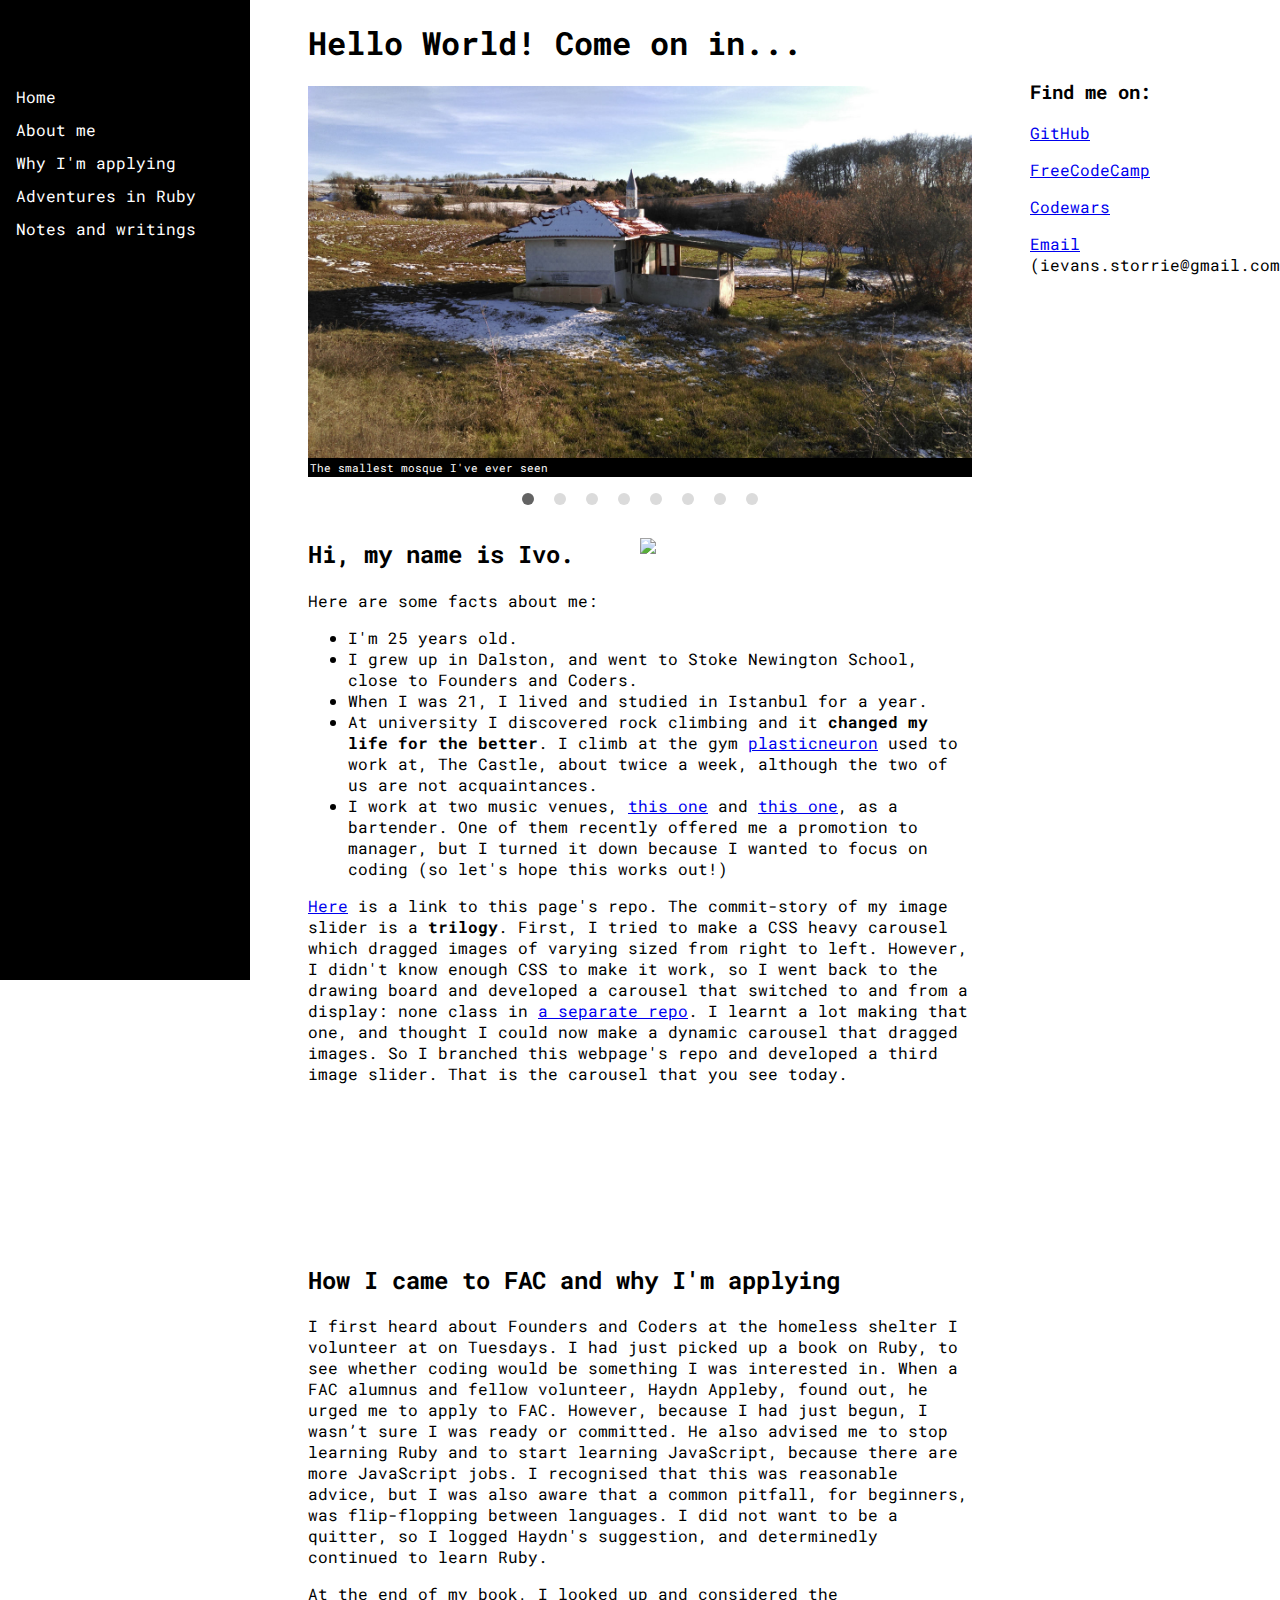
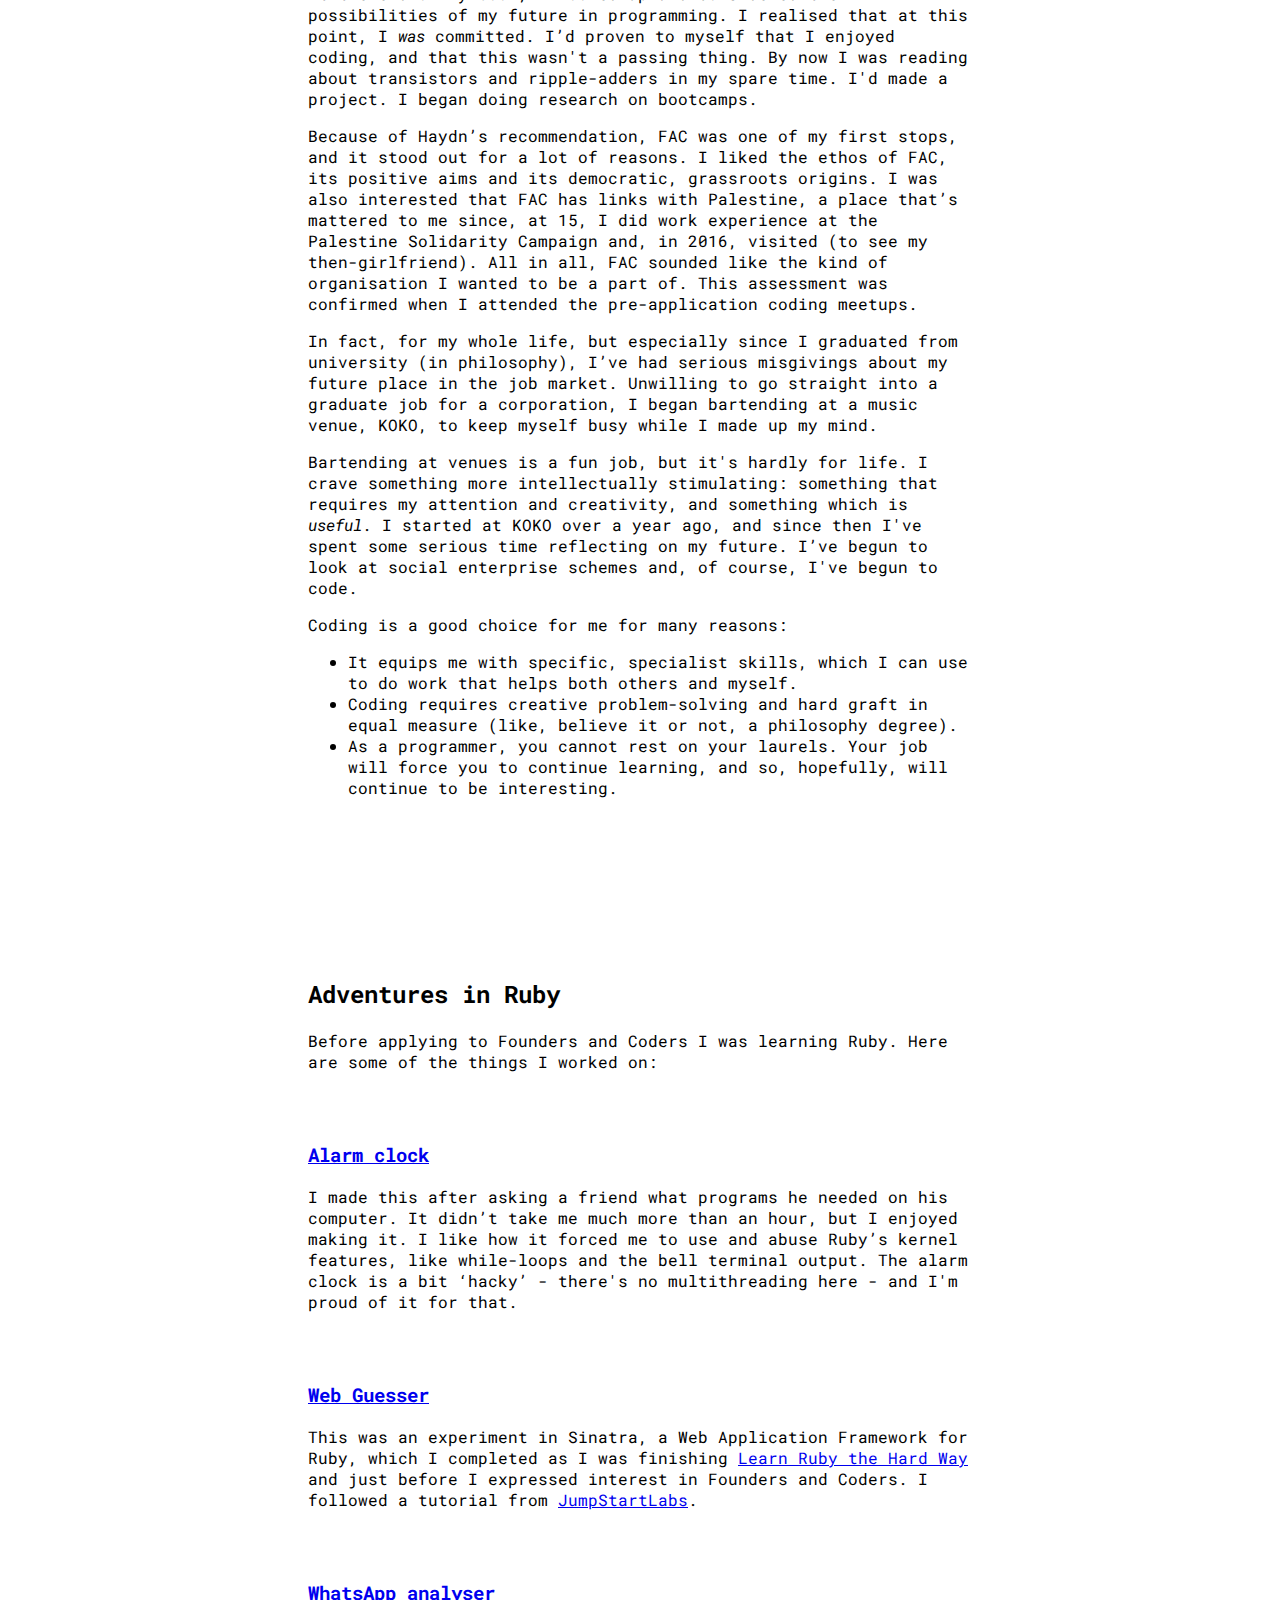
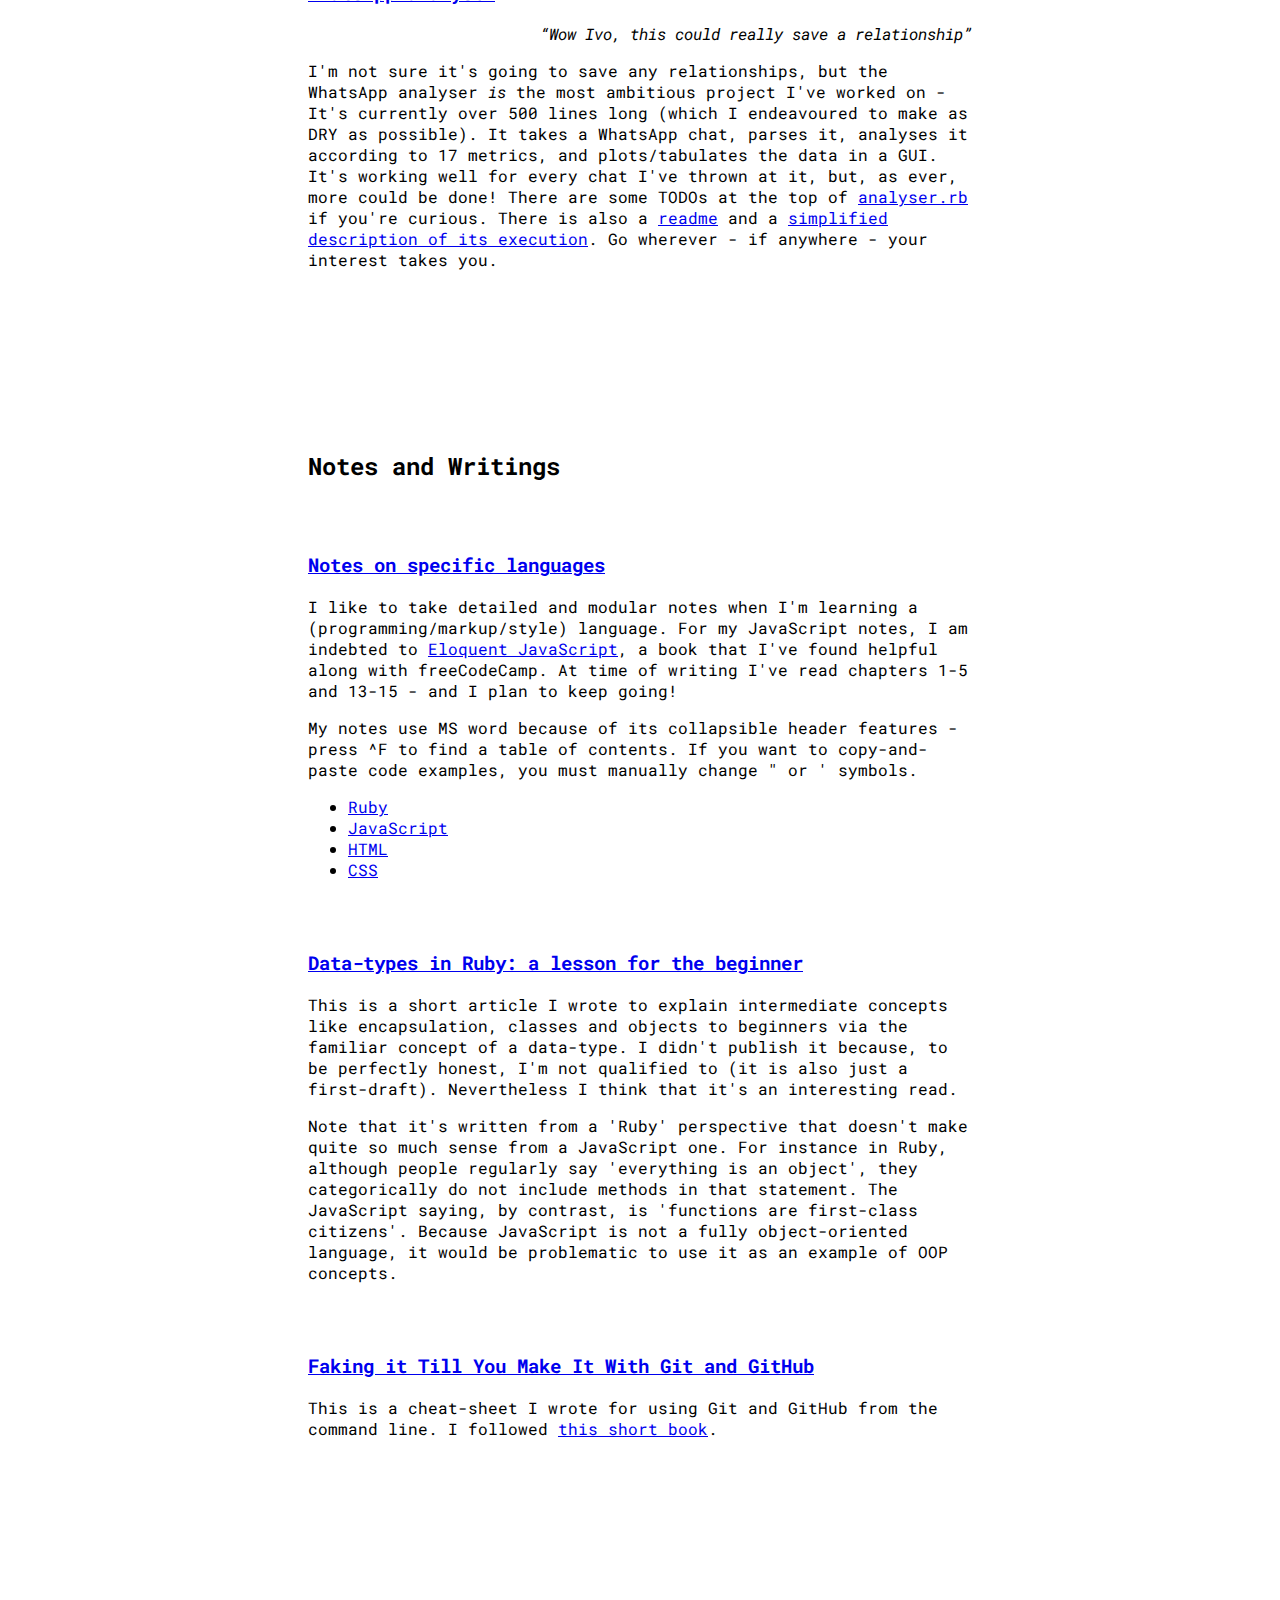
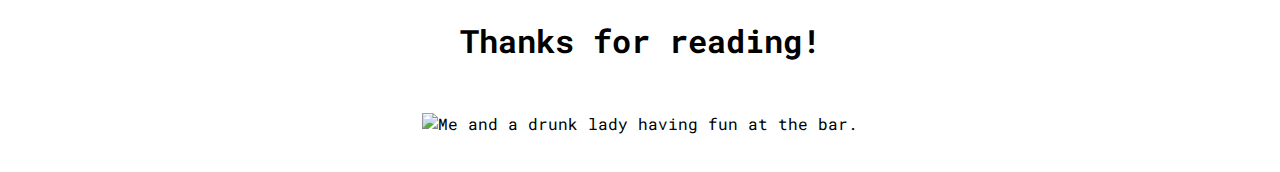
==== index.html @ eb81e9ec "improve load time: inline navbar JS" ====
<!DOCTYPE html>
<head lang="en">
  <title>Ivo Evans</title>
  <!-- Stylesheets: one for large *windows*, one for small (laptop) windows, one for small *devices* (mobiles) -->
  <meta charset="UTF-8">
  <meta name="viewport" content="width=device-width, initial-scale=1.0">
  <link rel="icon" href="./favicon.ico" type="image/x-icon">
  <link rel="stylesheet" media="screen and (min-width: 800px)" href="./large_screen_stylesheet.css"/>
  <link rel="stylesheet" media="screen and (max-width: 800px)" href="./mobile_stylesheet.css" /> <!--TODO: write middle stylesheet. Do this near the end. Middle stylesheet should use mobile navbar but desktop slider. Size boundary for this should be greater than 800, maybe 1100. You could also add a media query or two in the large screens stylesheet to reduce the size of the static sidebars and main div margins before you get to the middle-screen stylesheet. -->
  <link rel="stylesheet" media="screen and (max-device-width: 800px)" href="./mobile_stylesheet.css" />
  <link href="https://fonts.googleapis.com/css?family=Roboto+Mono&display=swap" rel="stylesheet">
  <script src="https://kit.fontawesome.com/a7798e1ba0.js" crossorigin="anonymous"></script>
</head>
<body>
  <header><h1 id="main_title">Hello World! Come on in...</h1></header>
  <div class="dynamic_hamburger_button">
    <a onclick="openSideMenu()">
      <svg width="25" height="30">
        <path d="M0,5 25,5" stroke="#000" stroke-width="5"/>
        <path d="M0,14 25,14" stroke="#000" stroke-width="5"/>
        <path d="M0,23 25,23" stroke="#000" stroke-width="5"/>
      </svg>
    </a>
  </div>
  <aside class="left_sidebar_dynamic" id="side-menu">
    <nav class="left_sidebar_dynamic_top">
      <a href="#main_title" onclick="closeSideMenu()">Home</a>
      <a href="#About_me" onclick="closeSideMenu()">About me</a>
      <a href="#why_Im_applying" onclick="closeSideMenu()">Why I'm applying</a>
      <a href="#Ruby" onclick="closeSideMenu()">Adventures in Ruby</a>
      <a href="#notes" onclick="closeSideMenu()">Notes and writings</a>
    </nav>
    <nav class="left_sidebar_dynamic_bottom">
      <a href="https://github.com/ievans147" target="_blank">GitHub</a>
      <a href="https://www.freecodecamp.org/fcc6941e898" target="_blank">FreeCodeCamp</a>
      <a href="https://www.codewars.com/users/ievans147" target="_blank">Codewars</a>
      <a href="mailto:ievans.storrie@gmail.com" target="blank">Email</a><br>(ievans.storrie@gmail.com)
    </nav>
  </aside>
  <nav class="left_sidebar_static">
    <a href="#main_title">Home</a>
    <a href="#About_me">About me</a>
    <a href="#why_Im_applying">Why I'm applying</a>
    <a href="#Ruby">Adventures in Ruby</a>
    <a href="#notes">Notes and writings</a>
  </nav>
  <aside class ="contact_bar">
    <h3 class="contact_header">Find me on:</h3>
    <p><a href="https://github.com/ievans147" target="_blank">GitHub</a></p>
    <p><a href="https://www.freecodecamp.org/fcc6941e898" target="_blank">FreeCodeCamp</a></p>
    <p><a href="https://www.codewars.com/users/ievans147" target="_blank">Codewars</a></p>
    <p><a href="mailto:ievans.storrie@gmail.com" target="blank">Email</a><br>(ievans.storrie@gmail.com)</p>
  </aside>
  <main>
    <div class="carousel">
      <div class="carousel_images">
        <figure class="image">
          <img src="./appropriatelySizedImages/7.jpg" alt="Something beautiful">
          <figcaption>Something beautiful</figcaption>
        </figure>
        <figure class="image">
          <img src="./appropriatelySizedImages/0.jpg" alt="The smallest mosque I've ever seen.">
          <figcaption>The smallest mosque I've ever seen</figcaption>
        </figure>
        <figure class="image">
          <img src="./appropriatelySizedImages/1.jpg" alt="The Shelter From The Storm (homeless shelter) crew. Haydn, second from the right, graduated FAC and told me about it.">
          <figcaption>The <i>Shelter From The Storm</i> (homeless shelter) crew. Haydn, second from right, graduated FAC and told me about it.</figcaption>
        </figure>
        <figure class="image">
          <img src="./appropriatelySizedImages/2.jpg" alt="Zeynep delivers toys and clothing to Syrian refugees by bike. Istanbul, Turkey, 2016">
          <figcaption>Zeynep delivers toys and clothing to Syrian refugees by bike. Istanbul, Turkey, 2016</figcaption>
        </figure>
        <figure class="image">
          <img src="./appropriatelySizedImages/3.jpg" alt="Open Shuhada Street, fight ghost town: a bollard in Hebron, Palestine/Israel, 2016">
          <figcaption>Open Shuhada Street, fight ghost town: a bollard in Hebron, Palestine/Israel, 2016</figcaption>
        </figure>
        <figure class="image">
          <img src="./appropriatelySizedImages/4.jpg" alt="Somewhere in the West Bank, Palestine, 2016">
          <figcaption>Somewhere in the West Bank, Palestine, 2016</figcaption>
        </figure>
        <figure class="image">
          <img src="./appropriatelySizedImages/5.jpg" alt="Cycling the kapıdağ peninsula with Yusuf">
          <figcaption>Cycling the kapıdağ peninsula with Yusuf</figcaption>
        </figure>
        <figure class="image">
          <img src="./appropriatelySizedImages/6.jpg" alt="Afyonkarahısar ('black opium fortress'), Turkey, 2016">
          <figcaption>Afyonkarahısar ('black opium fortress'), Turkey, 2016</figcaption>
        </figure>
        <figure class="image">
          <img src="./appropriatelySizedImages/7.jpg" alt="Something beautiful">
          <figcaption>Something beautiful</figcaption>
        </figure>
        <figure class="image">
          <img src="./appropriatelySizedImages/0.jpg" alt="The smallest mosque I've ever seen.">
          <figcaption>The smallest mosque I've ever seen</figcaption>
        </figure>
      </div>
      <div class="carousel_buttons">
        <i id="leftButton" class="fas fa-chevron-right fa-flip-horizontal"></i>
        <i id="playPause" class="fas fa-pause"></i>
        <i id="rightButton" class="fas fa-chevron-right"></i>
      </div>
      <div class="carousel_dots">
        <ul>
          <li><button id="1" class="current_dot"></button></li>
          <li><button id="2"></button></li>
          <li><button id="3"></button></li>
          <li><button id="4"></button></li>
          <li><button id="5"></button></li>
          <li><button id="6"></button></li>
          <li><button id="7"></button></li>
          <li><button id="8"></button></li>
        </ul>
      </div>
    </div>
    <section  id="About_me">
      <img class = "selfie" src="tbilisi_selfie.jpg"/>
      <h2>Hi, my name is Ivo.</h2>
      <p>Here are some facts about me:</p>
      <ul>
        <li>I'm 25 years old.</li>
        <li>I grew up in Dalston, and went to Stoke Newington School, close to Founders and Coders.</li>
        <li>When I was 21, I lived and studied in Istanbul for a year.</li>
        <li>At university I discovered rock climbing and it <strong>changed my life for the better</strong>. I  climb at the gym <a href="https://github.com/redwedge/plasticneuron.github.io" target="_blank">plasticneuron</a> used to work at, The Castle, about twice a week, although the two of us are not acquaintances.</li>
        <li>I work at two music venues, <a title="Bush Hall" href="http://s3-eu-west-1.amazonaws.com/diy-magazine//diy/Artists/J/Julien-Baker/05-06-17-Bush-Hall/20170605213542-Julien-Baker-Ph-CFaruolo.jpg" target="_blank">this one</a> and <a title="Islington Assembly Hall" href="https://www.accesscard.org.uk/wp-content/uploads/2019/10/islingtonassemblyhall3.jpg", target="_blank">this one</a>, as a bartender. One of them recently offered me a promotion to manager, but I turned it down because I wanted to focus on coding (so let's hope this works out!)</li>
      </ul>
      <p><a href="https://github.com/ievans147/FAC-application-website" target="_blank">Here</a> is a link to this page's repo. The commit-story of my image slider is a <b>trilogy</b>. First, I tried to make a CSS heavy carousel which dragged images of varying sized from right to left. However, I didn't know enough CSS to make it work, so I went back to the drawing board and developed a carousel that switched to and from a display: none class in <a href="https://github.com/ievans147/static-carousel-test" target="_blank">a separate repo</a>. I learnt a lot making that one, and thought I could now make a dynamic carousel that dragged images. So I branched this webpage's repo and developed a third image slider. That is the carousel that you see today. </p>
    </section>
    <section id="why_Im_applying">
      <h2>How I came to FAC and why I'm applying</h2>
      <p>I first heard about Founders and Coders at the homeless shelter I volunteer at on Tuesdays. I had just picked up a book on Ruby, to see whether coding would be something I was interested in. When a FAC alumnus and fellow volunteer, Haydn Appleby, found out, he urged me to apply to FAC. However, because I had just begun, I wasn’t sure I was ready or committed. He also advised me to stop learning Ruby and to start learning JavaScript, because there are more JavaScript jobs. I recognised that this was reasonable advice, but I was also aware that a common pitfall, for beginners, was flip-flopping between languages. I did not want to be a quitter, so I logged Haydn's suggestion, and determinedly continued to learn Ruby.</p>
      <p>At the end of my book, I looked up and considered the possibilities of my future in programming. I realised that at this point, I <em>was</em> committed. I’d proven to myself that I enjoyed coding, and that this wasn't a passing thing. By now I was reading about transistors and ripple-adders in my spare time. I'd made a project. I began doing research on bootcamps.</p>
      <p>Because of Haydn’s recommendation, FAC was one of my first stops, and it stood out for a lot of reasons. I liked the ethos of FAC, its positive aims and its democratic, grassroots origins. I was also interested that FAC has links with Palestine, a place that’s mattered to me since, at 15, I did work experience at the Palestine Solidarity Campaign and, in 2016, visited (to see my then-girlfriend). All in all, FAC sounded like the kind of organisation I wanted to be a part of. This assessment was confirmed when I attended the pre-application coding meetups.</p>
      <p>In fact, for my whole life, but especially since I graduated from university (in philosophy), I’ve had serious misgivings about my future place in the job market. Unwilling to go straight into a graduate job for a corporation, I began bartending at a music venue, KOKO, to keep myself busy while I made up my mind.</p>
      <p>Bartending at venues is a fun job, but it's hardly for life. I crave something more intellectually stimulating: something that requires my attention and creativity, and something which is <em>useful</em>. I started at KOKO over a year ago, and since then I've spent some serious time reflecting on my future. I’ve begun to look at social enterprise schemes and, of course, I've begun to code.</p>
      <p>Coding is a good choice for me for many reasons:</p>
      <ul>
        <li>It equips me with specific, specialist skills, which I can use to do work that helps both others and myself.</li>
        <li>Coding requires creative problem-solving and hard graft in equal measure (like, believe it or not, a philosophy degree).</li>
        <li>As a programmer, you cannot rest on your laurels. Your job will force you to continue learning, and so, hopefully, will continue to be interesting.</li>
      </ul>
    </section>
    <section  id="Ruby">
      <h2>Adventures in Ruby</h2>
      <p>Before applying to Founders and Coders I was learning Ruby. Here are some of the things I worked on:</p>
      <h3 class="project_title"><a href="https://github.com/ievans147/alarm-clock/blob/master/alarm_clock.rb" target="-blank">Alarm clock</a></h3>
      <p>I made this after asking a friend what programs he needed on his computer. It didn’t take me much more than an hour, but I enjoyed making it. I like how it forced me to use and abuse Ruby’s kernel features, like while-loops and the bell terminal output. The alarm clock is a bit ‘hacky’ - there's no multithreading here - and I'm proud of it for that.</p>
      <h3 class="project_title"><a href="https://github.com/ievans147/web-guesser" target="_blank">Web Guesser</a></h3>
      <p>This was an experiment in Sinatra, a Web Application Framework for Ruby, which I completed as I was finishing <a href="https://learnrubythehardway.org/book/preface.html" target="_blank">Learn Ruby the Hard Way</a> and just before I expressed interest in Founders and Coders. I followed a tutorial from <a href="http://tutorials.jumpstartlab.com/projects/web_guesser.html" target="_blank">JumpStartLabs</a>.
      <h3 class="project_title"><a href="https://github.com/ievans147/WhatsApp-Analyser" target="_blank">WhatsApp analyser</a></h3>
      <p class="testimonial"><q>Wow Ivo, this could really save a relationship</q></p><!--<br>My girlfriend</p>-->
      <p>I'm not sure it's going to save any relationships, but the WhatsApp analyser <i>is</i> the most ambitious project I've worked on - It's currently over 500 lines long (which I endeavoured to make as DRY as possible). It takes a WhatsApp chat, parses it, analyses it according to 17 metrics, and plots/tabulates the data in a GUI. It's working well for every chat I've thrown at it, but, as ever, more could be done! There are some TODOs at the top of <a href="https://github.com/ievans147/WhatsApp-Analyser/blob/master/analyser.rb" target="_blank">analyser.rb</a> if you're curious. There is also a <a href="https://github.com/ievans147/WhatsApp-Analyser/blob/master/readme.md" target="_blank">readme</a> and a <a href="https://github.com/ievans147/WhatsApp-Analyser/blob/master/description-of-execution.md" target="_blank">simplified description of its execution</a>. Go wherever - if anywhere - your interest takes you.</p>
    </section>
    <section  id="notes"> <!--TODO: add real links to this. Remaining: HTML.docx, CSS.docx, JavaScript.docx -->
      <h2>Notes and Writings</h2>
      <h3 class="project_title"><a href="https://github.com/ievans147/Notes-and-writings" target="_blank">Notes on specific languages</a></h3>
      <p>I like to take detailed and modular notes when I'm learning a (programming/markup/style) language. For my JavaScript notes, I am indebted to <a href="https://eloquentjavascript.net/" target="_blank">Eloquent JavaScript</a>, a book that I've found helpful along with freeCodeCamp. At time of writing I've read chapters 1-5 and 13-15 - and I plan to keep going!</p>
      <p> My notes use MS word because of its collapsible header features - press ^F to find a table of contents. If you want to copy-and-paste code examples, you must manually change " or ' symbols.</p>
      <ul>
        <li><a href="https://github.com/ievans147/Notes-and-writings/raw/master/Ruby.docx">Ruby</a></li>
        <li><a href="#" target="_blank">JavaScript</a></li>
        <li><a href="#" target="_blank">HTML</a></li>
        <li><a href="#" target="_blank">CSS</a></li>
      </ul>
      <h3 class="project_title"><a href="https://github.com/ievans147/Notes-and-writings/raw/master/data%20types%20doc.docx">Data-types in Ruby: a lesson for the beginner</a></h3>
      <p>This is a short article I wrote to explain intermediate concepts like encapsulation, classes and objects to beginners via the familiar concept of a data-type. I didn't publish it because, to be perfectly honest, I'm not qualified to (it is also just a first-draft). Nevertheless I think that it's an interesting read.</p>
      <p>Note that it's written from a 'Ruby' perspective that doesn't make quite so much sense from a JavaScript one. For instance in Ruby, although people regularly say 'everything is an object', they categorically do not include methods in that statement. The JavaScript saying, by contrast, is 'functions are first-class citizens'. Because JavaScript is not a fully object-oriented language, it would be problematic to use it as an example of OOP concepts.</p>
      <h3 class="project_title"><a href="https://github.com/ievans147/Notes-and-writings/raw/master/Faking%20it%20Till%20You%20Make%20it%20With%20Git%20and%20GitHub.docx">Faking it Till You Make It With Git and GitHub</a></h3>
      <p>This is a cheat-sheet I wrote for using Git and GitHub from the command line. I followed <a href="https://launchschool.com/books/git" target="_blank"> this short book</a>.</p>
    </section>
  </main>
  <footer>
    <h1>Thanks for reading!</h1>
    <img src="./appropriatelySizedImages/fun photo.jpg" alt="Me and a drunk lady having fun at the bar.">
  </footer>
  <script>
    function openSideMenu(){
      document.getElementById('side-menu').style.width = '250px';
    }

    function closeSideMenu(){
      document.getElementById('side-menu').style.width = '0';
    }
  </script>
  <script src="./newScripts.js"></script>
</body>

<!-- TODO: rename navbar script and, in general, tidy up directory -->
---- large_screen_stylesheet.css ----
:root {
  scroll-behavior: smooth; /* Remember to add a section break div at the end, so the browser can scroll far enough
  n.b. that, apparently, there are some js functions like window.scroll that do this. Maybe you could use them, to introduce a 'rush' effect. See this site: https://css-tricks.com/snippets/jquery/smooth-scrolling/*/
  font-family: 'Roboto Mono', monospace;
  /* overflow: hidden; */ /* You should disable scrolling only for very-big screens */
}

.left_sidebar_static {
  width: 250px;
  height: 100%;
  position: fixed; /* will stay in place when I scroll */
  z-index: 1; /* on top of other elements */
  top: 0; /* at the top of the page */
  left: 0; /* at the left of the page */
  background-color: #000;
  overflow-x: hidden; /* no horizontal scrolling */
  padding-top: 80px; /* so they start below the title */
}

.contact_bar{
  height: 100%;
  width: 250px;
  position: fixed; /* will stay in place when I scroll */
  z-index: 1; /* on top of other elements */
  top: 0; /* at the top of the page */
  right: 0; /* at the right of the page */
  background-color: #FFF;
  overflow-x: hidden; /* no horizontal scrolling */
  padding-top: 60px; /* so they start below the title */
} /* You could put common elements of these sidebars into a variable. The question is, how are you going to scale this structure to mobile devices?*/

.left_sidebar_dynamic {
  display: none;
}

.dynamic_handburger_button {
  display: none;
}

.dynamic_hamburger_button svg {
  display: none;
}

.left_sidebar_static a {
  padding: 6px 8px 6px 16px;
  margin: 0;
  text-decoration: none;
  color: #FFF;
  display: block;
}

.left_sidebar_static a:hover {
  color: #000;
  background-color: #FFF;
}


header {
  margin-left: 300px; /* sidebar width + .main padding */
  margin-right: 250px;
}

main {
  margin-left: 250px; /* this needs to be same as sidebar width. Would it be clever to use a variable here? */
  margin-right: 250px; /* ibid */
  padding: 0px 50px;
}

footer {
  text-align: center;
  margin-left: 250px; /* this needs to be same as sidebar width. Would it be clever to use a variable here? */
  margin-right: 250px; /* ibid */
  padding: 0px 50px;
}

footer img {
  margin: 30px 0;
  max-width: 100%;
}

.selfie {
  width: 50%;
  float: right;
  padding-left: 10px;
}

section {
  margin-bottom: 20vh;
}

section a {
  overflow-wrap: break-word;
}

.project_title {
  margin-top: 70px;
}

q {
  font-style: italic;
}

.testimonial {
  text-align: right;
}


/* carousel stuff */
.carousel {
  max-width: 100%;
  overflow-x: hidden;
  position: relative;
  background-color: #000;
}

.carousel_images {
  display: flex;
  position: relative;
}

.carousel_images figure {
  min-width: 100%;
  margin: 0;
}

.carousel_images figcaption {
  font-size: 11px;
  color: #FFF;
  padding: 2px;
}


.carousel_images img {
  max-width: 100%;
  vertical-align: middle;
  display: block;
}

.carousel_dots {
  display: flex;
  justify-content: center;
  background-color: #FFF;
}

.carousel_dots ul {
  display: flex;
  list-style-type: none;
  padding-left: 0px;
  margin: 0;
}

.carousel_dots ul li {
  padding: 10px;
}

.carousel_dots button {
  border-radius: 50%;
  border-width: 0px;
  background-color: #DBDBDB;
  outline: none;
  height: 12px;
  width: 2px;
}

.carousel_dots button:hover {
  background-color: #969696;
  transition: all 0.15s ease;
}

.carousel_dots .current_dot {
  background-color: #636363;
  transition: all 0.4s ease;
}

.carousel_buttons {
  display: none;
}

.carousel:hover .carousel_buttons{
  position: absolute;
  bottom: 50%;
  transform: translate(0, -50%);
  min-width: 96%;
  max-width: 96%;
  padding: 0 2%;
  color: #242424;
  opacity: 0.9;
  font-size: 60px;
  display: flex;
  justify-content: space-between;
}

.carousel_buttons i:hover {
  color: #E0E0E0;
}

/*
.carousel_images {
  position: relative;
  max-width: 100%;
  overflow-x: hidden;
}

.visible_image {
  display: block;
  max-width: 100%;
  max-height: 100%;
}

.hidden_image {
  display: none;
}

.captions {
  display: none;
  position: absolute;
  min-width: 100%;
  top: 0px;
  background-color: #242424;
  opacity: 0.7;
  color: #FFF;
  padding: 4px;
  margin: 0;
  font-size: 12px;
}

.carousel_images:hover .captions {
  display: inline;
}

.carousel_dots_set {
  position: absolute;
  bottom: 10px;
  left: 50%;
  transform: translate(-50%);
}

.carousel_dots_set ul {
  display: flex;
  list-style-type: none;
  padding-left: 0;
  margin-bottom: 0;
}

.carousel_dots_set button {
  border-radius: 50%;
  border-style: solid;
  border-width: 0px;
  display: inline-block;
  background-color: #242424;
  opacity: 0.8;
  margin: 0 6px;
  outline: none;
  height: 12px;
  width: 2px;
}

.carousel_dots_set button:hover {
  background-color: #FFF;
  opacity: 0.5;
  transition: all 0.15s ease;
}

.carousel_dots_set .current_dot {
  background-color: #FFF;
  opacity: 0.5;
  transition: all 0.4s ease;
}

.carousel_buttons {
  max-width: 96%;
  padding-left: 2%;
  padding-right: 2%;
  display: flex;
  flex-direction: row;
  justify-content: space-between;
  position: absolute;
  top: 50%;
  transform: translate(0, -50%);
  width: 100%;
  font-size: 60px;
  color: #000;
  opacity: 0.5;
}

.carousel_buttons i:hover {
  color: #242424;
}

.carousel_interface {
  display: none;
}

.carousel_images:hover .carousel_interface {
  display: inline;
}

.mobile_bars {
  display: none;
}

.mobile_instructions {
  display: none;
}
*/
---- mobile_stylesheet.css ----
:root {
  scroll-behavior: smooth; /* Remember to add a section break div at the end, so the browser can scroll far enough
  n.b. that, apparently, there are some js functions like window.scroll that do this. Maybe you could use them, to introduce a 'rush' effect. See this site: https://css-tricks.com/snippets/jquery/smooth-scrolling/*/
  font-family: 'Roboto Mono', monospace;
  /* overflow: hidden; */ /* You should disable scrolling only for very-big screens */
}

.left_sidebar_static {
  display: none;
}

.dynamic_hamburger_button {
  overflow: hidden;
  height: 30px;
  width: 25px;
  position: fixed;
  z-index: 2000;
}

.dynamic_hamburger_button svg {
  position: fixed;
  z-index: 2001;
}

.left_sidebar_dynamic {
  height: 100%;
  width: 0;
  position: fixed;
  z-index: 1;
  top: 0;
  left: 0;
  background-color: #000;
  overflow-x: hidden;
  padding-top: 60px; /*consider removing for mobiles*/
  transition: 0.3s;
  display: flex;
  flex-direction: column;
  justify-content: space-around;
}

.left_sidebar_dynamic a {
  padding: 6px 8px 6px 16px;
  text-decoration: none;
  color: #FFF;
  display: block;
}

.contact_bar {
  display: none;
}

.selfie {
  width: 50%;
  float: right;
  padding-left: 10px;
}

.project_title {
  margin-top: 70px;
}

q {
  font-style: italic;
}

.testimonial {
  text-align: right;
}

header {
  margin-left: 40px;
  margin-right: 40px;
}

section {
  margin-left: 40px; /*Maybe this is the offender for your ul not being as far left as you'd like*/
  margin-bottom: 20vh;
}

section a {
  overflow-wrap: break-word;
}

section ul {
  padding-left: 25px;
}

footer {
  margin-left: 40px;
  text-align: center;
}

footer img {
  max-width: 100%;
}

/* carousel stuff */

.carousel {
  max-width: 100%; /* TODO: work out why you're using both max and min here. min seems effective for mobile, max for desktop */
  min-width: 100%;
  overflow-x: hidden;
  background-color: #000;
  position: relative;
}

.carousel_images {
  max-width: 100%;
  min-width: 100%;
  display: flex;
  position: relative;
}

.carousel_images figure {
  min-width: 100%;
  margin: 0;
}

.carousel_images figcaption {
  font-size: 10px;
  color: #FFF;
  padding: 2px;
}

.carousel_images img {
  max-width: 100%;
  vertical-align: middle;
}

#playPause {
  display: none;
  position: absolute;
  color: #dedede;
  opacity: 0.9;
  font-size: 40px;
}

.carousel_dots {
 display: flex;
 justify-content: center;
 background-color: #FFF;
}

.carousel_dots ul {
  display: flex;
  list-style-type: none;
  padding-left: 0px;
  margin: 0;
}

.carousel_dots ul li {
  padding-left: 0px;
  padding: 4px 8px;
}

.carousel_dots button {
  border-radius: 50%;
  border-width: 0px;
  background-color: #DBDBDB;
  outline: none;
  height: 12px;
}

.carousel_dots .current_dot {
  background-color: #636363; /*TODO: consider lightening this. If so, do it uniformly across stylesheets */
  transition: all 0.4s ease;
}


/*
.carousel_images {
  position: relative;
  max-width: 100%;
}

.visible_image {
  display: block;
  max-width: 100%;
  max-height: 100%;
}

.hidden_image {
  display: none;
}

.carousel_interface {
  display: none;
}

.captions {
  position: absolute;
  min-width: 100%;
  bottom: 0;
  background-color: #242424;
  opacity: 0.7;
  color: #FFF;
  font-size: 12px;
  margin: 0;
}

.mobile_bars {
  display: flex;
  height: 5px;
  min-width: 100%;
  justify-content: space-between;
}

.mobile_instructions {
  font-size: 10px;
}

.leftRightIndicator {
  background-color: #000;
  flex-grow: 1;
}

.playPauseIndicator {
  background-color: #FFF;
  flex-grow: 2;
}
*/
---- mobile_stylesheet.css ----
:root {
  scroll-behavior: smooth; /* Remember to add a section break div at the end, so the browser can scroll far enough
  n.b. that, apparently, there are some js functions like window.scroll that do this. Maybe you could use them, to introduce a 'rush' effect. See this site: https://css-tricks.com/snippets/jquery/smooth-scrolling/*/
  font-family: 'Roboto Mono', monospace;
  /* overflow: hidden; */ /* You should disable scrolling only for very-big screens */
}

.left_sidebar_static {
  display: none;
}

.dynamic_hamburger_button {
  overflow: hidden;
  height: 30px;
  width: 25px;
  position: fixed;
  z-index: 2000;
}

.dynamic_hamburger_button svg {
  position: fixed;
  z-index: 2001;
}

.left_sidebar_dynamic {
  height: 100%;
  width: 0;
  position: fixed;
  z-index: 1;
  top: 0;
  left: 0;
  background-color: #000;
  overflow-x: hidden;
  padding-top: 60px; /*consider removing for mobiles*/
  transition: 0.3s;
  display: flex;
  flex-direction: column;
  justify-content: space-around;
}

.left_sidebar_dynamic a {
  padding: 6px 8px 6px 16px;
  text-decoration: none;
  color: #FFF;
  display: block;
}

.contact_bar {
  display: none;
}

.selfie {
  width: 50%;
  float: right;
  padding-left: 10px;
}

.project_title {
  margin-top: 70px;
}

q {
  font-style: italic;
}

.testimonial {
  text-align: right;
}

header {
  margin-left: 40px;
  margin-right: 40px;
}

section {
  margin-left: 40px; /*Maybe this is the offender for your ul not being as far left as you'd like*/
  margin-bottom: 20vh;
}

section a {
  overflow-wrap: break-word;
}

section ul {
  padding-left: 25px;
}

footer {
  margin-left: 40px;
  text-align: center;
}

footer img {
  max-width: 100%;
}

/* carousel stuff */

.carousel {
  max-width: 100%; /* TODO: work out why you're using both max and min here. min seems effective for mobile, max for desktop */
  min-width: 100%;
  overflow-x: hidden;
  background-color: #000;
  position: relative;
}

.carousel_images {
  max-width: 100%;
  min-width: 100%;
  display: flex;
  position: relative;
}

.carousel_images figure {
  min-width: 100%;
  margin: 0;
}

.carousel_images figcaption {
  font-size: 10px;
  color: #FFF;
  padding: 2px;
}

.carousel_images img {
  max-width: 100%;
  vertical-align: middle;
}

#playPause {
  display: none;
  position: absolute;
  color: #dedede;
  opacity: 0.9;
  font-size: 40px;
}

.carousel_dots {
 display: flex;
 justify-content: center;
 background-color: #FFF;
}

.carousel_dots ul {
  display: flex;
  list-style-type: none;
  padding-left: 0px;
  margin: 0;
}

.carousel_dots ul li {
  padding-left: 0px;
  padding: 4px 8px;
}

.carousel_dots button {
  border-radius: 50%;
  border-width: 0px;
  background-color: #DBDBDB;
  outline: none;
  height: 12px;
}

.carousel_dots .current_dot {
  background-color: #636363; /*TODO: consider lightening this. If so, do it uniformly across stylesheets */
  transition: all 0.4s ease;
}


/*
.carousel_images {
  position: relative;
  max-width: 100%;
}

.visible_image {
  display: block;
  max-width: 100%;
  max-height: 100%;
}

.hidden_image {
  display: none;
}

.carousel_interface {
  display: none;
}

.captions {
  position: absolute;
  min-width: 100%;
  bottom: 0;
  background-color: #242424;
  opacity: 0.7;
  color: #FFF;
  font-size: 12px;
  margin: 0;
}

.mobile_bars {
  display: flex;
  height: 5px;
  min-width: 100%;
  justify-content: space-between;
}

.mobile_instructions {
  font-size: 10px;
}

.leftRightIndicator {
  background-color: #000;
  flex-grow: 1;
}

.playPauseIndicator {
  background-color: #FFF;
  flex-grow: 2;
}
*/
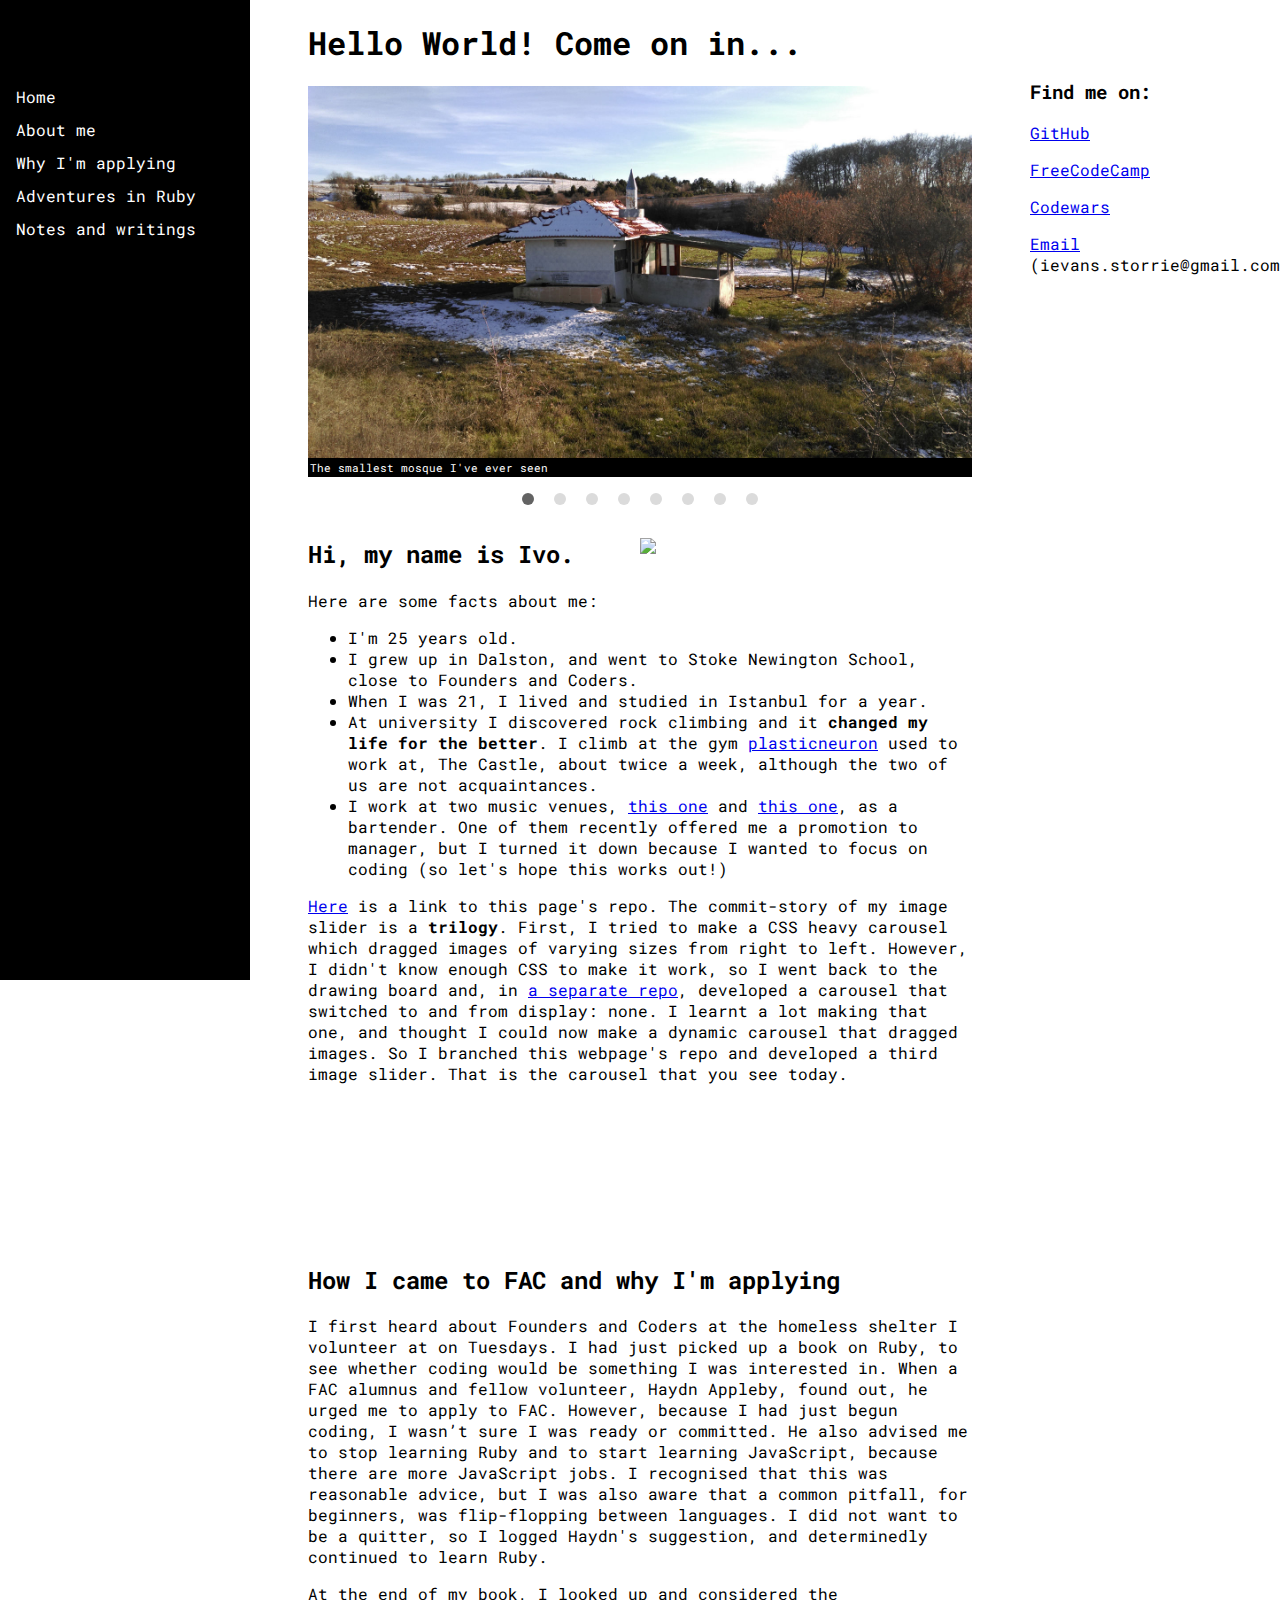
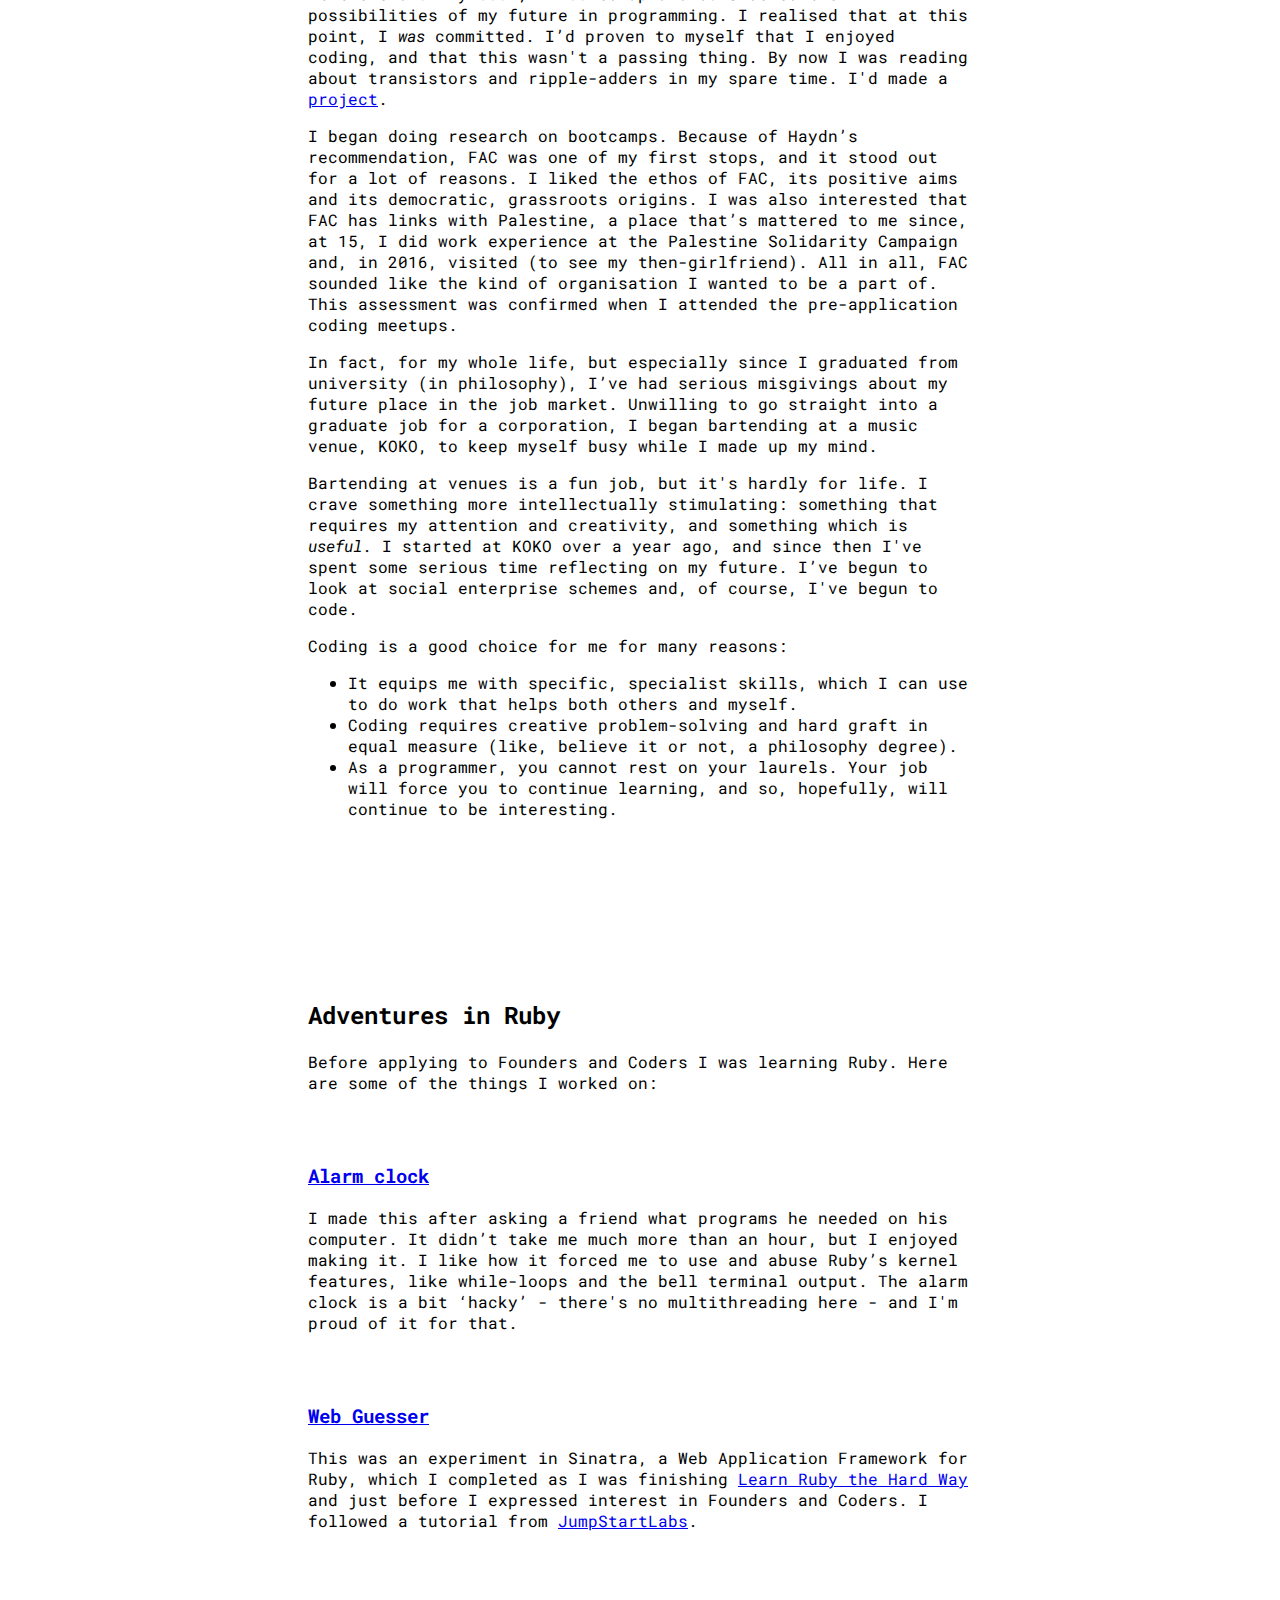
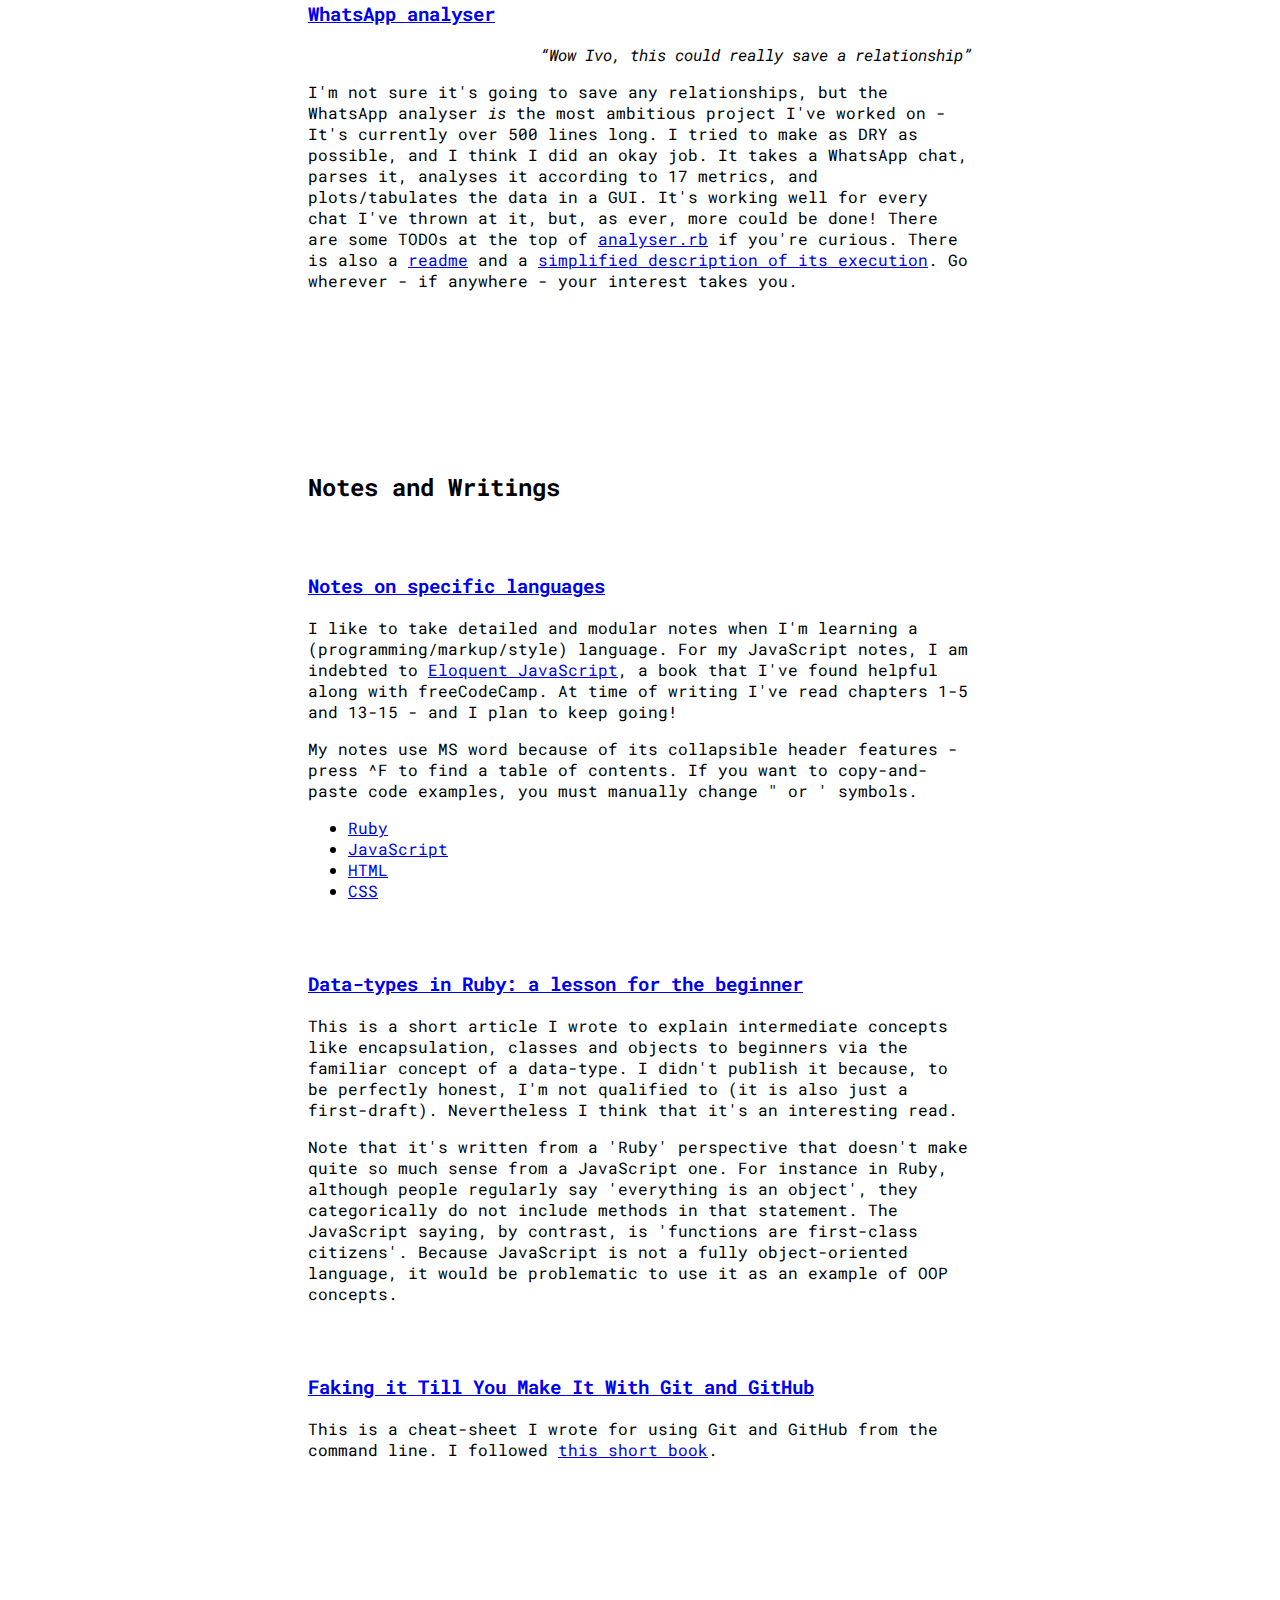
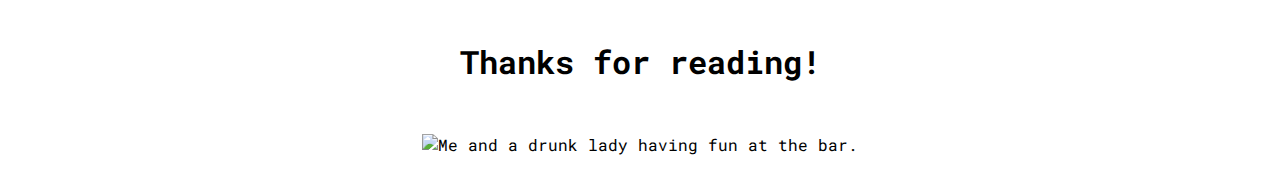
==== commit bbc69974: "rename imageStrip var to imagesHandle. Minor content changes" ====
--- a/index.html
+++ b/index.html
@@ -124,13 +124,13 @@
         <li>At university I discovered rock climbing and it <strong>changed my life for the better</strong>. I  climb at the gym <a href="https://github.com/redwedge/plasticneuron.github.io" target="_blank">plasticneuron</a> used to work at, The Castle, about twice a week, although the two of us are not acquaintances.</li>
         <li>I work at two music venues, <a title="Bush Hall" href="http://s3-eu-west-1.amazonaws.com/diy-magazine//diy/Artists/J/Julien-Baker/05-06-17-Bush-Hall/20170605213542-Julien-Baker-Ph-CFaruolo.jpg" target="_blank">this one</a> and <a title="Islington Assembly Hall" href="https://www.accesscard.org.uk/wp-content/uploads/2019/10/islingtonassemblyhall3.jpg", target="_blank">this one</a>, as a bartender. One of them recently offered me a promotion to manager, but I turned it down because I wanted to focus on coding (so let's hope this works out!)</li>
       </ul>
-      <p><a href="https://github.com/ievans147/FAC-application-website" target="_blank">Here</a> is a link to this page's repo. The commit-story of my image slider is a <b>trilogy</b>. First, I tried to make a CSS heavy carousel which dragged images of varying sized from right to left. However, I didn't know enough CSS to make it work, so I went back to the drawing board and developed a carousel that switched to and from a display: none class in <a href="https://github.com/ievans147/static-carousel-test" target="_blank">a separate repo</a>. I learnt a lot making that one, and thought I could now make a dynamic carousel that dragged images. So I branched this webpage's repo and developed a third image slider. That is the carousel that you see today. </p>
+      <p><a href="https://github.com/ievans147/FAC-application-website" target="_blank">Here</a> is a link to this page's repo. The commit-story of my image slider is a <b>trilogy</b>. First, I tried to make a CSS heavy carousel which dragged images of varying sizes from right to left. However, I didn't know enough CSS to make it work, so I went back to the drawing board and, in <a href="https://github.com/ievans147/static-carousel-test" target="_blank">a separate repo</a>, developed a carousel that switched to and from display: none. I learnt a lot making that one, and thought I could now make a dynamic carousel that dragged images. So I branched this webpage's repo and developed a third image slider. That is the carousel that you see today. </p>
     </section>
     <section id="why_Im_applying">
       <h2>How I came to FAC and why I'm applying</h2>
-      <p>I first heard about Founders and Coders at the homeless shelter I volunteer at on Tuesdays. I had just picked up a book on Ruby, to see whether coding would be something I was interested in. When a FAC alumnus and fellow volunteer, Haydn Appleby, found out, he urged me to apply to FAC. However, because I had just begun, I wasn’t sure I was ready or committed. He also advised me to stop learning Ruby and to start learning JavaScript, because there are more JavaScript jobs. I recognised that this was reasonable advice, but I was also aware that a common pitfall, for beginners, was flip-flopping between languages. I did not want to be a quitter, so I logged Haydn's suggestion, and determinedly continued to learn Ruby.</p>
-      <p>At the end of my book, I looked up and considered the possibilities of my future in programming. I realised that at this point, I <em>was</em> committed. I’d proven to myself that I enjoyed coding, and that this wasn't a passing thing. By now I was reading about transistors and ripple-adders in my spare time. I'd made a project. I began doing research on bootcamps.</p>
-      <p>Because of Haydn’s recommendation, FAC was one of my first stops, and it stood out for a lot of reasons. I liked the ethos of FAC, its positive aims and its democratic, grassroots origins. I was also interested that FAC has links with Palestine, a place that’s mattered to me since, at 15, I did work experience at the Palestine Solidarity Campaign and, in 2016, visited (to see my then-girlfriend). All in all, FAC sounded like the kind of organisation I wanted to be a part of. This assessment was confirmed when I attended the pre-application coding meetups.</p>
+      <p>I first heard about Founders and Coders at the homeless shelter I volunteer at on Tuesdays. I had just picked up a book on Ruby, to see whether coding would be something I was interested in. When a FAC alumnus and fellow volunteer, Haydn Appleby, found out, he urged me to apply to FAC. However, because I had just begun coding, I wasn’t sure I was ready or committed. He also advised me to stop learning Ruby and to start learning JavaScript, because there are more JavaScript jobs. I recognised that this was reasonable advice, but I was also aware that a common pitfall, for beginners, was flip-flopping between languages. I did not want to be a quitter, so I logged Haydn's suggestion, and determinedly continued to learn Ruby.</p>
+      <p>At the end of my book, I looked up and considered the possibilities of my future in programming. I realised that at this point, I <em>was</em> committed. I’d proven to myself that I enjoyed coding, and that this wasn't a passing thing. By now I was reading about transistors and ripple-adders in my spare time. I'd made a <a href="#whatsapp_analyser"  >project</a>.</p>
+      <p>I began doing research on bootcamps. Because of Haydn’s recommendation, FAC was one of my first stops, and it stood out for a lot of reasons. I liked the ethos of FAC, its positive aims and its democratic, grassroots origins. I was also interested that FAC has links with Palestine, a place that’s mattered to me since, at 15, I did work experience at the Palestine Solidarity Campaign and, in 2016, visited (to see my then-girlfriend). All in all, FAC sounded like the kind of organisation I wanted to be a part of. This assessment was confirmed when I attended the pre-application coding meetups.</p>
       <p>In fact, for my whole life, but especially since I graduated from university (in philosophy), I’ve had serious misgivings about my future place in the job market. Unwilling to go straight into a graduate job for a corporation, I began bartending at a music venue, KOKO, to keep myself busy while I made up my mind.</p>
       <p>Bartending at venues is a fun job, but it's hardly for life. I crave something more intellectually stimulating: something that requires my attention and creativity, and something which is <em>useful</em>. I started at KOKO over a year ago, and since then I've spent some serious time reflecting on my future. I’ve begun to look at social enterprise schemes and, of course, I've begun to code.</p>
       <p>Coding is a good choice for me for many reasons:</p>
@@ -147,9 +147,9 @@
       <p>I made this after asking a friend what programs he needed on his computer. It didn’t take me much more than an hour, but I enjoyed making it. I like how it forced me to use and abuse Ruby’s kernel features, like while-loops and the bell terminal output. The alarm clock is a bit ‘hacky’ - there's no multithreading here - and I'm proud of it for that.</p>
       <h3 class="project_title"><a href="https://github.com/ievans147/web-guesser" target="_blank">Web Guesser</a></h3>
       <p>This was an experiment in Sinatra, a Web Application Framework for Ruby, which I completed as I was finishing <a href="https://learnrubythehardway.org/book/preface.html" target="_blank">Learn Ruby the Hard Way</a> and just before I expressed interest in Founders and Coders. I followed a tutorial from <a href="http://tutorials.jumpstartlab.com/projects/web_guesser.html" target="_blank">JumpStartLabs</a>.
-      <h3 class="project_title"><a href="https://github.com/ievans147/WhatsApp-Analyser" target="_blank">WhatsApp analyser</a></h3>
+      <h3 class="project_title" id="whatsapp_analyser"><a href="https://github.com/ievans147/WhatsApp-Analyser" target="_blank">WhatsApp analyser</a></h3>
       <p class="testimonial"><q>Wow Ivo, this could really save a relationship</q></p><!--<br>My girlfriend</p>-->
-      <p>I'm not sure it's going to save any relationships, but the WhatsApp analyser <i>is</i> the most ambitious project I've worked on - It's currently over 500 lines long (which I endeavoured to make as DRY as possible). It takes a WhatsApp chat, parses it, analyses it according to 17 metrics, and plots/tabulates the data in a GUI. It's working well for every chat I've thrown at it, but, as ever, more could be done! There are some TODOs at the top of <a href="https://github.com/ievans147/WhatsApp-Analyser/blob/master/analyser.rb" target="_blank">analyser.rb</a> if you're curious. There is also a <a href="https://github.com/ievans147/WhatsApp-Analyser/blob/master/readme.md" target="_blank">readme</a> and a <a href="https://github.com/ievans147/WhatsApp-Analyser/blob/master/description-of-execution.md" target="_blank">simplified description of its execution</a>. Go wherever - if anywhere - your interest takes you.</p>
+      <p>I'm not sure it's going to save any relationships, but the WhatsApp analyser <i>is</i> the most ambitious project I've worked on - It's currently over 500 lines long. I tried to make as DRY as possible, and I think I did an okay job. It takes a WhatsApp chat, parses it, analyses it according to 17 metrics, and plots/tabulates the data in a GUI. It's working well for every chat I've thrown at it, but, as ever, more could be done! There are some TODOs at the top of <a href="https://github.com/ievans147/WhatsApp-Analyser/blob/master/analyser.rb" target="_blank">analyser.rb</a> if you're curious. There is also a <a href="https://github.com/ievans147/WhatsApp-Analyser/blob/master/readme.md" target="_blank">readme</a> and a <a href="https://github.com/ievans147/WhatsApp-Analyser/blob/master/description-of-execution.md" target="_blank">simplified description of its execution</a>. Go wherever - if anywhere - your interest takes you.</p>
     </section>
     <section  id="notes"> <!--TODO: add real links to this. Remaining: HTML.docx, CSS.docx, JavaScript.docx -->
       <h2>Notes and Writings</h2>
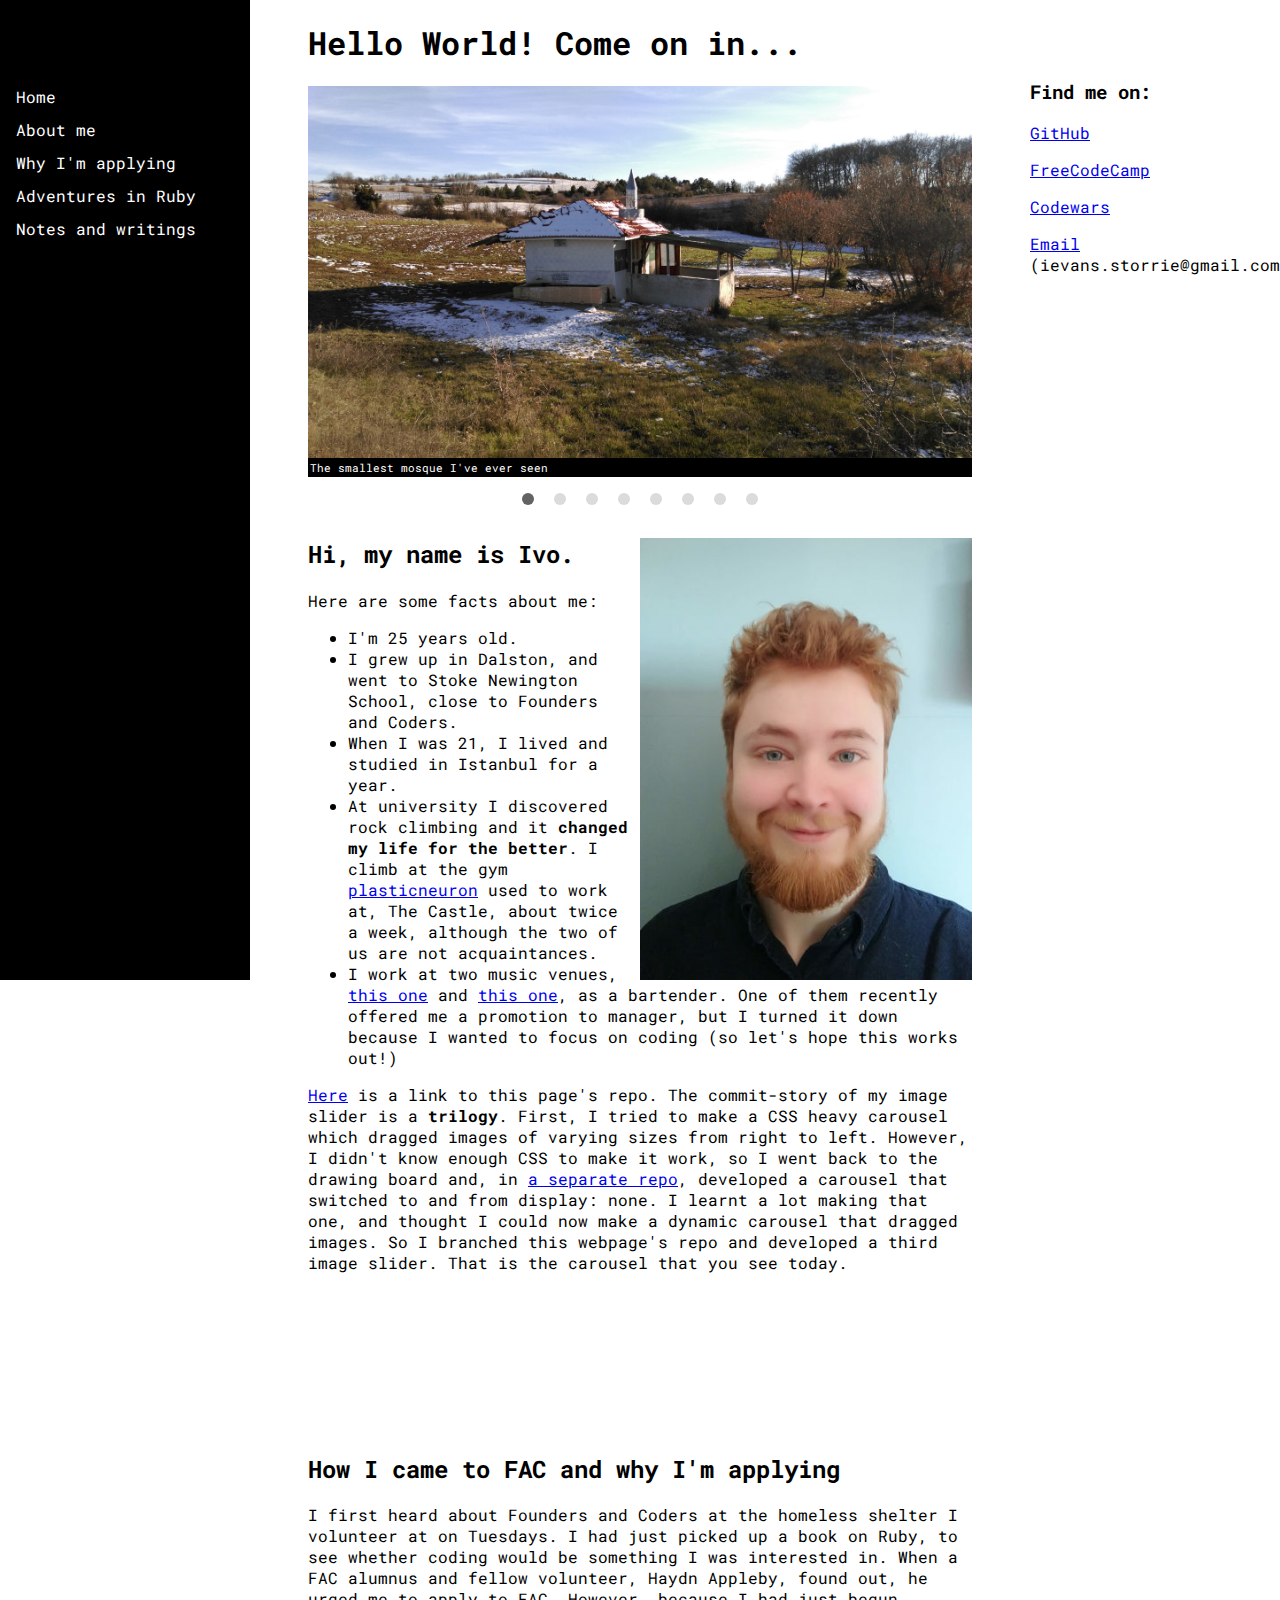
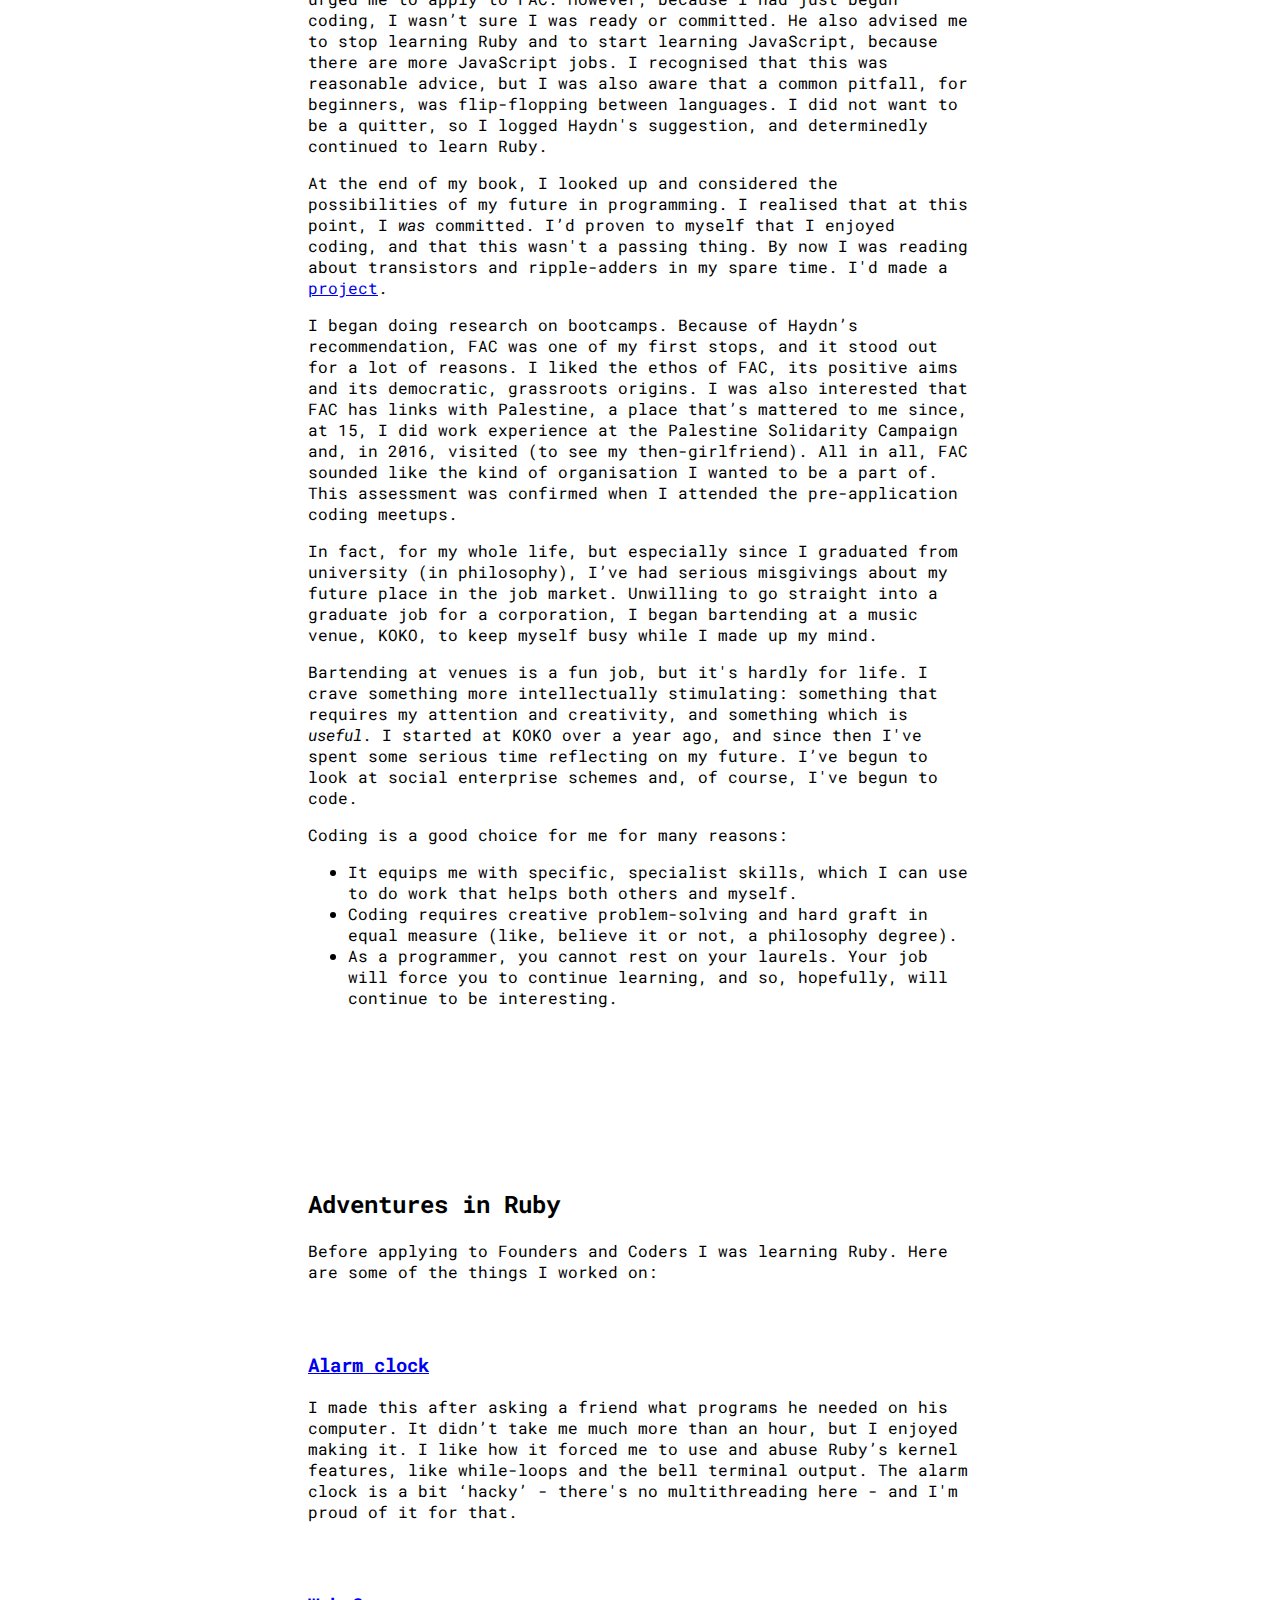
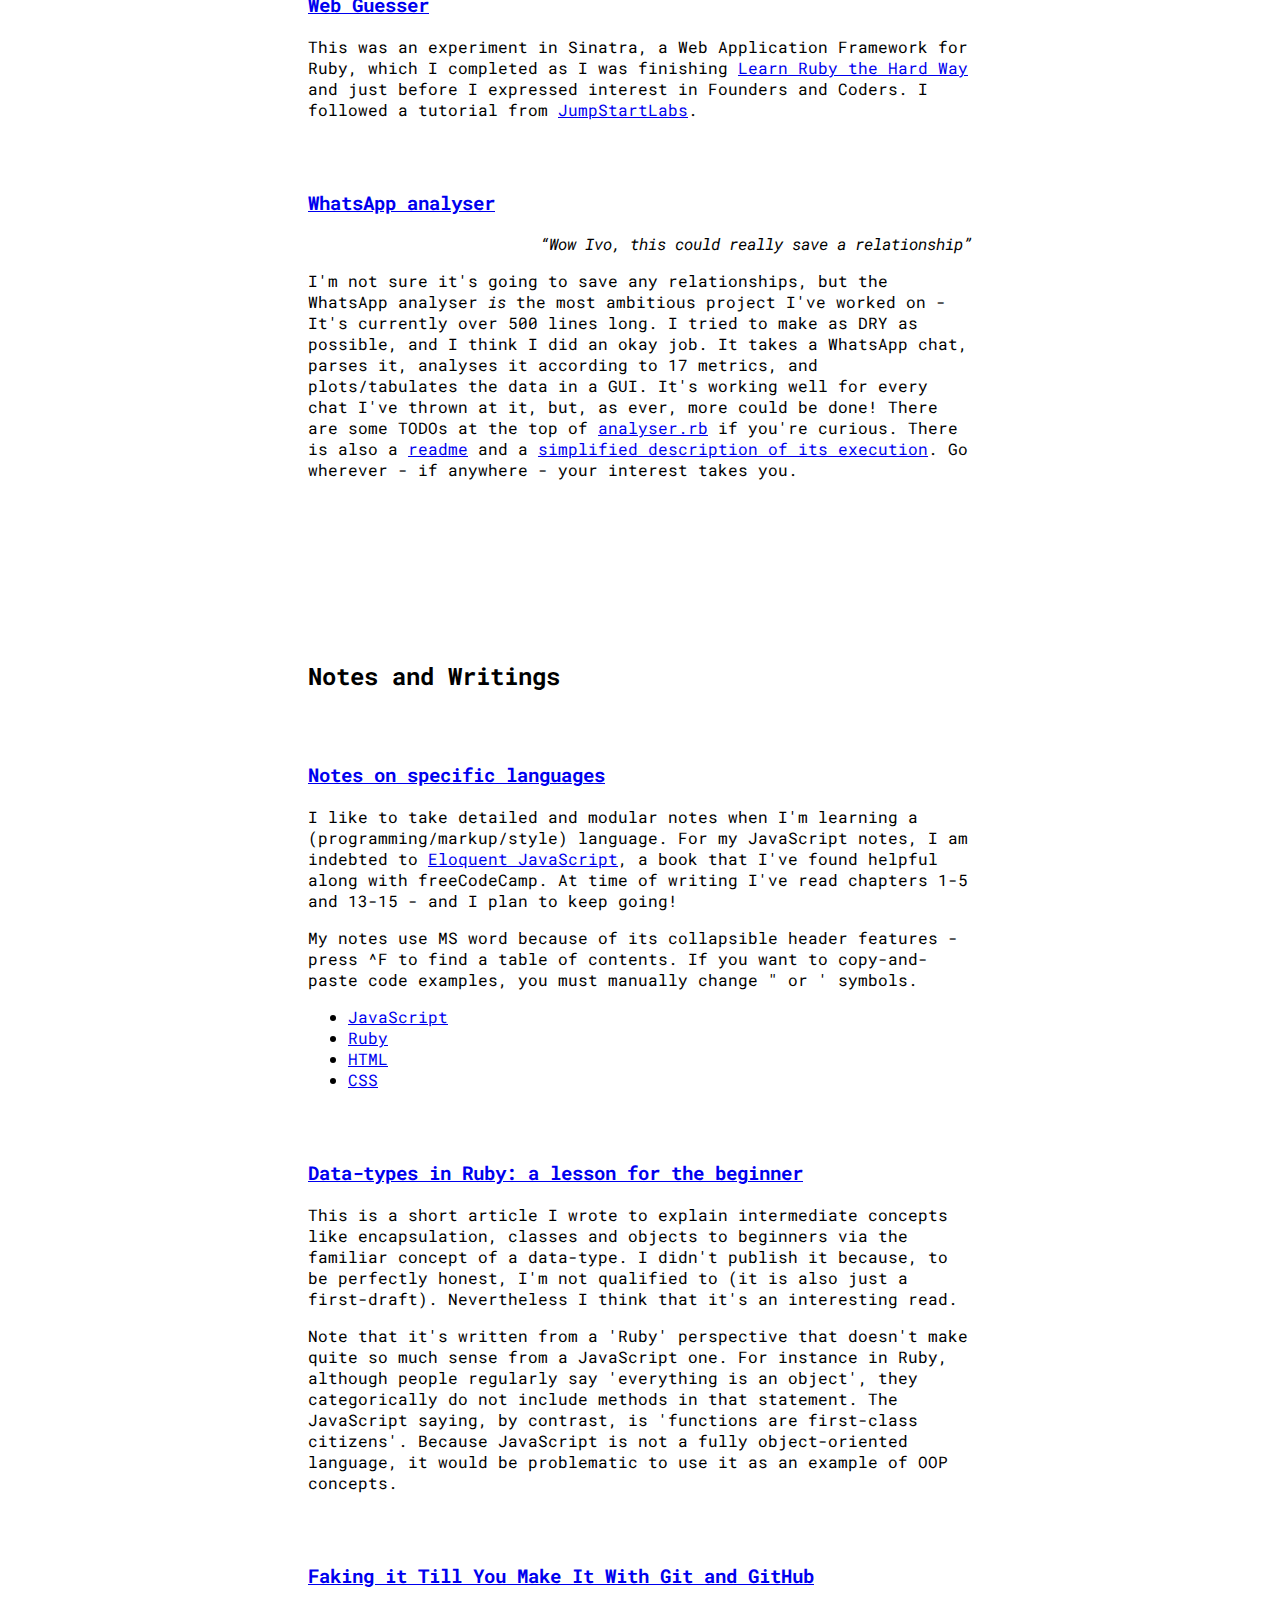
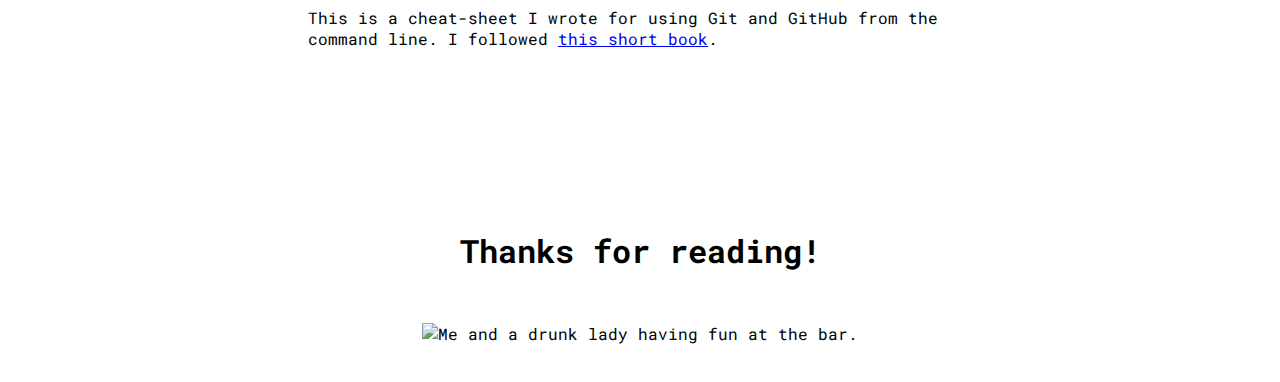
==== commit 02149848: "tidy up directory. add new filepaths to html" ====
--- a/index.html
+++ b/index.html
@@ -5,9 +5,8 @@
   <meta charset="UTF-8">
   <meta name="viewport" content="width=device-width, initial-scale=1.0">
   <link rel="icon" href="./favicon.ico" type="image/x-icon">
-  <link rel="stylesheet" media="screen and (min-width: 800px)" href="./large_screen_stylesheet.css"/>
-  <link rel="stylesheet" media="screen and (max-width: 800px)" href="./mobile_stylesheet.css" /> <!--TODO: write middle stylesheet. Do this near the end. Middle stylesheet should use mobile navbar but desktop slider. Size boundary for this should be greater than 800, maybe 1100. You could also add a media query or two in the large screens stylesheet to reduce the size of the static sidebars and main div margins before you get to the middle-screen stylesheet. -->
-  <link rel="stylesheet" media="screen and (max-device-width: 800px)" href="./mobile_stylesheet.css" />
+  <link rel="stylesheet" media="screen and (min-width: 800px)" href="./stylesheets/large_screen_stylesheet.css"/>
+  <link rel="stylesheet" media="screen and (max-width: 800px)" href="./stylesheets/mobile_stylesheet.css" /> <!--TODO: write middle stylesheet. Do this near the end. Middle stylesheet should use mobile navbar but desktop slider. Size boundary for this should be greater than 800, maybe 1100. You could also add a media query or two in the large screens stylesheet to reduce the size of the static sidebars and main div margins before you get to the middle-screen stylesheet. -->
   <link href="https://fonts.googleapis.com/css?family=Roboto+Mono&display=swap" rel="stylesheet">
   <script src="https://kit.fontawesome.com/a7798e1ba0.js" crossorigin="anonymous"></script>
 </head>
@@ -34,7 +33,7 @@
       <a href="https://github.com/ievans147" target="_blank">GitHub</a>
       <a href="https://www.freecodecamp.org/fcc6941e898" target="_blank">FreeCodeCamp</a>
       <a href="https://www.codewars.com/users/ievans147" target="_blank">Codewars</a>
-      <a href="mailto:ievans.storrie@gmail.com" target="blank">Email</a><br>(ievans.storrie@gmail.com)
+      <a href="mailto:ievans.storrie@gmail.com" target="blank">Email</a>
     </nav>
   </aside>
   <nav class="left_sidebar_static">
@@ -49,7 +48,7 @@
     <p><a href="https://github.com/ievans147" target="_blank">GitHub</a></p>
     <p><a href="https://www.freecodecamp.org/fcc6941e898" target="_blank">FreeCodeCamp</a></p>
     <p><a href="https://www.codewars.com/users/ievans147" target="_blank">Codewars</a></p>
-    <p><a href="mailto:ievans.storrie@gmail.com" target="blank">Email</a><br>(ievans.storrie@gmail.com)</p>
+    <p><a href="mailto:ievans.storrie@gmail.com" target="blank">Email</a><br><span id="email">(ievans.storrie@gmail.com)</span></p>
   </aside>
   <main>
     <div class="carousel">
@@ -114,7 +113,7 @@
       </div>
     </div>
     <section  id="About_me">
-      <img class = "selfie" src="tbilisi_selfie.jpg"/>
+      <img class = "selfie" src="./selfies/tbilisi_selfie.jpg"/>
       <h2>Hi, my name is Ivo.</h2>
       <p>Here are some facts about me:</p>
       <ul>
@@ -151,16 +150,16 @@
       <p class="testimonial"><q>Wow Ivo, this could really save a relationship</q></p><!--<br>My girlfriend</p>-->
       <p>I'm not sure it's going to save any relationships, but the WhatsApp analyser <i>is</i> the most ambitious project I've worked on - It's currently over 500 lines long. I tried to make as DRY as possible, and I think I did an okay job. It takes a WhatsApp chat, parses it, analyses it according to 17 metrics, and plots/tabulates the data in a GUI. It's working well for every chat I've thrown at it, but, as ever, more could be done! There are some TODOs at the top of <a href="https://github.com/ievans147/WhatsApp-Analyser/blob/master/analyser.rb" target="_blank">analyser.rb</a> if you're curious. There is also a <a href="https://github.com/ievans147/WhatsApp-Analyser/blob/master/readme.md" target="_blank">readme</a> and a <a href="https://github.com/ievans147/WhatsApp-Analyser/blob/master/description-of-execution.md" target="_blank">simplified description of its execution</a>. Go wherever - if anywhere - your interest takes you.</p>
     </section>
-    <section  id="notes"> <!--TODO: add real links to this. Remaining: HTML.docx, CSS.docx, JavaScript.docx -->
+    <section  id="notes">
       <h2>Notes and Writings</h2>
       <h3 class="project_title"><a href="https://github.com/ievans147/Notes-and-writings" target="_blank">Notes on specific languages</a></h3>
       <p>I like to take detailed and modular notes when I'm learning a (programming/markup/style) language. For my JavaScript notes, I am indebted to <a href="https://eloquentjavascript.net/" target="_blank">Eloquent JavaScript</a>, a book that I've found helpful along with freeCodeCamp. At time of writing I've read chapters 1-5 and 13-15 - and I plan to keep going!</p>
       <p> My notes use MS word because of its collapsible header features - press ^F to find a table of contents. If you want to copy-and-paste code examples, you must manually change " or ' symbols.</p>
       <ul>
+        <li><a href="https://github.com/ievans147/Notes-and-writings/raw/master/JS.docx" target="_blank">JavaScript</a></li>
         <li><a href="https://github.com/ievans147/Notes-and-writings/raw/master/Ruby.docx">Ruby</a></li>
-        <li><a href="#" target="_blank">JavaScript</a></li>
-        <li><a href="#" target="_blank">HTML</a></li>
-        <li><a href="#" target="_blank">CSS</a></li>
+        <li><a href="https://github.com/ievans147/Notes-and-writings/raw/master/HTML.docx" target="_blank">HTML</a></li>
+        <li><a href="https://github.com/ievans147/Notes-and-writings/raw/master/CSS.docx" target="_blank">CSS</a></li>
       </ul>
       <h3 class="project_title"><a href="https://github.com/ievans147/Notes-and-writings/raw/master/data%20types%20doc.docx">Data-types in Ruby: a lesson for the beginner</a></h3>
       <p>This is a short article I wrote to explain intermediate concepts like encapsulation, classes and objects to beginners via the familiar concept of a data-type. I didn't publish it because, to be perfectly honest, I'm not qualified to (it is also just a first-draft). Nevertheless I think that it's an interesting read.</p>
@@ -181,8 +180,8 @@
     function closeSideMenu(){
       document.getElementById('side-menu').style.width = '0';
     }
+
+    if (Math.random() > 0.5) {document.body.querySelector(".selfie").src="./selfies/smiley_selfie_2.jpg"} // I couldn't decide which selfie to use, so I decided to leaver it up to fate.
   </script>
-  <script src="./newScripts.js"></script>
+  <script  src="./carousel_script.js"></script>
 </body>
-
-<!-- TODO: rename navbar script and, in general, tidy up directory -->
--- a/stylesheets/large_screen_stylesheet.css
+++ b/stylesheets/large_screen_stylesheet.css
@@ -0,0 +1,230 @@
+:root {
+  scroll-behavior: smooth;
+  font-family: 'Roboto Mono', monospace;
+}
+
+.left_sidebar_static {
+  width: 250px;
+  height: 100%;
+  position: fixed; /* will stay in place when I scroll */
+  z-index: 1; /* on top of other elements */
+  top: 0; /* at the top of the page */
+  left: 0; /* at the left of the page */
+  background-color: #000;
+  overflow-x: hidden; /* no horizontal scrolling */
+  padding-top: 80px; /* so they start below the title */
+}
+
+.contact_bar{
+  height: 100%;
+  width: 250px;
+  position: fixed; /* will stay in place when I scroll */
+  z-index: 1; /* on top of other elements */
+  top: 0; /* at the top of the page */
+  right: 0; /* at the right of the page */
+  background-color: #FFF;
+  overflow-x: hidden; /* no horizontal scrolling */
+  padding-top: 60px; /* so they start below the title */
+}
+
+.left_sidebar_dynamic {
+  display: none;
+}
+
+.dynamic_handburger_button {
+  display: none;
+}
+
+.dynamic_hamburger_button svg {
+  display: none;
+}
+
+.left_sidebar_static a {
+  padding: 6px 8px 6px 16px;
+  margin: 0;
+  text-decoration: none;
+  color: #FFF;
+  display: block;
+}
+
+.left_sidebar_static a:hover {
+  color: #000;
+  background-color: #FFF;
+}
+
+
+header {
+  margin-left: 300px; /* sidebar width + .main padding */
+  margin-right: 250px;
+}
+
+main {
+  margin-left: 250px; /* this needs to be same as sidebar width. Would it be clever to use a variable here? */
+  margin-right: 250px; /* ibid */
+  padding: 0px 50px;
+}
+
+footer {
+  text-align: center;
+  margin-left: 250px; /* this needs to be same as sidebar width. Would it be clever to use a variable here? */
+  margin-right: 250px; /* ibid */
+  padding: 0px 50px;
+}
+
+footer img {
+  margin: 30px 0;
+  max-width: 100%;
+}
+
+.selfie {
+  width: 50%;
+  float: right;
+  padding-left: 10px;
+}
+
+section {
+  margin-bottom: 20vh;
+}
+
+section a {
+  overflow-wrap: break-word;
+}
+
+.project_title {
+  margin-top: 70px;
+}
+
+q {
+  font-style: italic;
+}
+
+.testimonial {
+  text-align: right;
+}
+
+
+/* carousel stuff */
+.carousel {
+  max-width: 100%;
+  min-width: 100%;
+  overflow-x: hidden;
+  position: relative;
+  background-color: #000;
+}
+
+.carousel_images {
+  max-width: 100%;
+  min-width: 100%;
+  display: flex;
+  position: relative;
+}
+
+.carousel_images figure {
+  min-width: 100%;
+  margin: 0;
+}
+
+.carousel_images figcaption {
+  font-size: 11px;
+  color: #FFF;
+  padding: 2px;
+}
+
+
+.carousel_images img {
+  max-width: 100%;
+  vertical-align: middle;
+}
+
+.carousel_dots {
+  display: flex;
+  justify-content: center;
+  background-color: #FFF;
+}
+
+.carousel_dots ul {
+  display: flex;
+  list-style-type: none;
+  padding-left: 0px;
+  margin: 0;
+}
+
+.carousel_dots ul li {
+  padding: 10px  ;
+}
+
+.carousel_dots button {
+  border-radius: 50%;
+  border-width: 0px;
+  background-color: #DBDBDB;
+  outline: none;
+  height: 12px;
+}
+
+.carousel_dots button:hover {
+  background-color: #969696;
+  transition: all 0.15s ease;
+}
+
+.carousel_dots .current_dot {
+  background-color: #636363;
+  transition: all 0.4s ease;
+}
+
+.carousel_buttons {
+  display: none;
+}
+
+.carousel:hover .carousel_buttons{
+  position: absolute;
+  bottom: 50%;
+  min-width: 96%;
+  max-width: 96%;
+  padding: 0 2%;
+  color: #242424;
+  opacity: 0.9;
+  font-size: 60px;
+  display: flex;
+  justify-content: space-between;
+}
+
+.carousel_buttons i:hover {
+  color: #E0E0E0;
+}
+
+
+@media screen and (max-width: 1100px) {
+  :root {
+    font-size: 14px;
+  }
+
+  .left_sidebar_static {
+    width: 200px;
+  }
+
+  header {
+    margin-left: 210px; /* sidebar width + .main padding */
+    margin-right: 150px;
+  }
+
+  main {
+    margin-left: 200px; /* this needs to be same as sidebar width. Would it be clever to use a variable here? */
+    margin-right: 150px; /* ibid */
+    padding: 0px 10px;
+  }
+
+  footer {
+    text-align: center;
+    margin-left: 230px; /* this needs to be same as sidebar width. Would it be clever to use a variable here? */
+    margin-right: 130px; /* ibid */
+    padding: 0px 30px;
+  }
+
+  #email {
+    display: none;
+  }
+
+  .contact_bar {
+    width: 150px;
+  }
+}
--- a/stylesheets/mobile_stylesheet.css
+++ b/stylesheets/mobile_stylesheet.css
@@ -0,0 +1,173 @@
+:root {
+  scroll-behavior: smooth;
+  font-family: 'Roboto Mono', monospace;
+}
+
+.left_sidebar_static {
+  display: none;
+}
+
+.dynamic_hamburger_button {
+  overflow: hidden;
+  height: 30px;
+  width: 25px;
+  position: fixed;
+  z-index: 2000;
+}
+
+.dynamic_hamburger_button svg {
+  position: fixed;
+  z-index: 2001;
+}
+
+.left_sidebar_dynamic {
+  height: 100%;
+  width: 0;
+  position: fixed;
+  z-index: 2003;
+  top: 0;
+  left: 0;
+  background-color: #000;
+  overflow-x: hidden;
+  padding-top: 60px; /*consider removing for mobiles*/
+  transition: 0.3s;
+  display: flex;
+  flex-direction: column;
+  justify-content: space-around;
+}
+
+.left_sidebar_dynamic a {
+  padding: 6px 8px 6px 16px;
+  text-decoration: none;
+  color: #FFF;
+  display: block;
+}
+
+.contact_bar {
+  display: none;
+}
+
+.selfie {
+  width: 50%;
+  float: right;
+  padding-left: 10px;
+}
+
+.project_title {
+  margin-top: 70px;
+}
+
+q {
+  font-style: italic;
+}
+
+.testimonial {
+  text-align: right;
+}
+
+header {
+  margin-left: 40px;
+  margin-right: 40px;
+}
+
+section {
+  margin-left: 40px;
+  margin-bottom: 20vh;
+}
+
+section a {
+  overflow-wrap: break-word;
+}
+
+section ul {
+  padding-left: 25px;
+}
+
+footer {
+  margin-left: 40px;
+  text-align: center;
+}
+
+footer img {
+  max-width: 100%;
+}
+
+/* carousel stuff */
+
+
+.carousel {
+  max-width: 100%; /* TODO: work out why you're using both max and min here. min seems effective for mobile, max for desktop */
+  min-width: 100%;
+  overflow-x: hidden;
+  background-color: #000;
+  position: relative;
+}
+
+.carousel_images {
+  max-width: 100%;
+  min-width: 100%;
+  display: flex;
+  position: relative;
+}
+
+.carousel_images figure {
+  min-width: 100%;
+  margin: 0;
+}
+
+.carousel_images figcaption {
+  font-size: 10px;
+  color: #FFF;
+  padding: 2px;
+}
+
+.carousel_images img {
+  max-width: 100%;
+  vertical-align: middle;
+}
+
+#leftButton {
+  display: none;
+}
+
+#rightButton {
+  display: none;
+}
+
+#playPause {
+  display: none;
+  position: absolute;
+  color: #dedede;
+  opacity: 0.9;
+  font-size: 40px;
+}
+
+.carousel_dots {
+ display: flex;
+ justify-content: center;
+ background-color: #FFF;
+}
+
+.carousel_dots ul {
+  display: flex;
+  list-style-type: none;
+  padding-left: 0px;
+  margin: 0;
+}
+
+.carousel_dots ul li {
+  padding: 4px 8px;
+}
+
+.carousel_dots button {
+  border-radius: 50%;
+  border-width: 0px;
+  background-color: #DBDBDB;
+  outline: none;
+  height: 12px;
+}
+
+.carousel_dots .current_dot {
+  background-color: #636363;
+  transition: all 0.4s ease;
+}
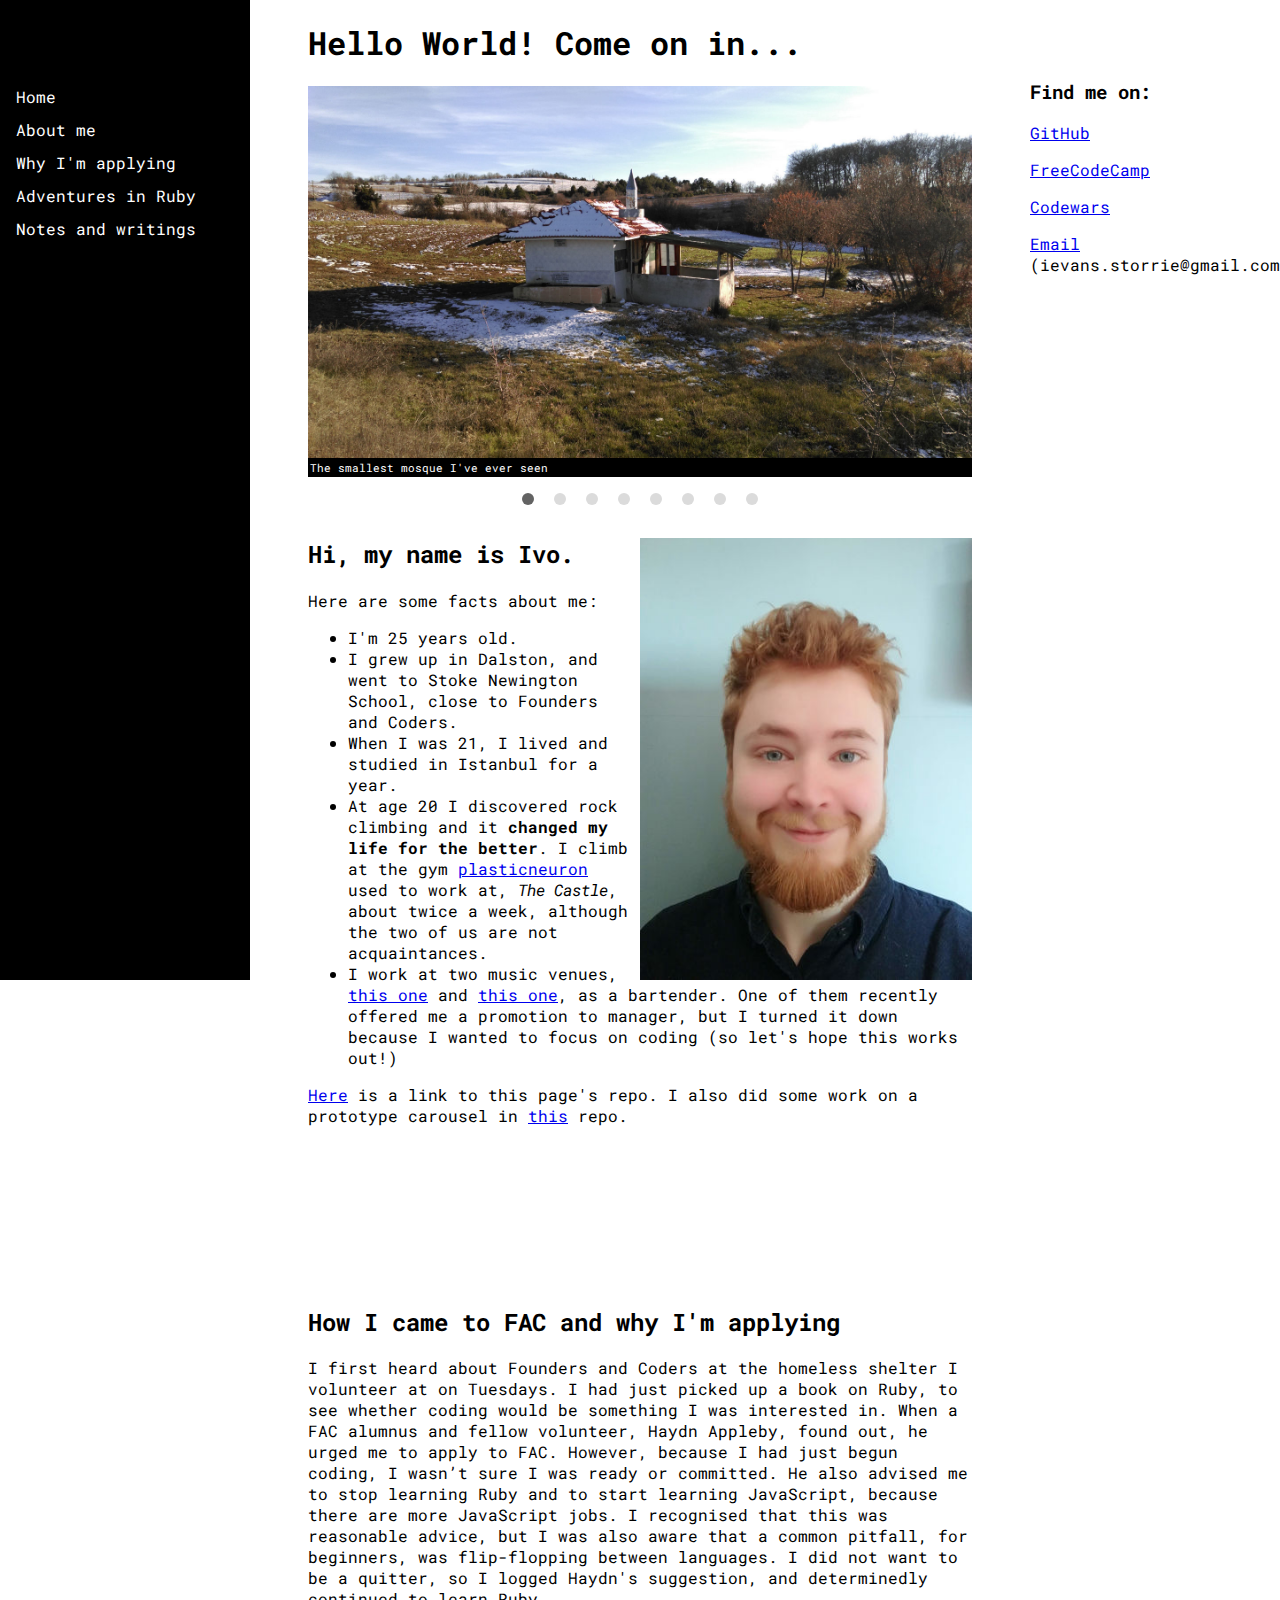
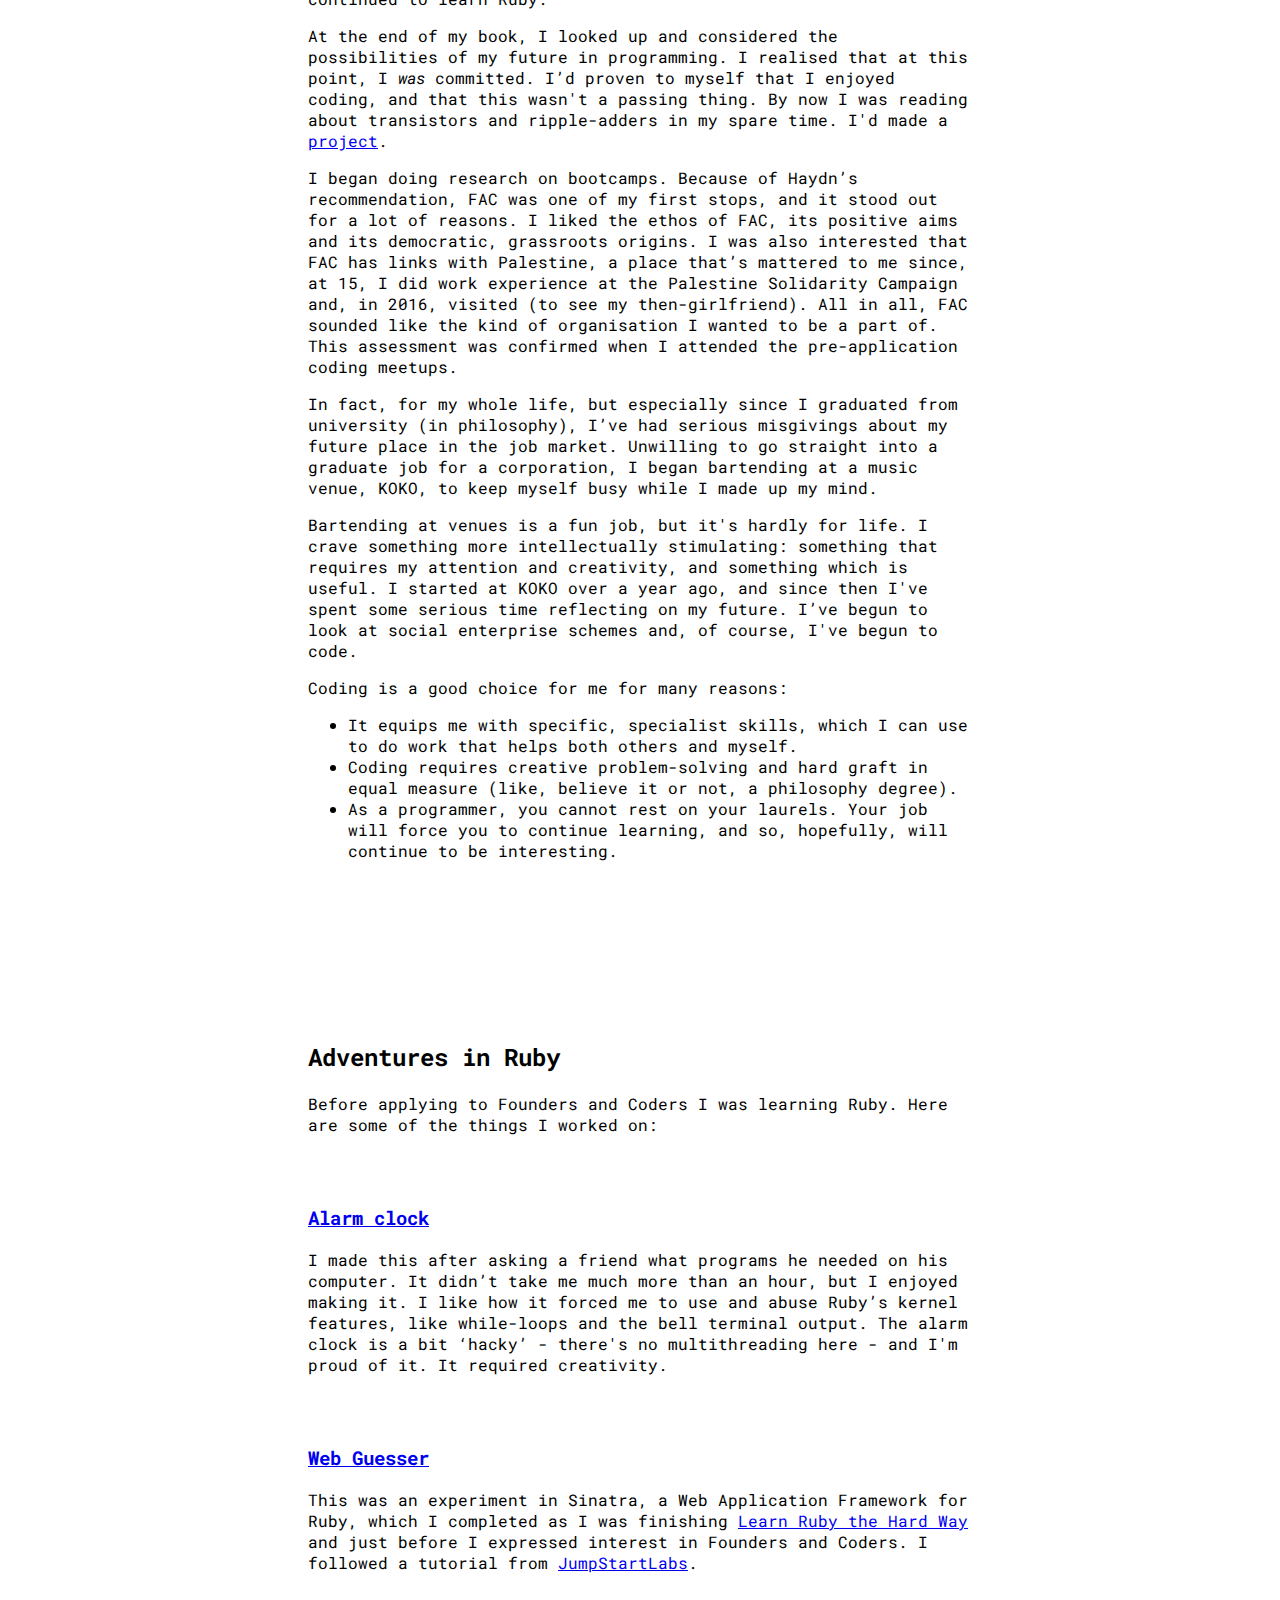
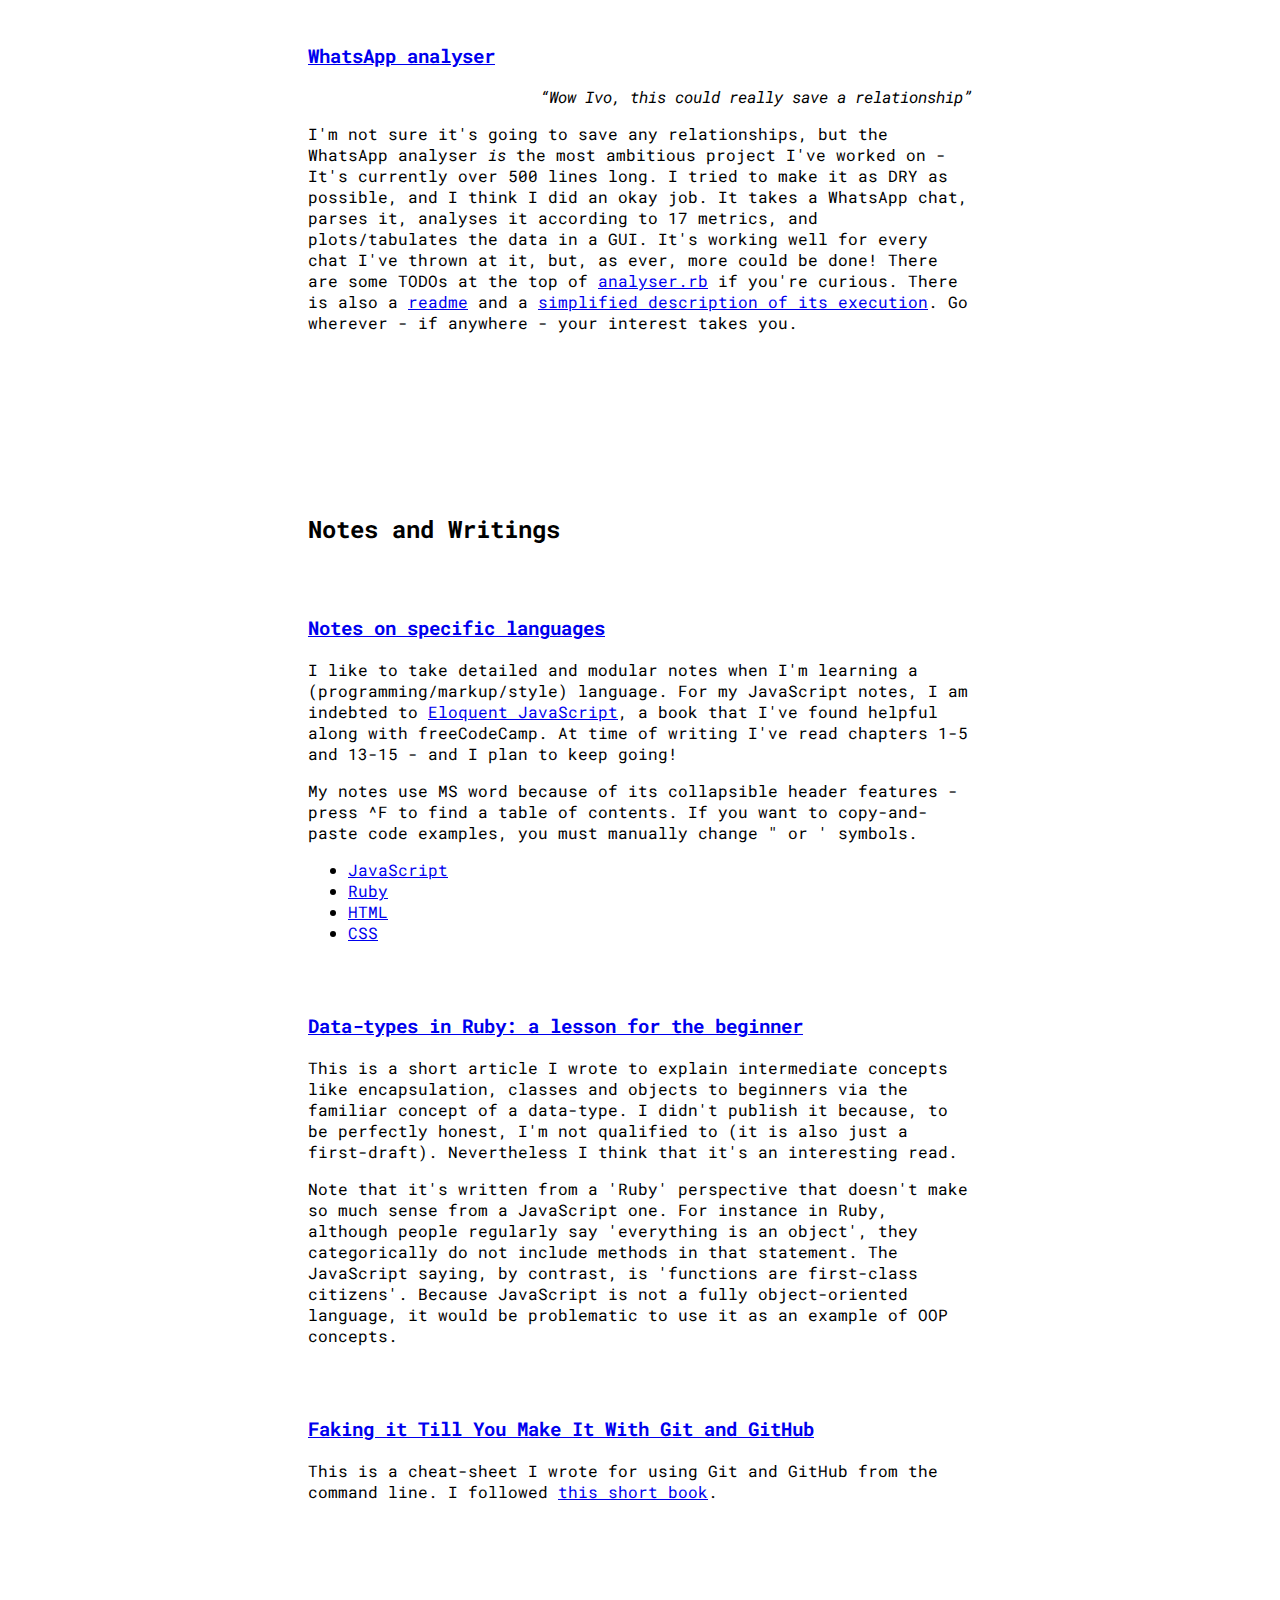
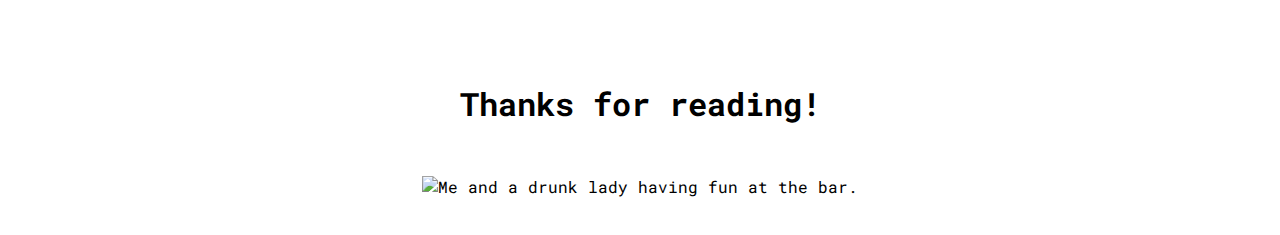
==== commit 8a783dd0: "Content changes" ====
--- a/index.html
+++ b/index.html
@@ -1,187 +1,190 @@
 <!DOCTYPE html>
-<head lang="en">
-  <title>Ivo Evans</title>
-  <!-- Stylesheets: one for large *windows*, one for small (laptop) windows, one for small *devices* (mobiles) -->
-  <meta charset="UTF-8">
-  <meta name="viewport" content="width=device-width, initial-scale=1.0">
-  <link rel="icon" href="./favicon.ico" type="image/x-icon">
-  <link rel="stylesheet" media="screen and (min-width: 800px)" href="./stylesheets/large_screen_stylesheet.css"/>
-  <link rel="stylesheet" media="screen and (max-width: 800px)" href="./stylesheets/mobile_stylesheet.css" /> <!--TODO: write middle stylesheet. Do this near the end. Middle stylesheet should use mobile navbar but desktop slider. Size boundary for this should be greater than 800, maybe 1100. You could also add a media query or two in the large screens stylesheet to reduce the size of the static sidebars and main div margins before you get to the middle-screen stylesheet. -->
-  <link href="https://fonts.googleapis.com/css?family=Roboto+Mono&display=swap" rel="stylesheet">
-  <script src="https://kit.fontawesome.com/a7798e1ba0.js" crossorigin="anonymous"></script>
-</head>
-<body>
-  <header><h1 id="main_title">Hello World! Come on in...</h1></header>
-  <div class="dynamic_hamburger_button">
-    <a onclick="openSideMenu()">
-      <svg width="25" height="30">
-        <path d="M0,5 25,5" stroke="#000" stroke-width="5"/>
-        <path d="M0,14 25,14" stroke="#000" stroke-width="5"/>
-        <path d="M0,23 25,23" stroke="#000" stroke-width="5"/>
-      </svg>
-    </a>
-  </div>
-  <aside class="left_sidebar_dynamic" id="side-menu">
-    <nav class="left_sidebar_dynamic_top">
-      <a href="#main_title" onclick="closeSideMenu()">Home</a>
-      <a href="#About_me" onclick="closeSideMenu()">About me</a>
-      <a href="#why_Im_applying" onclick="closeSideMenu()">Why I'm applying</a>
-      <a href="#Ruby" onclick="closeSideMenu()">Adventures in Ruby</a>
-      <a href="#notes" onclick="closeSideMenu()">Notes and writings</a>
+<html lang="en">
+  <head>
+    <title>Ivo Evans</title>
+    <!-- Stylesheets: one for large *windows*, one for small (laptop) windows, one for small *devices* (mobiles) -->
+    <meta charset="UTF-8">
+    <meta name="viewport" content="width=device-width, initial-scale=1.0">
+
+    <link rel="icon" href="./favicon.ico" type="image/x-icon">
+    <link rel="stylesheet" media="screen and (min-width: 800px)" href="./stylesheets/large_screen_stylesheet.css"/>
+    <link rel="stylesheet" media="screen and (max-width: 800px)" href="./stylesheets/mobile_stylesheet.css" /> <!--TODO: write middle stylesheet. Do this near the end. Middle stylesheet should use mobile navbar but desktop slider. Size boundary for this should be greater than 800, maybe 1100. You could also add a media query or two in the large screens stylesheet to reduce the size of the static sidebars and main div margins before you get to the middle-screen stylesheet. -->
+    <link href="https://fonts.googleapis.com/css?family=Roboto+Mono&display=swap" rel="stylesheet">
+    <script src="https://kit.fontawesome.com/a7798e1ba0.js" crossorigin="anonymous"></script>
+  </head>
+  <body>
+    <header><h1 id="main_title">Hello World! Come on in...</h1></header>
+    <div class="dynamic_hamburger_button">
+      <a onclick="openSideMenu()">
+        <svg width="25" height="30">
+          <path d="M0,5 25,5" stroke="#000" stroke-width="5"/>
+          <path d="M0,14 25,14" stroke="#000" stroke-width="5"/>
+          <path d="M0,23 25,23" stroke="#000" stroke-width="5"/>
+        </svg>
+      </a>
+    </div>
+    <aside class="left_sidebar_dynamic" id="side-menu">
+      <nav class="left_sidebar_dynamic_top">
+        <a href="#main_title" onclick="closeSideMenu()">Home</a>
+        <a href="#About_me" onclick="closeSideMenu()">About me</a>
+        <a href="#why_Im_applying" onclick="closeSideMenu()">Why I'm applying</a>
+        <a href="#Ruby" onclick="closeSideMenu()">Adventures in Ruby</a>
+        <a href="#notes" onclick="closeSideMenu()">Notes and writings</a>
+      </nav>
+      <nav class="left_sidebar_dynamic_bottom">
+        <a href="https://github.com/ievans147" target="_blank">GitHub</a>
+        <a href="https://www.freecodecamp.org/fcc6941e898" target="_blank">FreeCodeCamp</a>
+        <a href="https://www.codewars.com/users/ievans147" target="_blank">Codewars</a>
+        <a href="mailto:ievans.storrie@gmail.com" target="blank">Email</a>
+      </nav>
+    </aside>
+    <nav class="left_sidebar_static">
+      <a href="#main_title">Home</a>
+      <a href="#About_me">About me</a>
+      <a href="#why_Im_applying">Why I'm applying</a>
+      <a href="#Ruby">Adventures in Ruby</a>
+      <a href="#notes">Notes and writings</a>
     </nav>
-    <nav class="left_sidebar_dynamic_bottom">
-      <a href="https://github.com/ievans147" target="_blank">GitHub</a>
-      <a href="https://www.freecodecamp.org/fcc6941e898" target="_blank">FreeCodeCamp</a>
-      <a href="https://www.codewars.com/users/ievans147" target="_blank">Codewars</a>
-      <a href="mailto:ievans.storrie@gmail.com" target="blank">Email</a>
-    </nav>
-  </aside>
-  <nav class="left_sidebar_static">
-    <a href="#main_title">Home</a>
-    <a href="#About_me">About me</a>
-    <a href="#why_Im_applying">Why I'm applying</a>
-    <a href="#Ruby">Adventures in Ruby</a>
-    <a href="#notes">Notes and writings</a>
-  </nav>
-  <aside class ="contact_bar">
-    <h3 class="contact_header">Find me on:</h3>
-    <p><a href="https://github.com/ievans147" target="_blank">GitHub</a></p>
-    <p><a href="https://www.freecodecamp.org/fcc6941e898" target="_blank">FreeCodeCamp</a></p>
-    <p><a href="https://www.codewars.com/users/ievans147" target="_blank">Codewars</a></p>
-    <p><a href="mailto:ievans.storrie@gmail.com" target="blank">Email</a><br><span id="email">(ievans.storrie@gmail.com)</span></p>
-  </aside>
-  <main>
-    <div class="carousel">
-      <div class="carousel_images">
-        <figure class="image">
-          <img src="./appropriatelySizedImages/7.jpg" alt="Something beautiful">
-          <figcaption>Something beautiful</figcaption>
-        </figure>
-        <figure class="image">
-          <img src="./appropriatelySizedImages/0.jpg" alt="The smallest mosque I've ever seen.">
-          <figcaption>The smallest mosque I've ever seen</figcaption>
-        </figure>
-        <figure class="image">
-          <img src="./appropriatelySizedImages/1.jpg" alt="The Shelter From The Storm (homeless shelter) crew. Haydn, second from the right, graduated FAC and told me about it.">
-          <figcaption>The <i>Shelter From The Storm</i> (homeless shelter) crew. Haydn, second from right, graduated FAC and told me about it.</figcaption>
-        </figure>
-        <figure class="image">
-          <img src="./appropriatelySizedImages/2.jpg" alt="Zeynep delivers toys and clothing to Syrian refugees by bike. Istanbul, Turkey, 2016">
-          <figcaption>Zeynep delivers toys and clothing to Syrian refugees by bike. Istanbul, Turkey, 2016</figcaption>
-        </figure>
-        <figure class="image">
-          <img src="./appropriatelySizedImages/3.jpg" alt="Open Shuhada Street, fight ghost town: a bollard in Hebron, Palestine/Israel, 2016">
-          <figcaption>Open Shuhada Street, fight ghost town: a bollard in Hebron, Palestine/Israel, 2016</figcaption>
-        </figure>
-        <figure class="image">
-          <img src="./appropriatelySizedImages/4.jpg" alt="Somewhere in the West Bank, Palestine, 2016">
-          <figcaption>Somewhere in the West Bank, Palestine, 2016</figcaption>
-        </figure>
-        <figure class="image">
-          <img src="./appropriatelySizedImages/5.jpg" alt="Cycling the kapıdağ peninsula with Yusuf">
-          <figcaption>Cycling the kapıdağ peninsula with Yusuf</figcaption>
-        </figure>
-        <figure class="image">
-          <img src="./appropriatelySizedImages/6.jpg" alt="Afyonkarahısar ('black opium fortress'), Turkey, 2016">
-          <figcaption>Afyonkarahısar ('black opium fortress'), Turkey, 2016</figcaption>
-        </figure>
-        <figure class="image">
-          <img src="./appropriatelySizedImages/7.jpg" alt="Something beautiful">
-          <figcaption>Something beautiful</figcaption>
-        </figure>
-        <figure class="image">
-          <img src="./appropriatelySizedImages/0.jpg" alt="The smallest mosque I've ever seen.">
-          <figcaption>The smallest mosque I've ever seen</figcaption>
-        </figure>
+    <aside class ="contact_bar">
+      <h3 class="contact_header">Find me on:</h3>
+      <p><a href="https://github.com/ievans147" target="_blank">GitHub</a></p>
+      <p><a href="https://www.freecodecamp.org/fcc6941e898" target="_blank">FreeCodeCamp</a></p>
+      <p><a href="https://www.codewars.com/users/ievans147" target="_blank">Codewars</a></p>
+      <p><a href="mailto:ievans.storrie@gmail.com" target="blank">Email</a><br><span id="email">(ievans.storrie@gmail.com)</span></p>
+    </aside>
+    <main>
+      <div class="carousel">
+        <div class="carousel_images">
+          <figure class="image">
+            <img src="./appropriatelySizedImages/7.jpg" alt="Something beautiful">
+            <figcaption>Something beautiful</figcaption>
+          </figure>
+          <figure class="image">
+            <img src="./appropriatelySizedImages/0.jpg" alt="The smallest mosque I've ever seen.">
+            <figcaption>The smallest mosque I've ever seen</figcaption>
+          </figure>
+          <figure class="image">
+            <img src="./appropriatelySizedImages/1.jpg" alt="The Shelter From The Storm (homeless shelter) crew. Haydn, second from the right, graduated FAC and told me about it.">
+            <figcaption>The <i>Shelter From The Storm</i> (homeless shelter) crew. Haydn, second from right, graduated FAC and told me about it.</figcaption>
+          </figure>
+          <figure class="image">
+            <img src="./appropriatelySizedImages/2.jpg" alt="Zeynep delivers toys and clothing to Syrian refugees by bike. Istanbul, Turkey, 2016">
+            <figcaption>Zeynep delivers toys and clothing to Syrian refugees by bike. Istanbul, Turkey, 2016</figcaption>
+          </figure>
+          <figure class="image">
+            <img src="./appropriatelySizedImages/3.jpg" alt="Open Shuhada Street, fight ghost town: a bollard in Hebron, Palestine/Israel, 2016">
+            <figcaption>Open Shuhada Street, fight ghost town: a bollard in Hebron, Palestine/Israel, 2016</figcaption>
+          </figure>
+          <figure class="image">
+            <img src="./appropriatelySizedImages/4.jpg" alt="Somewhere in the West Bank, Palestine, 2016">
+            <figcaption>Somewhere in the West Bank, Palestine, 2016</figcaption>
+          </figure>
+          <figure class="image">
+            <img src="./appropriatelySizedImages/5.jpg" alt="Cycling the kapıdağ peninsula with Yusuf">
+            <figcaption>Cycling the kapıdağ peninsula with Yusuf</figcaption>
+          </figure>
+          <figure class="image">
+            <img src="./appropriatelySizedImages/6.jpg" alt="Afyonkarahısar ('black opium fortress'), Turkey, 2016">
+            <figcaption>Afyonkarahısar ('black opium fortress'), Turkey, 2016</figcaption>
+          </figure>
+          <figure class="image">
+            <img src="./appropriatelySizedImages/7.jpg" alt="Something beautiful">
+            <figcaption>Something beautiful</figcaption>
+          </figure>
+          <figure class="image">
+            <img src="./appropriatelySizedImages/0.jpg" alt="The smallest mosque I've ever seen.">
+            <figcaption>The smallest mosque I've ever seen</figcaption>
+          </figure>
+        </div>
+        <div class="carousel_buttons">
+          <i id="leftButton" class="fas fa-chevron-right fa-flip-horizontal"></i>
+          <i id="playPause" class="fas fa-pause"></i>
+          <i id="rightButton" class="fas fa-chevron-right"></i>
+        </div>
+        <div class="carousel_dots">
+          <ul>
+            <li><button id="1" class="current_dot"></button></li>
+            <li><button id="2"></button></li>
+            <li><button id="3"></button></li>
+            <li><button id="4"></button></li>
+            <li><button id="5"></button></li>
+            <li><button id="6"></button></li>
+            <li><button id="7"></button></li>
+            <li><button id="8"></button></li>
+          </ul>
+        </div>
       </div>
-      <div class="carousel_buttons">
-        <i id="leftButton" class="fas fa-chevron-right fa-flip-horizontal"></i>
-        <i id="playPause" class="fas fa-pause"></i>
-        <i id="rightButton" class="fas fa-chevron-right"></i>
-      </div>
-      <div class="carousel_dots">
+      <section  id="About_me">
+        <img class = "selfie" src="./selfies/tbilisi_selfie.jpg" alt="a selfie"/>
+        <h2>Hi, my name is Ivo.</h2>
+        <p>Here are some facts about me:</p>
         <ul>
-          <li><button id="1" class="current_dot"></button></li>
-          <li><button id="2"></button></li>
-          <li><button id="3"></button></li>
-          <li><button id="4"></button></li>
-          <li><button id="5"></button></li>
-          <li><button id="6"></button></li>
-          <li><button id="7"></button></li>
-          <li><button id="8"></button></li>
+          <li>I'm 25 years old.</li>
+          <li>I grew up in Dalston, and went to Stoke Newington School, close to Founders and Coders.</li>
+          <li>When I was 21, I lived and studied in Istanbul for a year.</li>
+          <li>At age 20 I discovered rock climbing and it <strong>changed my life for the better</strong>. I  climb at the gym <a href="https://github.com/redwedge/plasticneuron.github.io" target="_blank">plasticneuron</a> used to work at, <i>The Castle</i>, about twice a week, although the two of us are not acquaintances.</li>
+          <li>I work at two music venues, <a title="Bush Hall" href="http://s3-eu-west-1.amazonaws.com/diy-magazine//diy/Artists/J/Julien-Baker/05-06-17-Bush-Hall/20170605213542-Julien-Baker-Ph-CFaruolo.jpg" target="_blank">this one</a> and <a title="Islington Assembly Hall" href="https://www.accesscard.org.uk/wp-content/uploads/2019/10/islingtonassemblyhall3.jpg", target="_blank">this one</a>, as a bartender. One of them recently offered me a promotion to manager, but I turned it down because I wanted to focus on coding (so let's hope this works out!)</li>
         </ul>
-      </div>
-    </div>
-    <section  id="About_me">
-      <img class = "selfie" src="./selfies/tbilisi_selfie.jpg"/>
-      <h2>Hi, my name is Ivo.</h2>
-      <p>Here are some facts about me:</p>
-      <ul>
-        <li>I'm 25 years old.</li>
-        <li>I grew up in Dalston, and went to Stoke Newington School, close to Founders and Coders.</li>
-        <li>When I was 21, I lived and studied in Istanbul for a year.</li>
-        <li>At university I discovered rock climbing and it <strong>changed my life for the better</strong>. I  climb at the gym <a href="https://github.com/redwedge/plasticneuron.github.io" target="_blank">plasticneuron</a> used to work at, The Castle, about twice a week, although the two of us are not acquaintances.</li>
-        <li>I work at two music venues, <a title="Bush Hall" href="http://s3-eu-west-1.amazonaws.com/diy-magazine//diy/Artists/J/Julien-Baker/05-06-17-Bush-Hall/20170605213542-Julien-Baker-Ph-CFaruolo.jpg" target="_blank">this one</a> and <a title="Islington Assembly Hall" href="https://www.accesscard.org.uk/wp-content/uploads/2019/10/islingtonassemblyhall3.jpg", target="_blank">this one</a>, as a bartender. One of them recently offered me a promotion to manager, but I turned it down because I wanted to focus on coding (so let's hope this works out!)</li>
-      </ul>
-      <p><a href="https://github.com/ievans147/FAC-application-website" target="_blank">Here</a> is a link to this page's repo. The commit-story of my image slider is a <b>trilogy</b>. First, I tried to make a CSS heavy carousel which dragged images of varying sizes from right to left. However, I didn't know enough CSS to make it work, so I went back to the drawing board and, in <a href="https://github.com/ievans147/static-carousel-test" target="_blank">a separate repo</a>, developed a carousel that switched to and from display: none. I learnt a lot making that one, and thought I could now make a dynamic carousel that dragged images. So I branched this webpage's repo and developed a third image slider. That is the carousel that you see today. </p>
-    </section>
-    <section id="why_Im_applying">
-      <h2>How I came to FAC and why I'm applying</h2>
-      <p>I first heard about Founders and Coders at the homeless shelter I volunteer at on Tuesdays. I had just picked up a book on Ruby, to see whether coding would be something I was interested in. When a FAC alumnus and fellow volunteer, Haydn Appleby, found out, he urged me to apply to FAC. However, because I had just begun coding, I wasn’t sure I was ready or committed. He also advised me to stop learning Ruby and to start learning JavaScript, because there are more JavaScript jobs. I recognised that this was reasonable advice, but I was also aware that a common pitfall, for beginners, was flip-flopping between languages. I did not want to be a quitter, so I logged Haydn's suggestion, and determinedly continued to learn Ruby.</p>
-      <p>At the end of my book, I looked up and considered the possibilities of my future in programming. I realised that at this point, I <em>was</em> committed. I’d proven to myself that I enjoyed coding, and that this wasn't a passing thing. By now I was reading about transistors and ripple-adders in my spare time. I'd made a <a href="#whatsapp_analyser"  >project</a>.</p>
-      <p>I began doing research on bootcamps. Because of Haydn’s recommendation, FAC was one of my first stops, and it stood out for a lot of reasons. I liked the ethos of FAC, its positive aims and its democratic, grassroots origins. I was also interested that FAC has links with Palestine, a place that’s mattered to me since, at 15, I did work experience at the Palestine Solidarity Campaign and, in 2016, visited (to see my then-girlfriend). All in all, FAC sounded like the kind of organisation I wanted to be a part of. This assessment was confirmed when I attended the pre-application coding meetups.</p>
-      <p>In fact, for my whole life, but especially since I graduated from university (in philosophy), I’ve had serious misgivings about my future place in the job market. Unwilling to go straight into a graduate job for a corporation, I began bartending at a music venue, KOKO, to keep myself busy while I made up my mind.</p>
-      <p>Bartending at venues is a fun job, but it's hardly for life. I crave something more intellectually stimulating: something that requires my attention and creativity, and something which is <em>useful</em>. I started at KOKO over a year ago, and since then I've spent some serious time reflecting on my future. I’ve begun to look at social enterprise schemes and, of course, I've begun to code.</p>
-      <p>Coding is a good choice for me for many reasons:</p>
-      <ul>
-        <li>It equips me with specific, specialist skills, which I can use to do work that helps both others and myself.</li>
-        <li>Coding requires creative problem-solving and hard graft in equal measure (like, believe it or not, a philosophy degree).</li>
-        <li>As a programmer, you cannot rest on your laurels. Your job will force you to continue learning, and so, hopefully, will continue to be interesting.</li>
-      </ul>
-    </section>
-    <section  id="Ruby">
-      <h2>Adventures in Ruby</h2>
-      <p>Before applying to Founders and Coders I was learning Ruby. Here are some of the things I worked on:</p>
-      <h3 class="project_title"><a href="https://github.com/ievans147/alarm-clock/blob/master/alarm_clock.rb" target="-blank">Alarm clock</a></h3>
-      <p>I made this after asking a friend what programs he needed on his computer. It didn’t take me much more than an hour, but I enjoyed making it. I like how it forced me to use and abuse Ruby’s kernel features, like while-loops and the bell terminal output. The alarm clock is a bit ‘hacky’ - there's no multithreading here - and I'm proud of it for that.</p>
-      <h3 class="project_title"><a href="https://github.com/ievans147/web-guesser" target="_blank">Web Guesser</a></h3>
-      <p>This was an experiment in Sinatra, a Web Application Framework for Ruby, which I completed as I was finishing <a href="https://learnrubythehardway.org/book/preface.html" target="_blank">Learn Ruby the Hard Way</a> and just before I expressed interest in Founders and Coders. I followed a tutorial from <a href="http://tutorials.jumpstartlab.com/projects/web_guesser.html" target="_blank">JumpStartLabs</a>.
-      <h3 class="project_title" id="whatsapp_analyser"><a href="https://github.com/ievans147/WhatsApp-Analyser" target="_blank">WhatsApp analyser</a></h3>
-      <p class="testimonial"><q>Wow Ivo, this could really save a relationship</q></p><!--<br>My girlfriend</p>-->
-      <p>I'm not sure it's going to save any relationships, but the WhatsApp analyser <i>is</i> the most ambitious project I've worked on - It's currently over 500 lines long. I tried to make as DRY as possible, and I think I did an okay job. It takes a WhatsApp chat, parses it, analyses it according to 17 metrics, and plots/tabulates the data in a GUI. It's working well for every chat I've thrown at it, but, as ever, more could be done! There are some TODOs at the top of <a href="https://github.com/ievans147/WhatsApp-Analyser/blob/master/analyser.rb" target="_blank">analyser.rb</a> if you're curious. There is also a <a href="https://github.com/ievans147/WhatsApp-Analyser/blob/master/readme.md" target="_blank">readme</a> and a <a href="https://github.com/ievans147/WhatsApp-Analyser/blob/master/description-of-execution.md" target="_blank">simplified description of its execution</a>. Go wherever - if anywhere - your interest takes you.</p>
-    </section>
-    <section  id="notes">
-      <h2>Notes and Writings</h2>
-      <h3 class="project_title"><a href="https://github.com/ievans147/Notes-and-writings" target="_blank">Notes on specific languages</a></h3>
-      <p>I like to take detailed and modular notes when I'm learning a (programming/markup/style) language. For my JavaScript notes, I am indebted to <a href="https://eloquentjavascript.net/" target="_blank">Eloquent JavaScript</a>, a book that I've found helpful along with freeCodeCamp. At time of writing I've read chapters 1-5 and 13-15 - and I plan to keep going!</p>
-      <p> My notes use MS word because of its collapsible header features - press ^F to find a table of contents. If you want to copy-and-paste code examples, you must manually change " or ' symbols.</p>
-      <ul>
-        <li><a href="https://github.com/ievans147/Notes-and-writings/raw/master/JS.docx" target="_blank">JavaScript</a></li>
-        <li><a href="https://github.com/ievans147/Notes-and-writings/raw/master/Ruby.docx">Ruby</a></li>
-        <li><a href="https://github.com/ievans147/Notes-and-writings/raw/master/HTML.docx" target="_blank">HTML</a></li>
-        <li><a href="https://github.com/ievans147/Notes-and-writings/raw/master/CSS.docx" target="_blank">CSS</a></li>
-      </ul>
-      <h3 class="project_title"><a href="https://github.com/ievans147/Notes-and-writings/raw/master/data%20types%20doc.docx">Data-types in Ruby: a lesson for the beginner</a></h3>
-      <p>This is a short article I wrote to explain intermediate concepts like encapsulation, classes and objects to beginners via the familiar concept of a data-type. I didn't publish it because, to be perfectly honest, I'm not qualified to (it is also just a first-draft). Nevertheless I think that it's an interesting read.</p>
-      <p>Note that it's written from a 'Ruby' perspective that doesn't make quite so much sense from a JavaScript one. For instance in Ruby, although people regularly say 'everything is an object', they categorically do not include methods in that statement. The JavaScript saying, by contrast, is 'functions are first-class citizens'. Because JavaScript is not a fully object-oriented language, it would be problematic to use it as an example of OOP concepts.</p>
-      <h3 class="project_title"><a href="https://github.com/ievans147/Notes-and-writings/raw/master/Faking%20it%20Till%20You%20Make%20it%20With%20Git%20and%20GitHub.docx">Faking it Till You Make It With Git and GitHub</a></h3>
-      <p>This is a cheat-sheet I wrote for using Git and GitHub from the command line. I followed <a href="https://launchschool.com/books/git" target="_blank"> this short book</a>.</p>
-    </section>
-  </main>
-  <footer>
-    <h1>Thanks for reading!</h1>
-    <img src="./appropriatelySizedImages/fun photo.jpg" alt="Me and a drunk lady having fun at the bar.">
-  </footer>
-  <script>
-    function openSideMenu(){
-      document.getElementById('side-menu').style.width = '250px';
-    }
+        <p><a href="https://github.com/ievans147/FAC-application-website" target="_blank">Here</a> is a link to this page's repo. I also did some work on a prototype carousel in <a href="https://github.com/ievans147/static-carousel-test">this</a> repo.</p>
+      </section>
+      <section id="why_Im_applying">
+        <h2>How I came to FAC and why I'm applying</h2>
+        <p>I first heard about Founders and Coders at the homeless shelter I volunteer at on Tuesdays. I had just picked up a book on Ruby, to see whether coding would be something I was interested in. When a FAC alumnus and fellow volunteer, Haydn Appleby, found out, he urged me to apply to FAC. However, because I had just begun coding, I wasn’t sure I was ready or committed. He also advised me to stop learning Ruby and to start learning JavaScript, because there are more JavaScript jobs. I recognised that this was reasonable advice, but I was also aware that a common pitfall, for beginners, was flip-flopping between languages. I did not want to be a quitter, so I logged Haydn's suggestion, and determinedly continued to learn Ruby.</p>
+        <p>At the end of my book, I looked up and considered the possibilities of my future in programming. I realised that at this point, I <em>was</em> committed. I’d proven to myself that I enjoyed coding, and that this wasn't a passing thing. By now I was reading about transistors and ripple-adders in my spare time. I'd made a <a href="#whatsapp_analyser"  >project</a>.</p>
+        <p>I began doing research on bootcamps. Because of Haydn’s recommendation, FAC was one of my first stops, and it stood out for a lot of reasons. I liked the ethos of FAC, its positive aims and its democratic, grassroots origins. I was also interested that FAC has links with Palestine, a place that’s mattered to me since, at 15, I did work experience at the Palestine Solidarity Campaign and, in 2016, visited (to see my then-girlfriend). All in all, FAC sounded like the kind of organisation I wanted to be a part of. This assessment was confirmed when I attended the pre-application coding meetups.</p>
+        <p>In fact, for my whole life, but especially since I graduated from university (in philosophy), I’ve had serious misgivings about my future place in the job market. Unwilling to go straight into a graduate job for a corporation, I began bartending at a music venue, KOKO, to keep myself busy while I made up my mind.</p>
+        <p>Bartending at venues is a fun job, but it's hardly for life. I crave something more intellectually stimulating: something that requires my attention and creativity, and something which is useful. I started at KOKO over a year ago, and since then I've spent some serious time reflecting on my future. I’ve begun to look at social enterprise schemes and, of course, I've begun to code.</p>
+        <p>Coding is a good choice for me for many reasons:</p>
+        <ul>
+          <li>It equips me with specific, specialist skills, which I can use to do work that helps both others and myself.</li>
+          <li>Coding requires creative problem-solving and hard graft in equal measure (like, believe it or not, a philosophy degree).</li>
+          <li>As a programmer, you cannot rest on your laurels. Your job will force you to continue learning, and so, hopefully, will continue to be interesting.</li>
+        </ul>
+      </section>
+      <section  id="Ruby">
+        <h2>Adventures in Ruby</h2>
+        <p>Before applying to Founders and Coders I was learning Ruby. Here are some of the things I worked on:</p>
+        <h3 class="project_title"><a href="https://github.com/ievans147/alarm-clock/blob/master/alarm_clock.rb" target="-blank">Alarm clock</a></h3>
+        <p>I made this after asking a friend what programs he needed on his computer. It didn’t take me much more than an hour, but I enjoyed making it. I like how it forced me to use and abuse Ruby’s kernel features, like while-loops and the bell terminal output. The alarm clock is a bit ‘hacky’ - there's no multithreading here - and I'm proud of it. It required creativity.</p>
+        <h3 class="project_title"><a href="https://github.com/ievans147/web-guesser" target="_blank">Web Guesser</a></h3>
+        <p>This was an experiment in Sinatra, a Web Application Framework for Ruby, which I completed as I was finishing <a href="https://learnrubythehardway.org/book/preface.html" target="_blank">Learn Ruby the Hard Way</a> and just before I expressed interest in Founders and Coders. I followed a tutorial from <a href="http://tutorials.jumpstartlab.com/projects/web_guesser.html" target="_blank">JumpStartLabs</a>.
+        <h3 class="project_title" id="whatsapp_analyser"><a href="https://github.com/ievans147/WhatsApp-Analyser" target="_blank">WhatsApp analyser</a></h3>
+        <p class="testimonial"><q>Wow Ivo, this could really save a relationship</q></p><!--<br>My girlfriend</p>-->
+        <p>I'm not sure it's going to save any relationships, but the WhatsApp analyser <i>is</i> the most ambitious project I've worked on - It's currently over 500 lines long. I tried to make it as DRY as possible, and I think I did an okay job. It takes a WhatsApp chat, parses it, analyses it according to 17 metrics, and plots/tabulates the data in a GUI. It's working well for every chat I've thrown at it, but, as ever, more could be done! There are some TODOs at the top of <a href="https://github.com/ievans147/WhatsApp-Analyser/blob/master/analyser.rb" target="_blank">analyser.rb</a> if you're curious. There is also a <a href="https://github.com/ievans147/WhatsApp-Analyser/blob/master/readme.md" target="_blank">readme</a> and a <a href="https://github.com/ievans147/WhatsApp-Analyser/blob/master/description-of-execution.md" target="_blank">simplified description of its execution</a>. Go wherever - if anywhere - your interest takes you.</p>
+      </section>
+      <section  id="notes">
+        <h2>Notes and Writings</h2>
+        <h3 class="project_title"><a href="https://github.com/ievans147/Notes-and-writings" target="_blank">Notes on specific languages</a></h3>
+        <p>I like to take detailed and modular notes when I'm learning a (programming/markup/style) language. For my JavaScript notes, I am indebted to <a href="https://eloquentjavascript.net/" target="_blank">Eloquent JavaScript</a>, a book that I've found helpful along with freeCodeCamp. At time of writing I've read chapters 1-5 and 13-15 - and I plan to keep going!</p>
+        <p> My notes use MS word because of its collapsible header features - press ^F to find a table of contents. If you want to copy-and-paste code examples, you must manually change " or ' symbols.</p>
+        <ul>
+          <li><a href="https://github.com/ievans147/Notes-and-writings/raw/master/JS.docx" target="_blank">JavaScript</a></li>
+          <li><a href="https://github.com/ievans147/Notes-and-writings/raw/master/Ruby.docx">Ruby</a></li>
+          <li><a href="https://github.com/ievans147/Notes-and-writings/raw/master/HTML.docx" target="_blank">HTML</a></li>
+          <li><a href="https://github.com/ievans147/Notes-and-writings/raw/master/CSS.docx" target="_blank">CSS</a></li>
+        </ul>
+        <h3 class="project_title"><a href="https://github.com/ievans147/Notes-and-writings/raw/master/data%20types%20doc.docx">Data-types in Ruby: a lesson for the beginner</a></h3>
+        <p>This is a short article I wrote to explain intermediate concepts like encapsulation, classes and objects to beginners via the familiar concept of a data-type. I didn't publish it because, to be perfectly honest, I'm not qualified to (it is also just a first-draft). Nevertheless I think that it's an interesting read.</p>
+        <p>Note that it's written from a 'Ruby' perspective that doesn't make so much sense from a JavaScript one. For instance in Ruby, although people regularly say 'everything is an object', they categorically do not include methods in that statement. The JavaScript saying, by contrast, is 'functions are first-class citizens'. Because JavaScript is not a fully object-oriented language, it would be problematic to use it as an example of OOP concepts.</p>
+        <h3 class="project_title"><a href="https://github.com/ievans147/Notes-and-writings/raw/master/Faking%20it%20Till%20You%20Make%20it%20With%20Git%20and%20GitHub.docx">Faking it Till You Make It With Git and GitHub</a></h3>
+        <p>This is a cheat-sheet I wrote for using Git and GitHub from the command line. I followed <a href="https://launchschool.com/books/git" target="_blank"> this short book</a>.</p>
+      </section>
+    </main>
+    <footer>
+      <h1>Thanks for reading!</h1>
+      <img src="./appropriatelySizedImages/fun photo.jpg" alt="Me and a drunk lady having fun at the bar.">
+    </footer>
+    <script>
+      function openSideMenu(){
+        document.getElementById('side-menu').style.width = '250px';
+      }
 
-    function closeSideMenu(){
-      document.getElementById('side-menu').style.width = '0';
-    }
+      function closeSideMenu(){
+        document.getElementById('side-menu').style.width = '0';
+      }
 
-    if (Math.random() > 0.5) {document.body.querySelector(".selfie").src="./selfies/smiley_selfie_2.jpg"} // I couldn't decide which selfie to use, so I decided to leaver it up to fate.
-  </script>
-  <script  src="./carousel_script.js"></script>
-</body>
+      if (Math.random() > 0.5) {document.body.querySelector(".selfie").src="./selfies/smiley_selfie_2.jpg"} // I couldn't decide which selfie to use, so I decided to leaver it up to fate.
+    </script>
+    <script  src="./carousel_script.js"></script>
+  </body>
+</html>
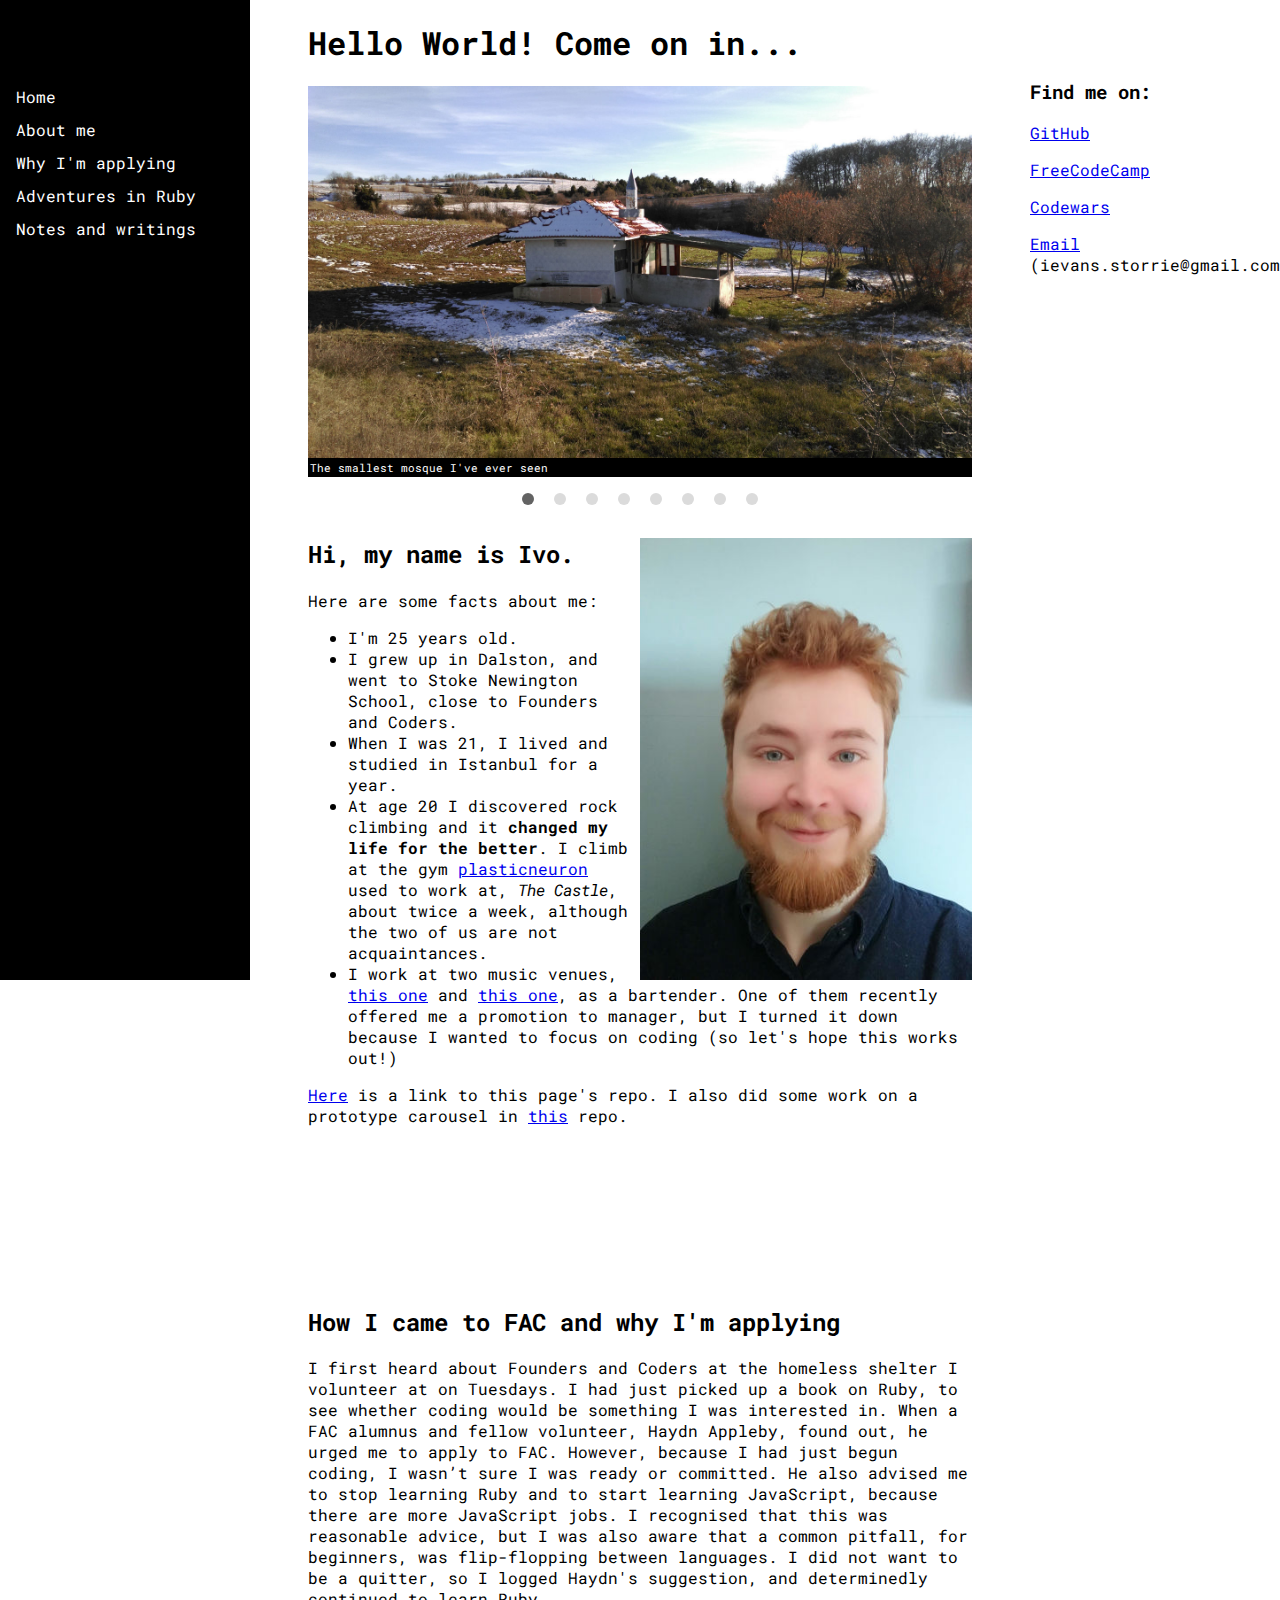
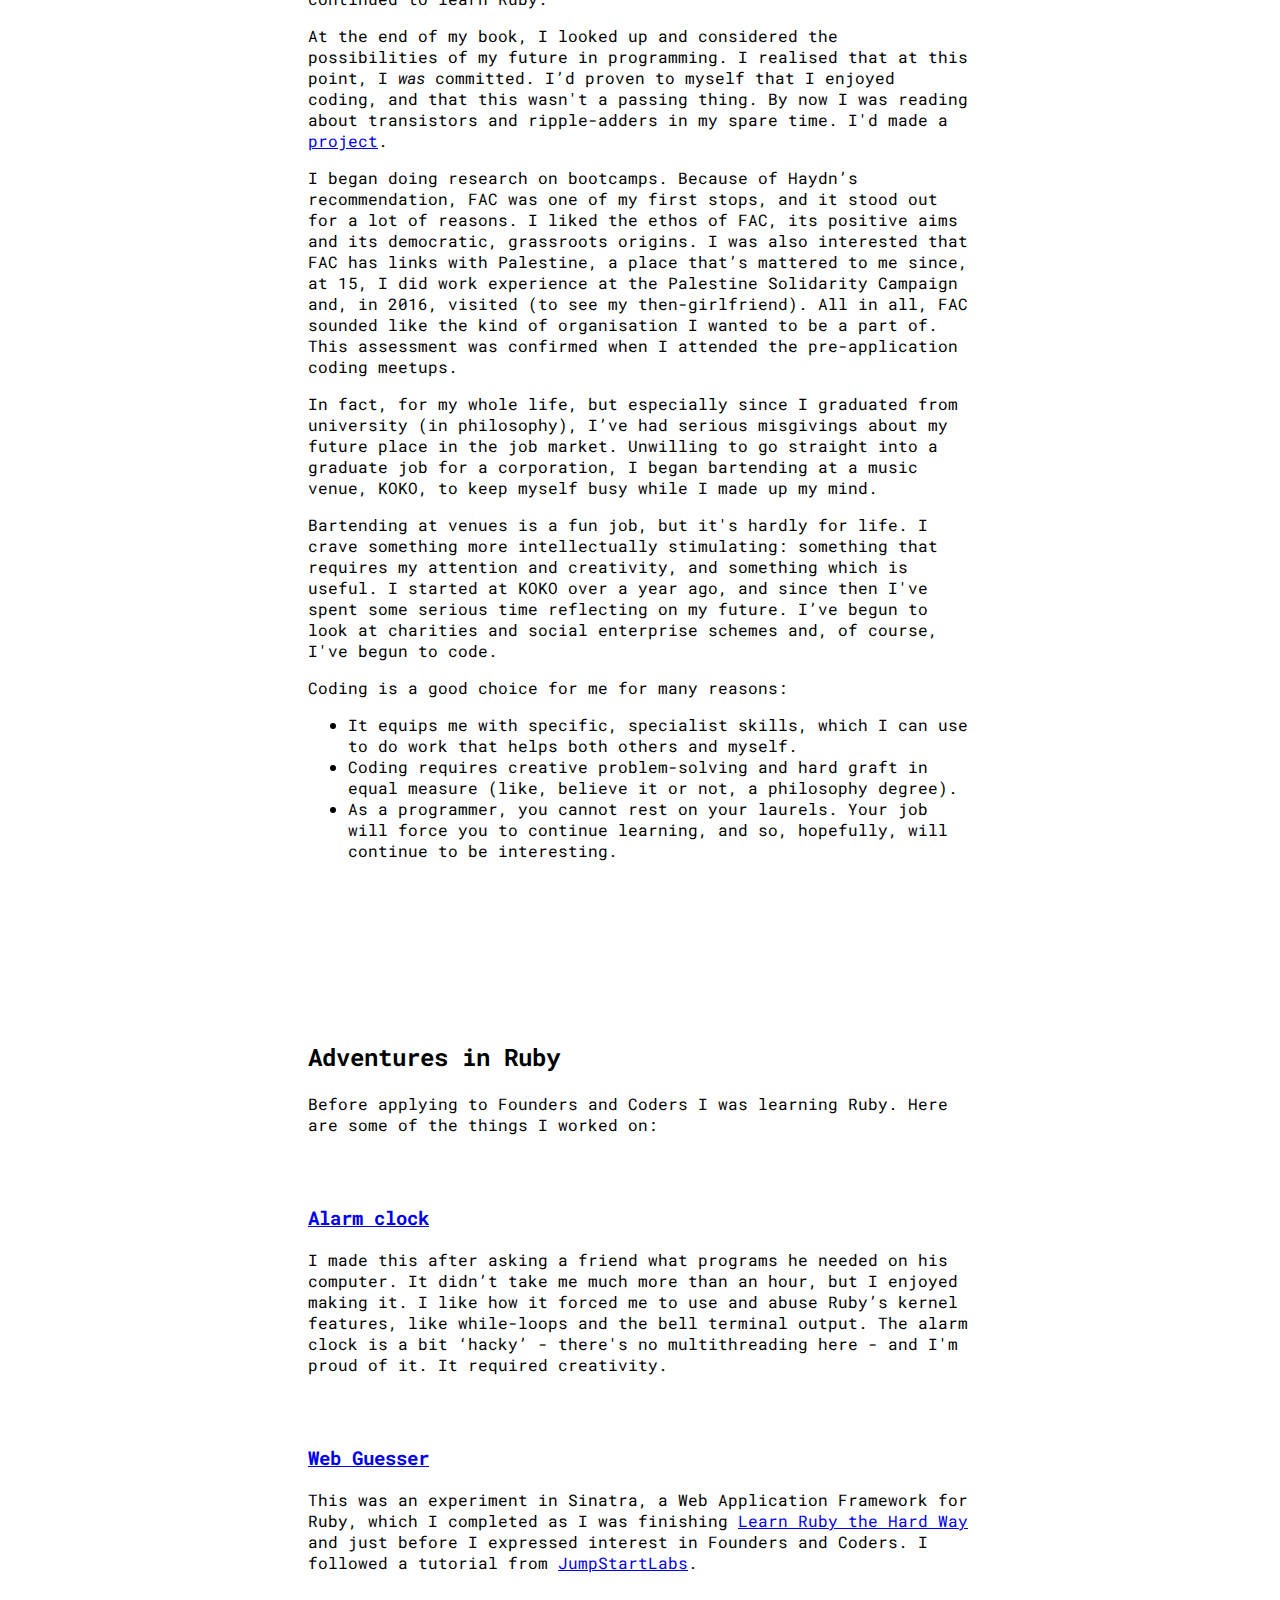
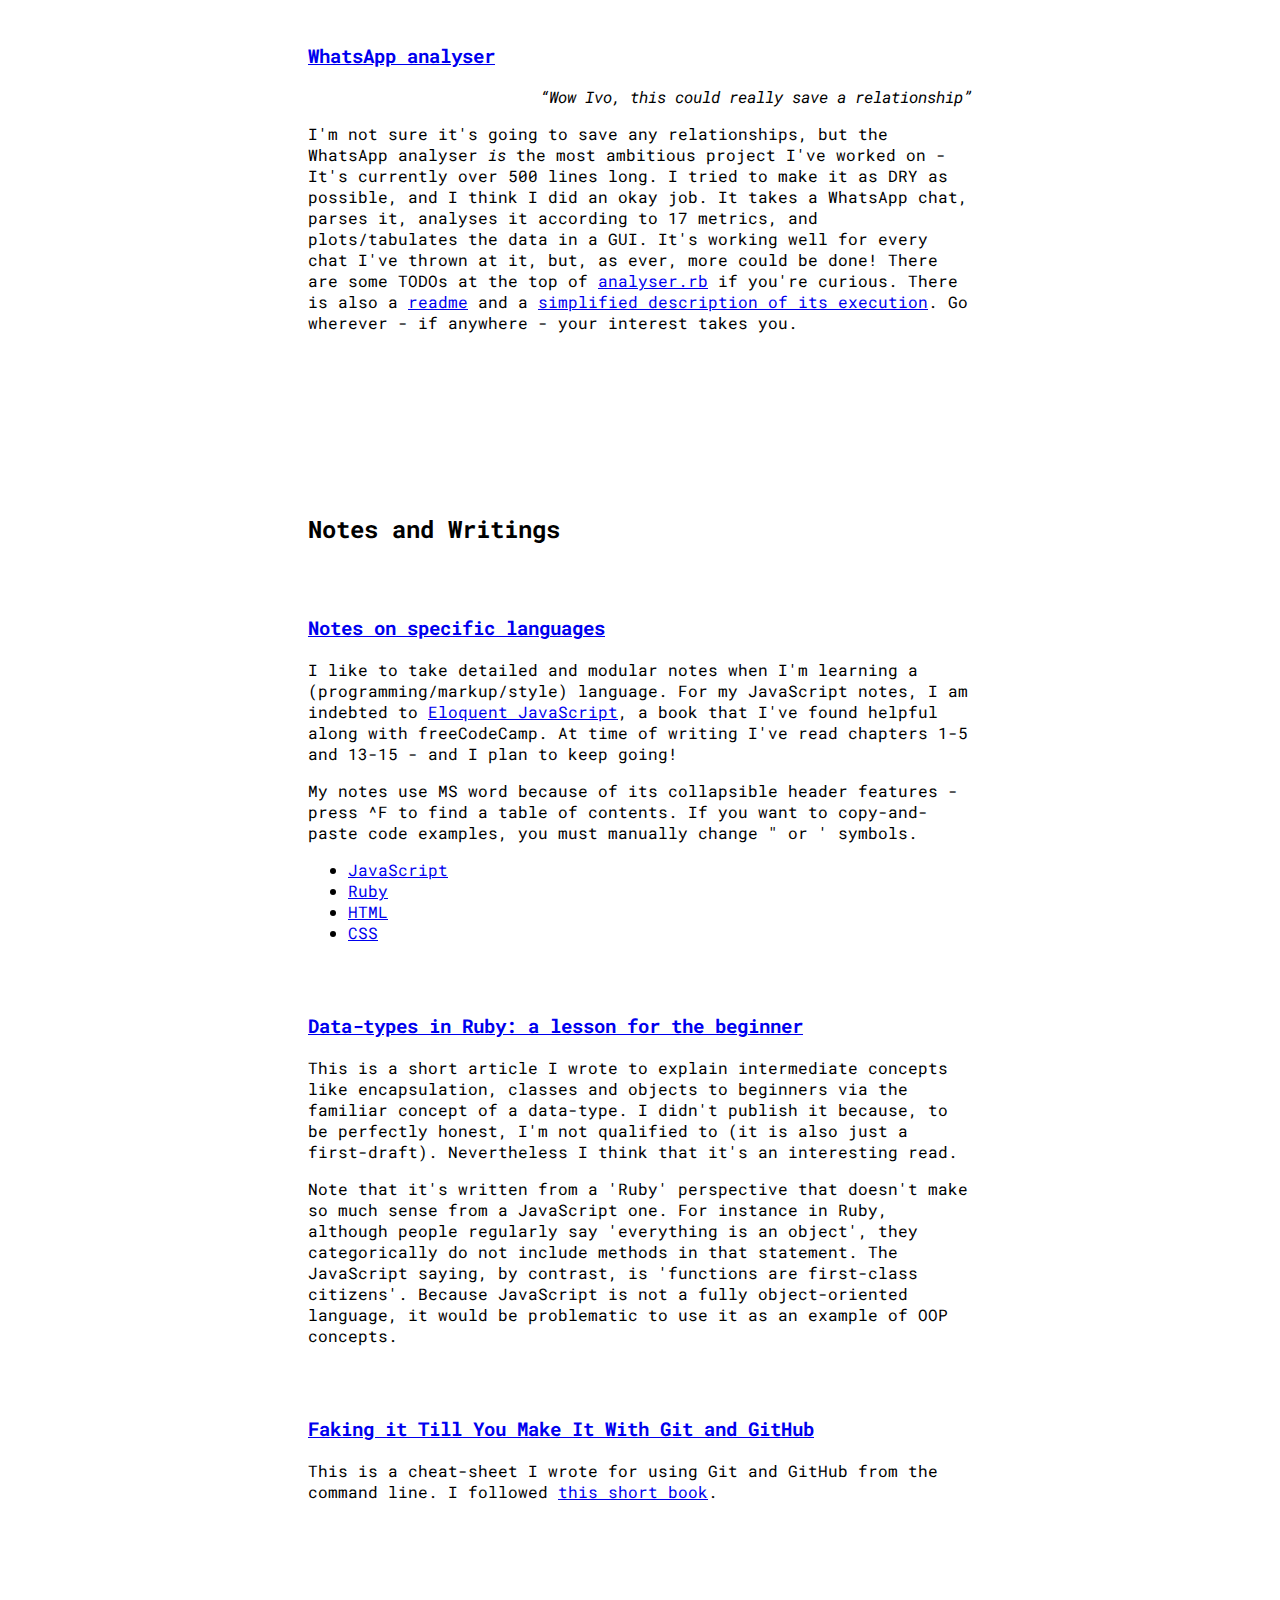
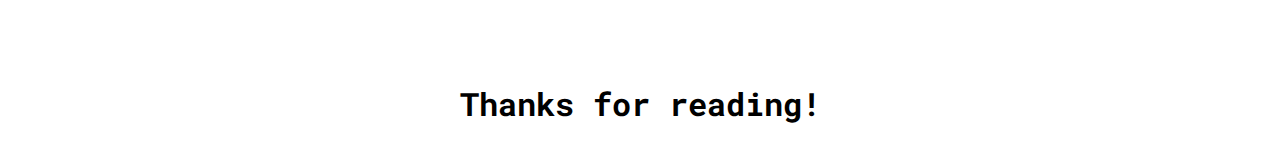
==== commit 9ac3c389: "Decrease margins on mobile stylesheet" ====
--- a/index.html
+++ b/index.html
@@ -2,13 +2,12 @@
 <html lang="en">
   <head>
     <title>Ivo Evans</title>
-    <!-- Stylesheets: one for large *windows*, one for small (laptop) windows, one for small *devices* (mobiles) -->
     <meta charset="UTF-8">
     <meta name="viewport" content="width=device-width, initial-scale=1.0">
 
     <link rel="icon" href="./favicon.ico" type="image/x-icon">
     <link rel="stylesheet" media="screen and (min-width: 800px)" href="./stylesheets/large_screen_stylesheet.css"/>
-    <link rel="stylesheet" media="screen and (max-width: 800px)" href="./stylesheets/mobile_stylesheet.css" /> <!--TODO: write middle stylesheet. Do this near the end. Middle stylesheet should use mobile navbar but desktop slider. Size boundary for this should be greater than 800, maybe 1100. You could also add a media query or two in the large screens stylesheet to reduce the size of the static sidebars and main div margins before you get to the middle-screen stylesheet. -->
+    <link rel="stylesheet" media="screen and (max-width: 800px)" href="./stylesheets/mobile_stylesheet.css"/>
     <link href="https://fonts.googleapis.com/css?family=Roboto+Mono&display=swap" rel="stylesheet">
     <script src="https://kit.fontawesome.com/a7798e1ba0.js" crossorigin="anonymous"></script>
   </head>
@@ -133,7 +132,7 @@
         <p>At the end of my book, I looked up and considered the possibilities of my future in programming. I realised that at this point, I <em>was</em> committed. I’d proven to myself that I enjoyed coding, and that this wasn't a passing thing. By now I was reading about transistors and ripple-adders in my spare time. I'd made a <a href="#whatsapp_analyser"  >project</a>.</p>
         <p>I began doing research on bootcamps. Because of Haydn’s recommendation, FAC was one of my first stops, and it stood out for a lot of reasons. I liked the ethos of FAC, its positive aims and its democratic, grassroots origins. I was also interested that FAC has links with Palestine, a place that’s mattered to me since, at 15, I did work experience at the Palestine Solidarity Campaign and, in 2016, visited (to see my then-girlfriend). All in all, FAC sounded like the kind of organisation I wanted to be a part of. This assessment was confirmed when I attended the pre-application coding meetups.</p>
         <p>In fact, for my whole life, but especially since I graduated from university (in philosophy), I’ve had serious misgivings about my future place in the job market. Unwilling to go straight into a graduate job for a corporation, I began bartending at a music venue, KOKO, to keep myself busy while I made up my mind.</p>
-        <p>Bartending at venues is a fun job, but it's hardly for life. I crave something more intellectually stimulating: something that requires my attention and creativity, and something which is useful. I started at KOKO over a year ago, and since then I've spent some serious time reflecting on my future. I’ve begun to look at social enterprise schemes and, of course, I've begun to code.</p>
+        <p>Bartending at venues is a fun job, but it's hardly for life. I crave something more intellectually stimulating: something that requires my attention and creativity, and something which is useful. I started at KOKO over a year ago, and since then I've spent some serious time reflecting on my future. I’ve begun to look at charities and social enterprise schemes and, of course, I've begun to code.</p>
         <p>Coding is a good choice for me for many reasons:</p>
         <ul>
           <li>It equips me with specific, specialist skills, which I can use to do work that helps both others and myself.</li>
@@ -172,7 +171,6 @@
     </main>
     <footer>
       <h1>Thanks for reading!</h1>
-      <img src="./appropriatelySizedImages/fun photo.jpg" alt="Me and a drunk lady having fun at the bar.">
     </footer>
     <script>
       function openSideMenu(){
--- a/stylesheets/mobile_stylesheet.css
+++ b/stylesheets/mobile_stylesheet.css
@@ -13,10 +13,15 @@
   width: 25px;
   position: fixed;
   z-index: 2000;
+  position: -webkit-sticky;
+  position: sticky;
+  top: 30px;
 }
 
 .dynamic_hamburger_button svg {
-  position: fixed;
+  position: -webkit-sticky;
+  position: sticky;
+  top: 30px;
   z-index: 2001;
 }
 
@@ -29,11 +34,13 @@
   left: 0;
   background-color: #000;
   overflow-x: hidden;
-  padding-top: 60px; /*consider removing for mobiles*/
   transition: 0.3s;
   display: flex;
   flex-direction: column;
   justify-content: space-around;
+}
+
+.left_sidebar_dynamic_bottom {
 }
 
 .left_sidebar_dynamic a {
@@ -66,12 +73,12 @@
 }
 
 header {
-  margin-left: 40px;
-  margin-right: 40px;
+  margin-left: 33px;
+  margin-right: 33px;
 }
 
 section {
-  margin-left: 40px;
+  margin-left: 33px;
   margin-bottom: 20vh;
 }
 
@@ -84,19 +91,16 @@
 }
 
 footer {
-  margin-left: 40px;
+  margin-left: 33px;
+  margin-right: 33px;
   text-align: center;
-}
-
-footer img {
-  max-width: 100%;
 }
 
 /* carousel stuff */
 
 
 .carousel {
-  max-width: 100%; /* TODO: work out why you're using both max and min here. min seems effective for mobile, max for desktop */
+  max-width: 100%;
   min-width: 100%;
   overflow-x: hidden;
   background-color: #000;
@@ -157,6 +161,7 @@
 
 .carousel_dots ul li {
   padding: 4px 8px;
+  box-sizing: border-box;
 }
 
 .carousel_dots button {
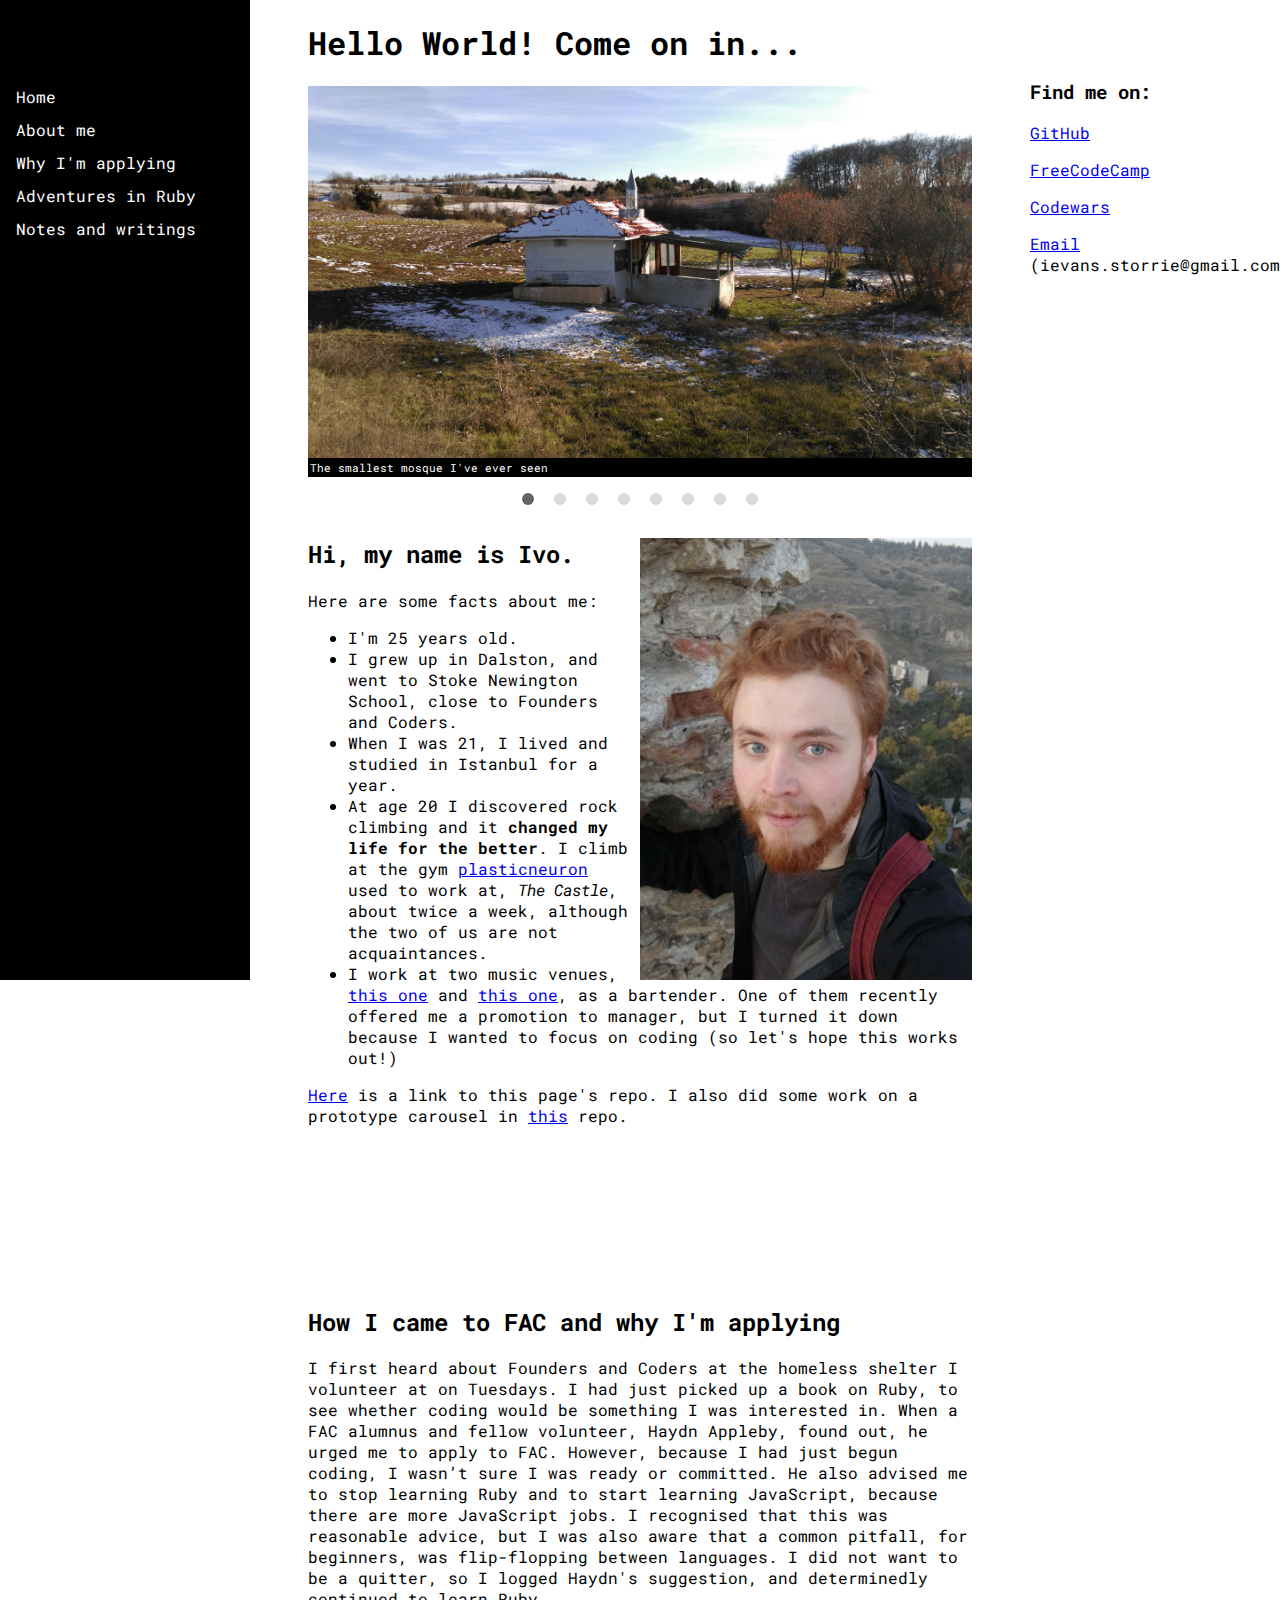
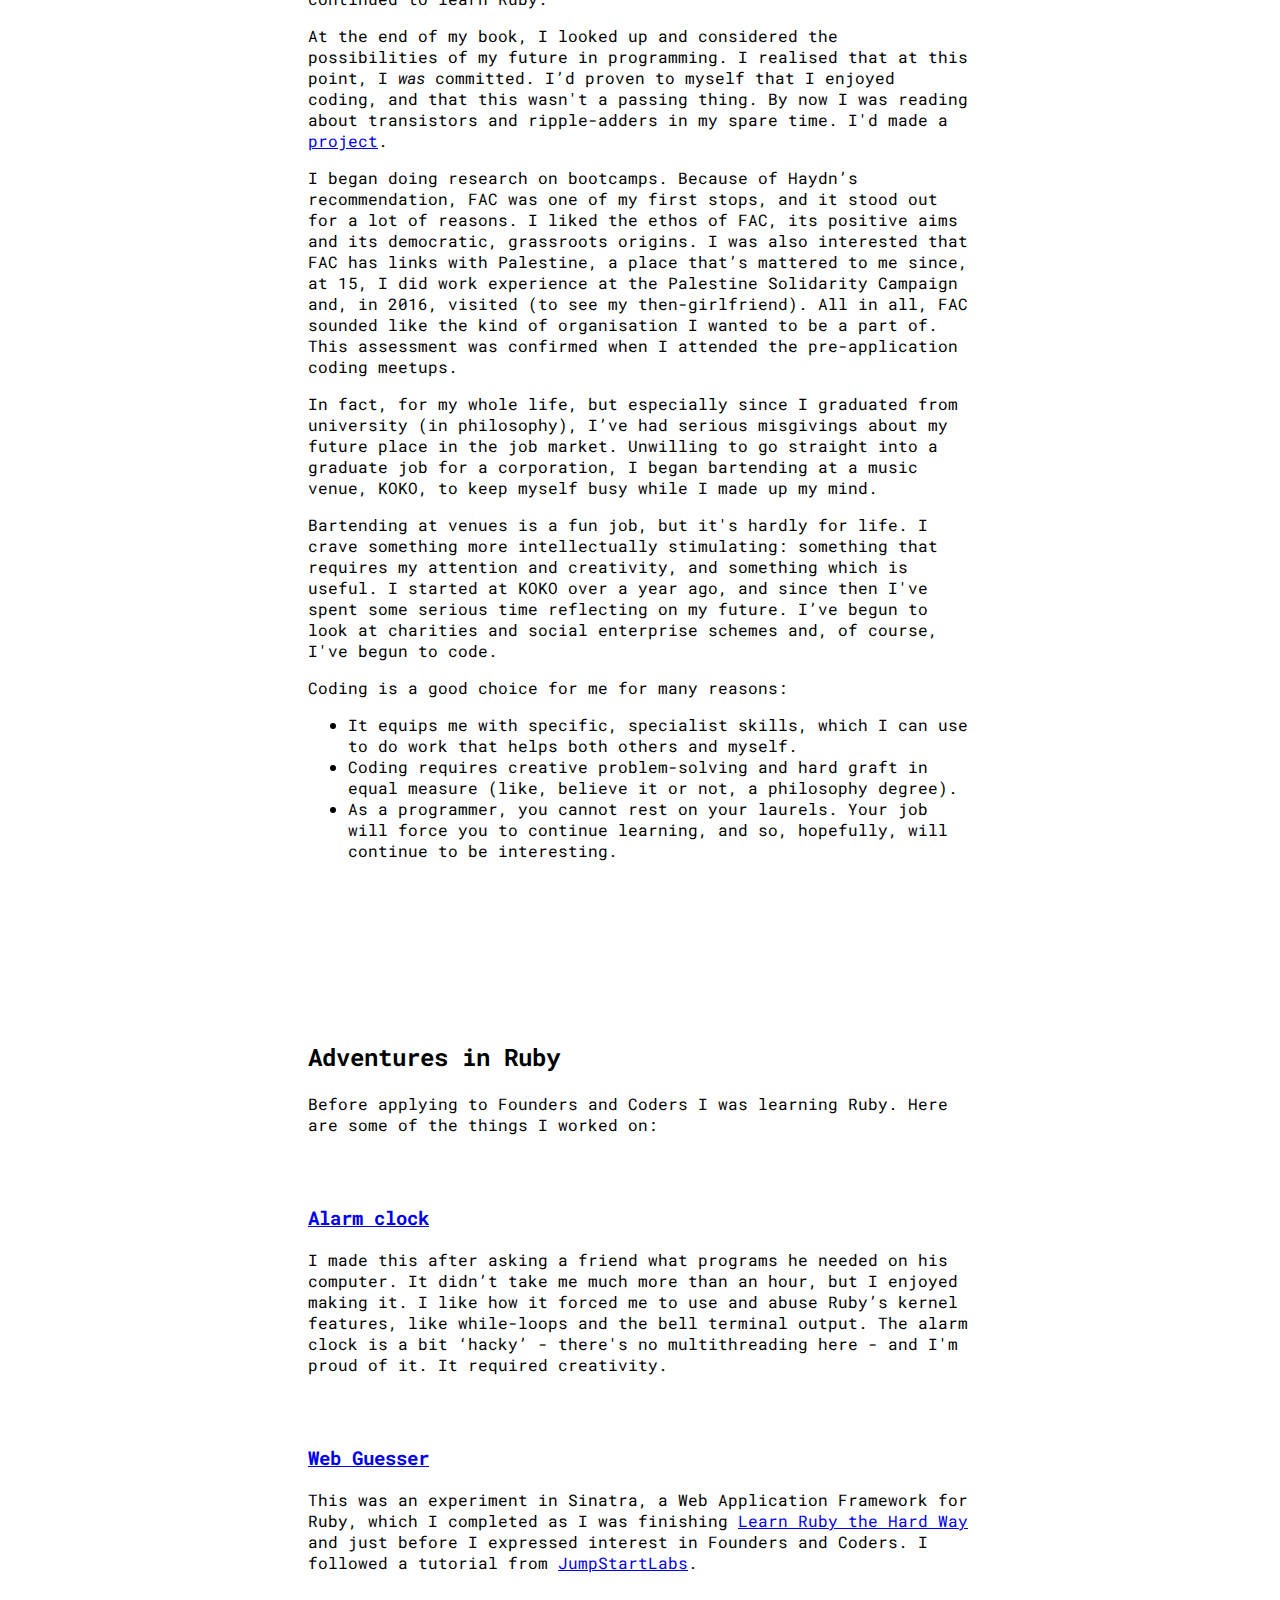
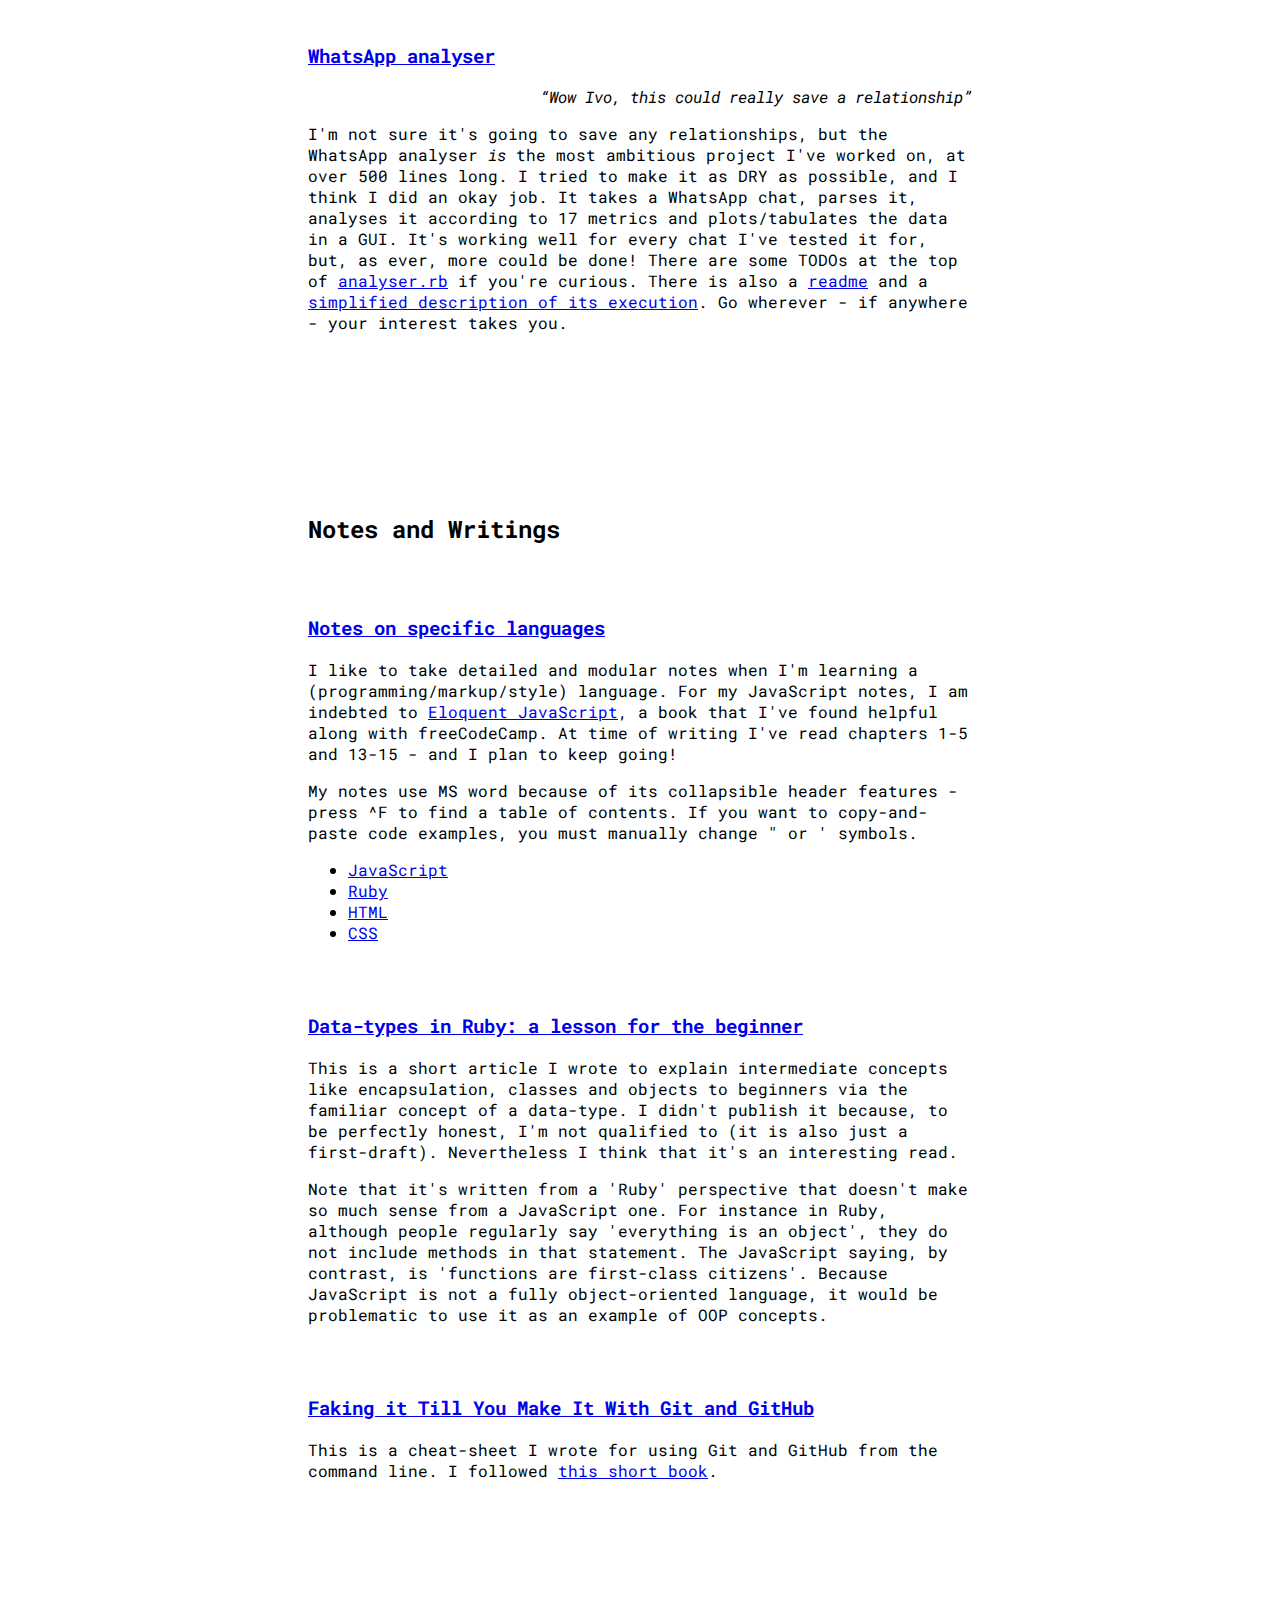
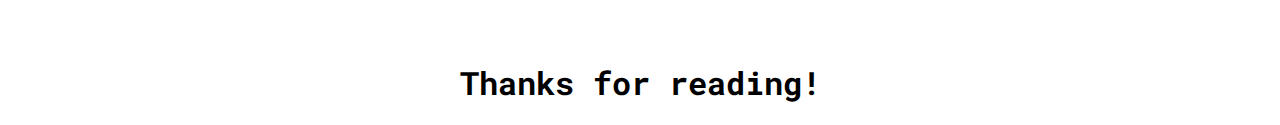
==== commit 3ce3d770: "Content changes" ====
--- a/index.html
+++ b/index.html
@@ -149,7 +149,7 @@
         <p>This was an experiment in Sinatra, a Web Application Framework for Ruby, which I completed as I was finishing <a href="https://learnrubythehardway.org/book/preface.html" target="_blank">Learn Ruby the Hard Way</a> and just before I expressed interest in Founders and Coders. I followed a tutorial from <a href="http://tutorials.jumpstartlab.com/projects/web_guesser.html" target="_blank">JumpStartLabs</a>.
         <h3 class="project_title" id="whatsapp_analyser"><a href="https://github.com/ievans147/WhatsApp-Analyser" target="_blank">WhatsApp analyser</a></h3>
         <p class="testimonial"><q>Wow Ivo, this could really save a relationship</q></p><!--<br>My girlfriend</p>-->
-        <p>I'm not sure it's going to save any relationships, but the WhatsApp analyser <i>is</i> the most ambitious project I've worked on - It's currently over 500 lines long. I tried to make it as DRY as possible, and I think I did an okay job. It takes a WhatsApp chat, parses it, analyses it according to 17 metrics, and plots/tabulates the data in a GUI. It's working well for every chat I've thrown at it, but, as ever, more could be done! There are some TODOs at the top of <a href="https://github.com/ievans147/WhatsApp-Analyser/blob/master/analyser.rb" target="_blank">analyser.rb</a> if you're curious. There is also a <a href="https://github.com/ievans147/WhatsApp-Analyser/blob/master/readme.md" target="_blank">readme</a> and a <a href="https://github.com/ievans147/WhatsApp-Analyser/blob/master/description-of-execution.md" target="_blank">simplified description of its execution</a>. Go wherever - if anywhere - your interest takes you.</p>
+        <p>I'm not sure it's going to save any relationships, but the WhatsApp analyser <i>is</i> the most ambitious project I've worked on, at over 500 lines long. I tried to make it as DRY as possible, and I think I did an okay job. It takes a WhatsApp chat, parses it, analyses it according to 17 metrics and plots/tabulates the data in a GUI. It's working well for every chat I've tested it for, but, as ever, more could be done! There are some TODOs at the top of <a href="https://github.com/ievans147/WhatsApp-Analyser/blob/master/analyser.rb" target="_blank">analyser.rb</a> if you're curious. There is also a <a href="https://github.com/ievans147/WhatsApp-Analyser/blob/master/readme.md" target="_blank">readme</a> and a <a href="https://github.com/ievans147/WhatsApp-Analyser/blob/master/description-of-execution.md" target="_blank">simplified description of its execution</a>. Go wherever - if anywhere - your interest takes you.</p>
       </section>
       <section  id="notes">
         <h2>Notes and Writings</h2>
@@ -164,7 +164,7 @@
         </ul>
         <h3 class="project_title"><a href="https://github.com/ievans147/Notes-and-writings/raw/master/data%20types%20doc.docx">Data-types in Ruby: a lesson for the beginner</a></h3>
         <p>This is a short article I wrote to explain intermediate concepts like encapsulation, classes and objects to beginners via the familiar concept of a data-type. I didn't publish it because, to be perfectly honest, I'm not qualified to (it is also just a first-draft). Nevertheless I think that it's an interesting read.</p>
-        <p>Note that it's written from a 'Ruby' perspective that doesn't make so much sense from a JavaScript one. For instance in Ruby, although people regularly say 'everything is an object', they categorically do not include methods in that statement. The JavaScript saying, by contrast, is 'functions are first-class citizens'. Because JavaScript is not a fully object-oriented language, it would be problematic to use it as an example of OOP concepts.</p>
+        <p>Note that it's written from a 'Ruby' perspective that doesn't make so much sense from a JavaScript one. For instance in Ruby, although people regularly say 'everything is an object', they do not include methods in that statement. The JavaScript saying, by contrast, is 'functions are first-class citizens'. Because JavaScript is not a fully object-oriented language, it would be problematic to use it as an example of OOP concepts.</p>
         <h3 class="project_title"><a href="https://github.com/ievans147/Notes-and-writings/raw/master/Faking%20it%20Till%20You%20Make%20it%20With%20Git%20and%20GitHub.docx">Faking it Till You Make It With Git and GitHub</a></h3>
         <p>This is a cheat-sheet I wrote for using Git and GitHub from the command line. I followed <a href="https://launchschool.com/books/git" target="_blank"> this short book</a>.</p>
       </section>
--- a/stylesheets/mobile_stylesheet.css
+++ b/stylesheets/mobile_stylesheet.css
@@ -13,15 +13,10 @@
   width: 25px;
   position: fixed;
   z-index: 2000;
-  position: -webkit-sticky;
-  position: sticky;
-  top: 30px;
 }
 
 .dynamic_hamburger_button svg {
-  position: -webkit-sticky;
-  position: sticky;
-  top: 30px;
+  position: fixed;
   z-index: 2001;
 }
 
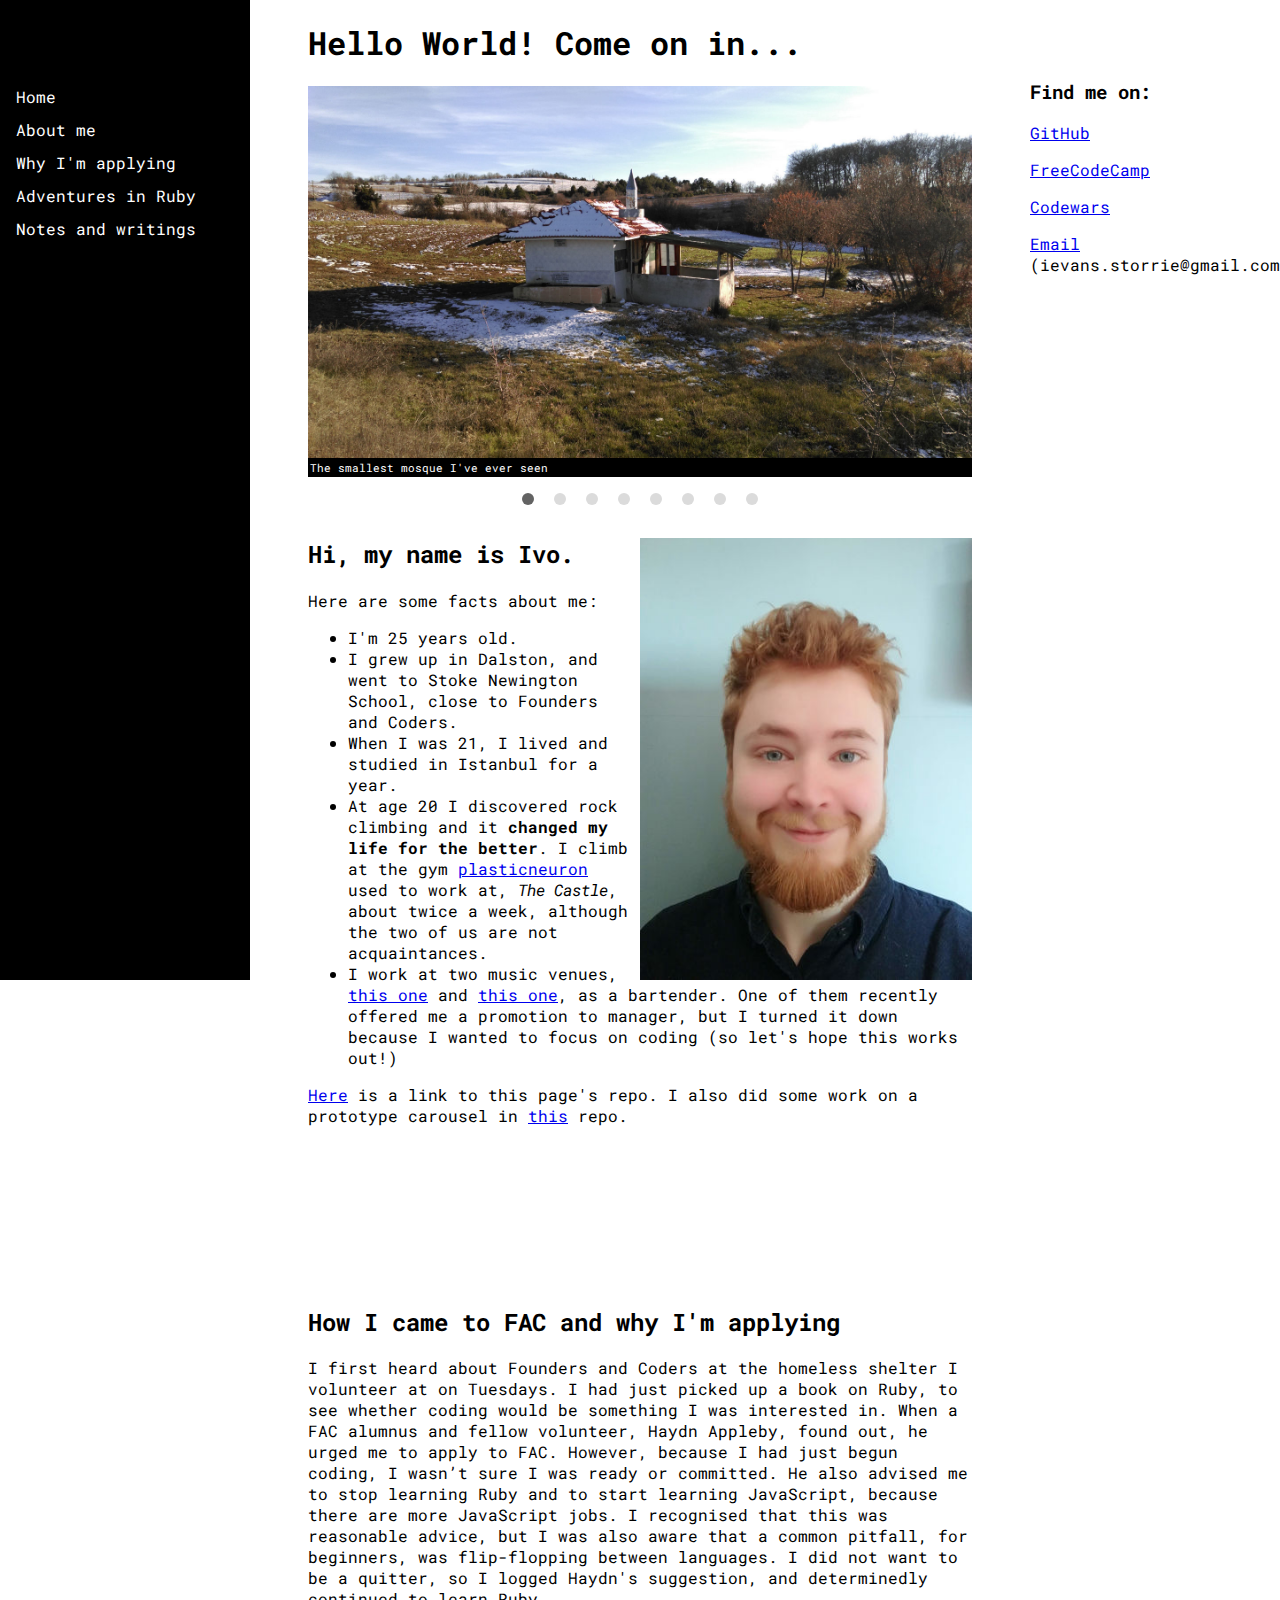
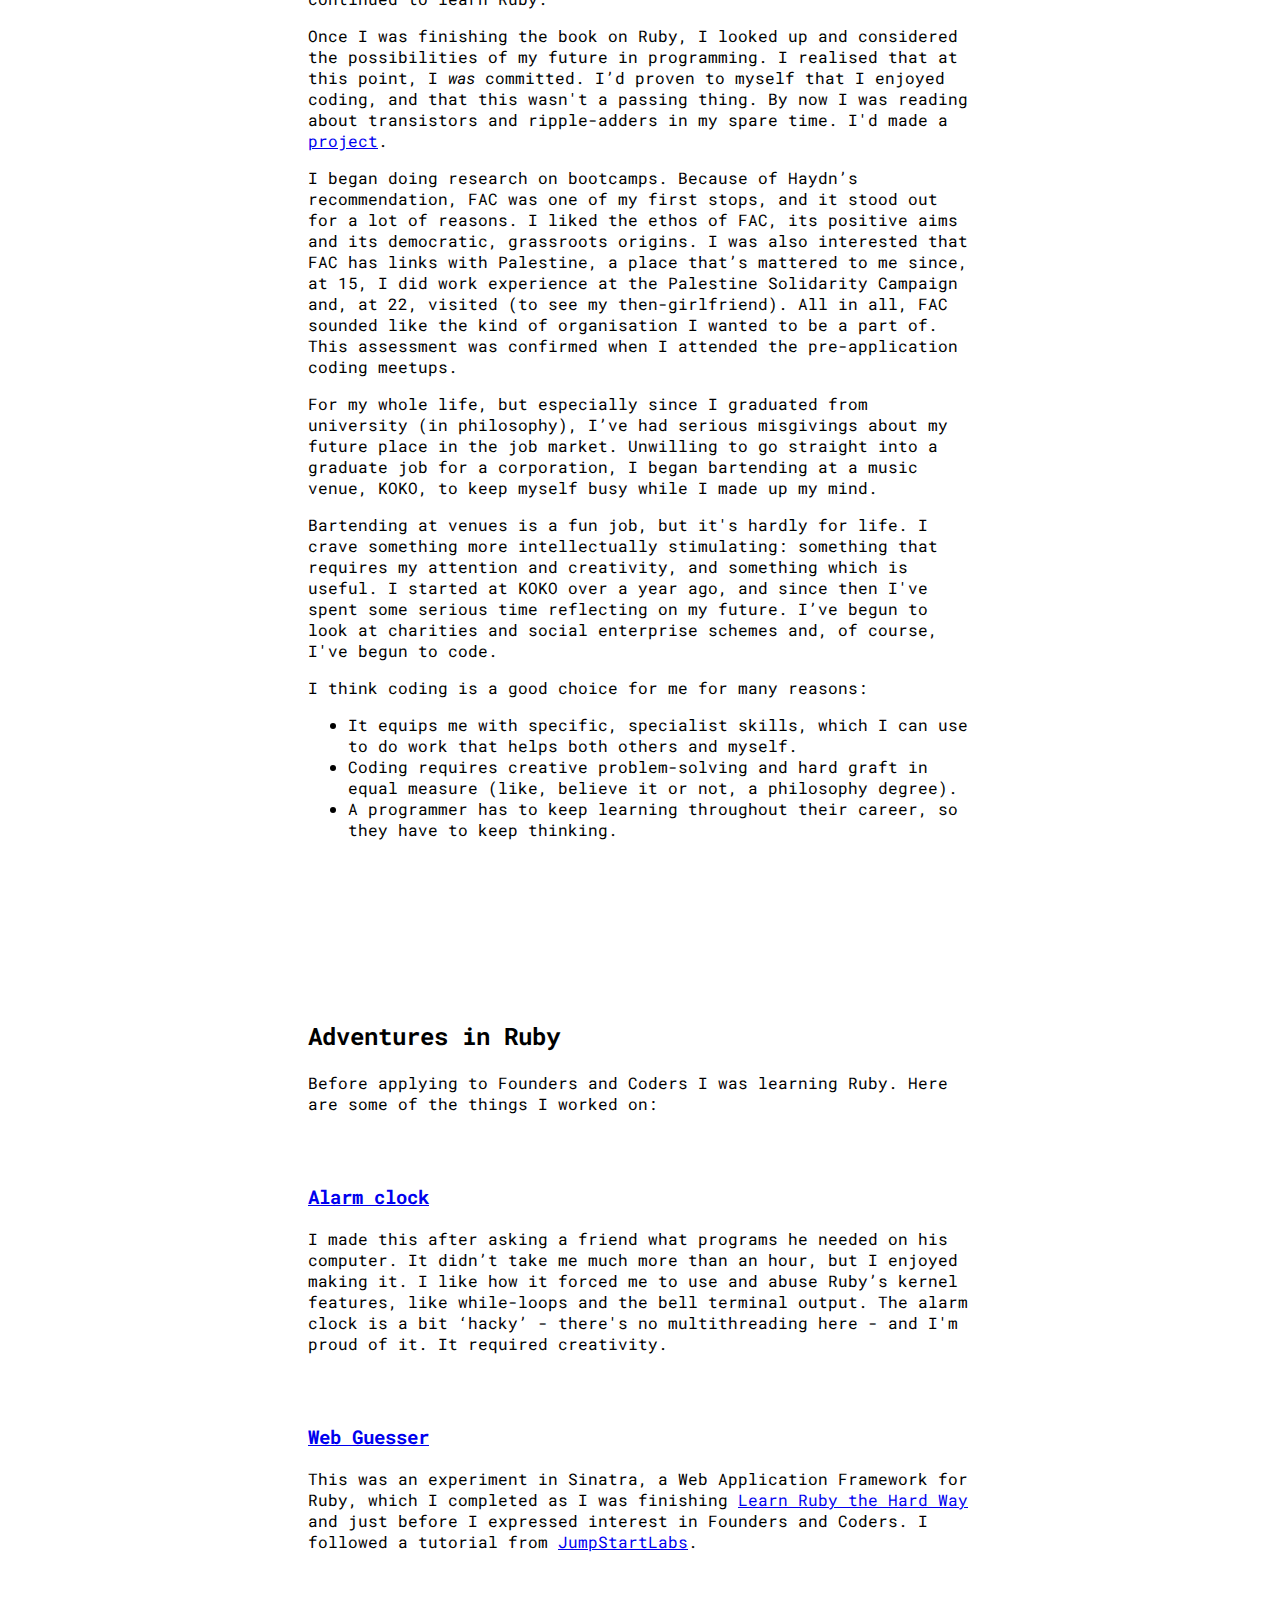
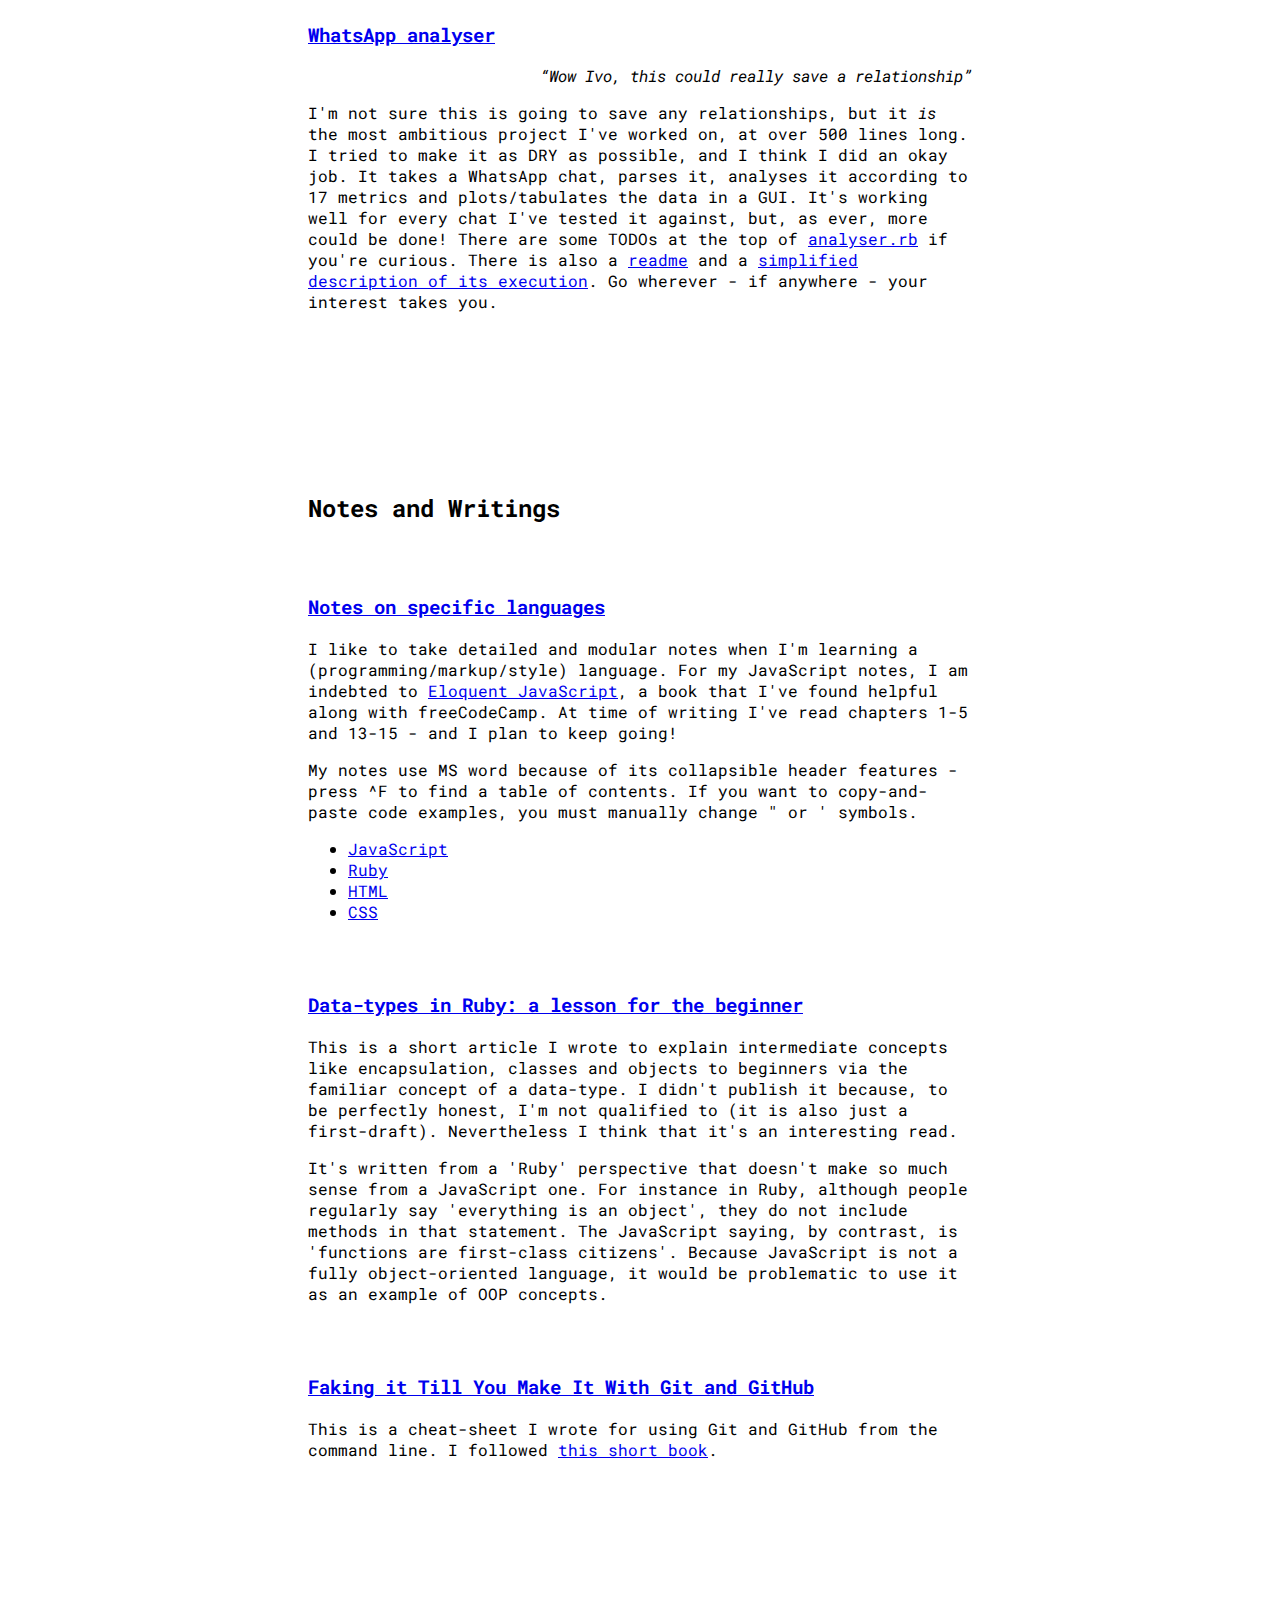
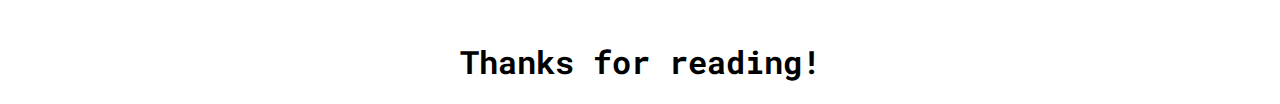
==== commit 1501103f: "content changes" ====
--- a/index.html
+++ b/index.html
@@ -129,15 +129,15 @@
       <section id="why_Im_applying">
         <h2>How I came to FAC and why I'm applying</h2>
         <p>I first heard about Founders and Coders at the homeless shelter I volunteer at on Tuesdays. I had just picked up a book on Ruby, to see whether coding would be something I was interested in. When a FAC alumnus and fellow volunteer, Haydn Appleby, found out, he urged me to apply to FAC. However, because I had just begun coding, I wasn’t sure I was ready or committed. He also advised me to stop learning Ruby and to start learning JavaScript, because there are more JavaScript jobs. I recognised that this was reasonable advice, but I was also aware that a common pitfall, for beginners, was flip-flopping between languages. I did not want to be a quitter, so I logged Haydn's suggestion, and determinedly continued to learn Ruby.</p>
-        <p>At the end of my book, I looked up and considered the possibilities of my future in programming. I realised that at this point, I <em>was</em> committed. I’d proven to myself that I enjoyed coding, and that this wasn't a passing thing. By now I was reading about transistors and ripple-adders in my spare time. I'd made a <a href="#whatsapp_analyser"  >project</a>.</p>
-        <p>I began doing research on bootcamps. Because of Haydn’s recommendation, FAC was one of my first stops, and it stood out for a lot of reasons. I liked the ethos of FAC, its positive aims and its democratic, grassroots origins. I was also interested that FAC has links with Palestine, a place that’s mattered to me since, at 15, I did work experience at the Palestine Solidarity Campaign and, in 2016, visited (to see my then-girlfriend). All in all, FAC sounded like the kind of organisation I wanted to be a part of. This assessment was confirmed when I attended the pre-application coding meetups.</p>
-        <p>In fact, for my whole life, but especially since I graduated from university (in philosophy), I’ve had serious misgivings about my future place in the job market. Unwilling to go straight into a graduate job for a corporation, I began bartending at a music venue, KOKO, to keep myself busy while I made up my mind.</p>
+        <p>Once I was finishing the book on Ruby, I looked up and considered the possibilities of my future in programming. I realised that at this point, I <em>was</em> committed. I’d proven to myself that I enjoyed coding, and that this wasn't a passing thing. By now I was reading about transistors and ripple-adders in my spare time. I'd made a <a href="#whatsapp_analyser"  >project</a>.</p>
+        <p>I began doing research on bootcamps. Because of Haydn’s recommendation, FAC was one of my first stops, and it stood out for a lot of reasons. I liked the ethos of FAC, its positive aims and its democratic, grassroots origins. I was also interested that FAC has links with Palestine, a place that’s mattered to me since, at 15, I did work experience at the Palestine Solidarity Campaign and, at 22, visited (to see my then-girlfriend). All in all, FAC sounded like the kind of organisation I wanted to be a part of. This assessment was confirmed when I attended the pre-application coding meetups.</p>
+        <p>For my whole life, but especially since I graduated from university (in philosophy), I’ve had serious misgivings about my future place in the job market. Unwilling to go straight into a graduate job for a corporation, I began bartending at a music venue, KOKO, to keep myself busy while I made up my mind.</p>
         <p>Bartending at venues is a fun job, but it's hardly for life. I crave something more intellectually stimulating: something that requires my attention and creativity, and something which is useful. I started at KOKO over a year ago, and since then I've spent some serious time reflecting on my future. I’ve begun to look at charities and social enterprise schemes and, of course, I've begun to code.</p>
-        <p>Coding is a good choice for me for many reasons:</p>
+        <p>I think coding is a good choice for me for many reasons:</p>
         <ul>
           <li>It equips me with specific, specialist skills, which I can use to do work that helps both others and myself.</li>
           <li>Coding requires creative problem-solving and hard graft in equal measure (like, believe it or not, a philosophy degree).</li>
-          <li>As a programmer, you cannot rest on your laurels. Your job will force you to continue learning, and so, hopefully, will continue to be interesting.</li>
+          <li>A programmer has to keep learning throughout their career, so they have to keep thinking.</li>
         </ul>
       </section>
       <section  id="Ruby">
@@ -149,7 +149,7 @@
         <p>This was an experiment in Sinatra, a Web Application Framework for Ruby, which I completed as I was finishing <a href="https://learnrubythehardway.org/book/preface.html" target="_blank">Learn Ruby the Hard Way</a> and just before I expressed interest in Founders and Coders. I followed a tutorial from <a href="http://tutorials.jumpstartlab.com/projects/web_guesser.html" target="_blank">JumpStartLabs</a>.
         <h3 class="project_title" id="whatsapp_analyser"><a href="https://github.com/ievans147/WhatsApp-Analyser" target="_blank">WhatsApp analyser</a></h3>
         <p class="testimonial"><q>Wow Ivo, this could really save a relationship</q></p><!--<br>My girlfriend</p>-->
-        <p>I'm not sure it's going to save any relationships, but the WhatsApp analyser <i>is</i> the most ambitious project I've worked on, at over 500 lines long. I tried to make it as DRY as possible, and I think I did an okay job. It takes a WhatsApp chat, parses it, analyses it according to 17 metrics and plots/tabulates the data in a GUI. It's working well for every chat I've tested it for, but, as ever, more could be done! There are some TODOs at the top of <a href="https://github.com/ievans147/WhatsApp-Analyser/blob/master/analyser.rb" target="_blank">analyser.rb</a> if you're curious. There is also a <a href="https://github.com/ievans147/WhatsApp-Analyser/blob/master/readme.md" target="_blank">readme</a> and a <a href="https://github.com/ievans147/WhatsApp-Analyser/blob/master/description-of-execution.md" target="_blank">simplified description of its execution</a>. Go wherever - if anywhere - your interest takes you.</p>
+        <p>I'm not sure this is going to save any relationships, but it <i>is</i> the most ambitious project I've worked on, at over 500 lines long. I tried to make it as DRY as possible, and I think I did an okay job. It takes a WhatsApp chat, parses it, analyses it according to 17 metrics and plots/tabulates the data in a GUI. It's working well for every chat I've tested it against, but, as ever, more could be done! There are some TODOs at the top of <a href="https://github.com/ievans147/WhatsApp-Analyser/blob/master/analyser.rb" target="_blank">analyser.rb</a> if you're curious. There is also a <a href="https://github.com/ievans147/WhatsApp-Analyser/blob/master/readme.md" target="_blank">readme</a> and a <a href="https://github.com/ievans147/WhatsApp-Analyser/blob/master/description-of-execution.md" target="_blank">simplified description of its execution</a>. Go wherever - if anywhere - your interest takes you.</p>
       </section>
       <section  id="notes">
         <h2>Notes and Writings</h2>
@@ -164,7 +164,7 @@
         </ul>
         <h3 class="project_title"><a href="https://github.com/ievans147/Notes-and-writings/raw/master/data%20types%20doc.docx">Data-types in Ruby: a lesson for the beginner</a></h3>
         <p>This is a short article I wrote to explain intermediate concepts like encapsulation, classes and objects to beginners via the familiar concept of a data-type. I didn't publish it because, to be perfectly honest, I'm not qualified to (it is also just a first-draft). Nevertheless I think that it's an interesting read.</p>
-        <p>Note that it's written from a 'Ruby' perspective that doesn't make so much sense from a JavaScript one. For instance in Ruby, although people regularly say 'everything is an object', they do not include methods in that statement. The JavaScript saying, by contrast, is 'functions are first-class citizens'. Because JavaScript is not a fully object-oriented language, it would be problematic to use it as an example of OOP concepts.</p>
+        <p>It's written from a 'Ruby' perspective that doesn't make so much sense from a JavaScript one. For instance in Ruby, although people regularly say 'everything is an object', they do not include methods in that statement. The JavaScript saying, by contrast, is 'functions are first-class citizens'. Because JavaScript is not a fully object-oriented language, it would be problematic to use it as an example of OOP concepts.</p>
         <h3 class="project_title"><a href="https://github.com/ievans147/Notes-and-writings/raw/master/Faking%20it%20Till%20You%20Make%20it%20With%20Git%20and%20GitHub.docx">Faking it Till You Make It With Git and GitHub</a></h3>
         <p>This is a cheat-sheet I wrote for using Git and GitHub from the command line. I followed <a href="https://launchschool.com/books/git" target="_blank"> this short book</a>.</p>
       </section>
@@ -181,7 +181,7 @@
         document.getElementById('side-menu').style.width = '0';
       }
 
-      if (Math.random() > 0.5) {document.body.querySelector(".selfie").src="./selfies/smiley_selfie_2.jpg"} // I couldn't decide which selfie to use, so I decided to leaver it up to fate.
+      if (Math.random() > 0.5) {document.body.querySelector(".selfie").src="./selfies/smiley_selfie_2.jpg"} // I couldn't decide which selfie to use, so I decided to leave it up to fate.
     </script>
     <script  src="./carousel_script.js"></script>
   </body>
